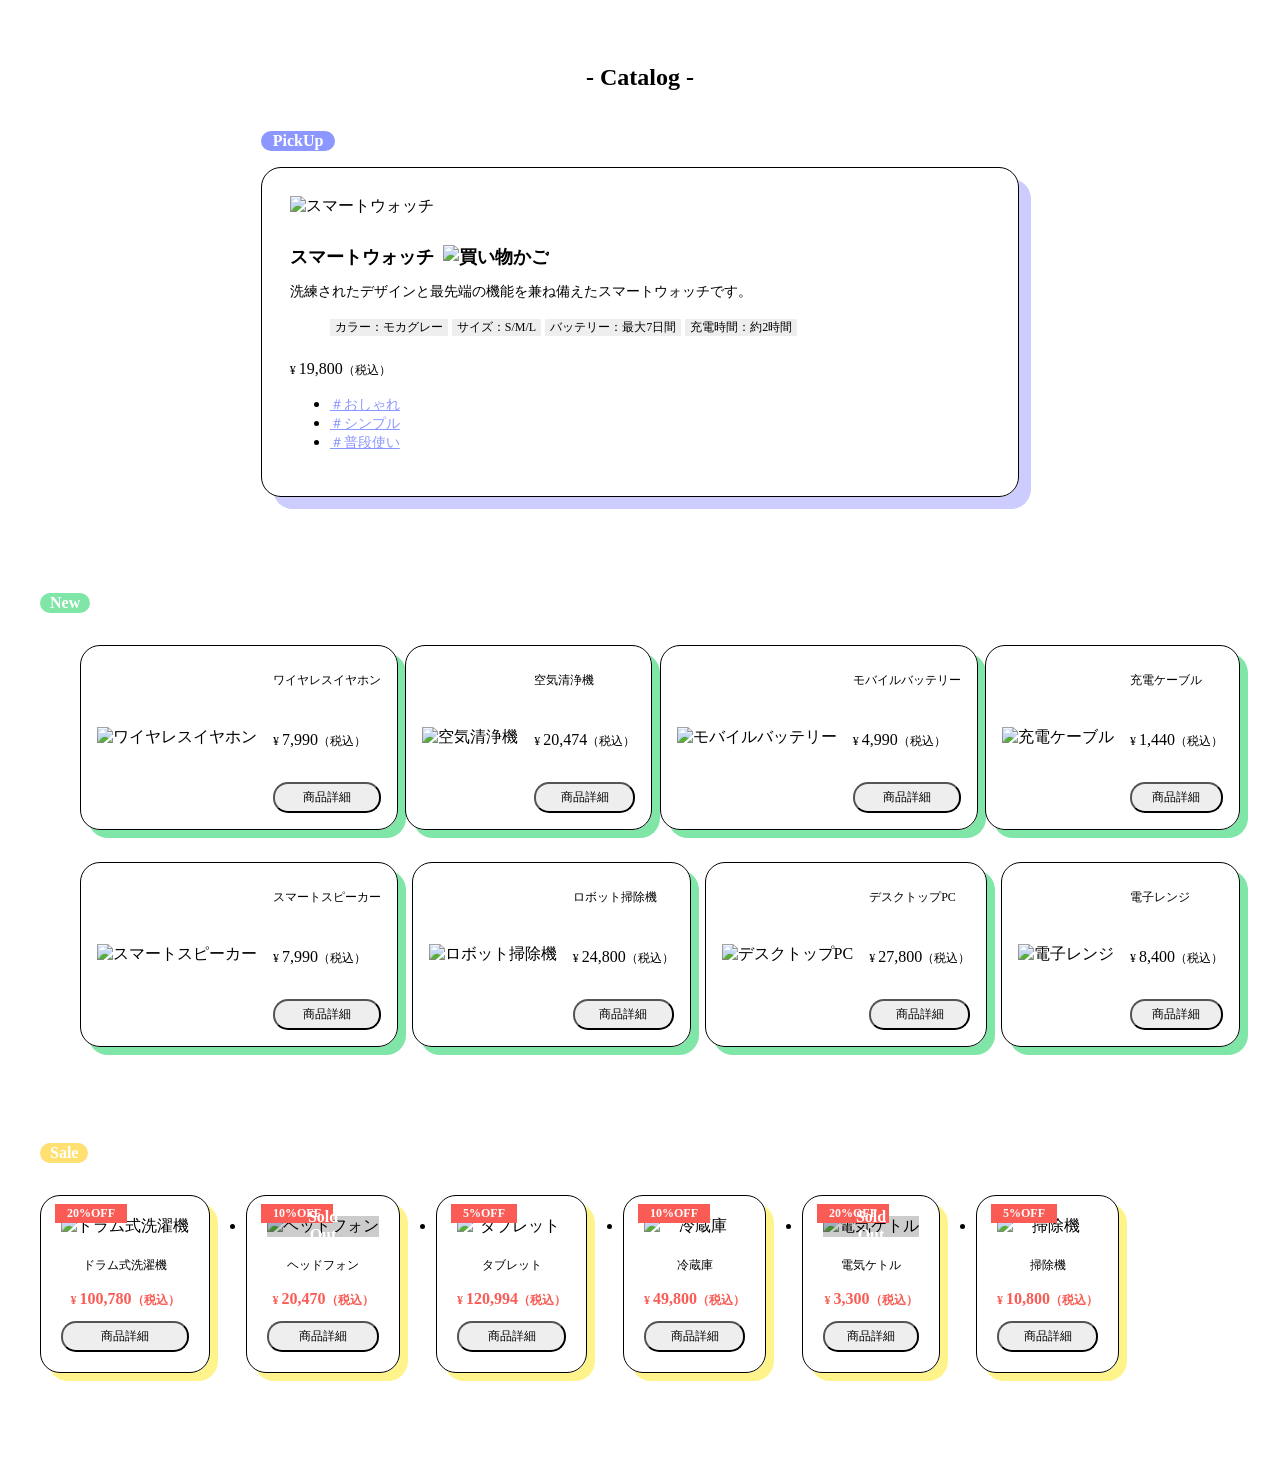
==== work/lesson2-5/index.html @ 2f3b5d01 "Merge pull request #5 from mhaot/feature/lesson4 lesson4 修正-2" ====
<!DOCTYPE html>
<html lang="ja">
<head>
    <meta charset="UTF-8">
    <meta http-equiv="X-UA-Compatible" content="IE=edge">
    <meta name="viewport" content="width=device-width,initial-scale=1.0">
    <meta name="expires" content="604800">
    <meta name="format-detection" content="email=no,telephone=no,address=no">
    <title>スマートウォッチ</title>
    <meta name="description" content="スマートウォッチのカタログです">
    <link rel="icon" href="./assets/images/favicon.ico">
    <link rel="stylesheet" href="./assets/css/reset.css">
    <link rel="stylesheet" href="./assets/css/style.css">
</head>
<body>
    <header class="l-header">
        <h1 class="c-title c-title--xlarge -bold">- Catalog -</h1>
    </header>
    <main class="l-main">
        <section class="p-pickup">
            <span class="c-label c-label--purple u-mb-16">PickUp</span>

             <div class="p-pickup__body">
                <div class="p-pickup__thumb">
                    <img class="c-image" src="./assets/images/lesson2/img_pickup.jpg" alt="スマートウォッチ">
                </div>
                <h2 class="c-title c-title--large -bold u-mb-12">
                    スマートウォッチ
                    <img class="c-icon u-ml-5" src="./assets/images/lesson2/logo_pickup.png" alt="買い物かご">
                </h2>
                <p class="p-pickup__description">
                    洗練されたデザインと最先端の機能を兼ね備えたスマートウォッチです。
                </p>
                <ul class="p-pickup__spec">
                    <li class="p-pickup__spec-item">カラー：モカグレー</li>
                    <li class="p-pickup__spec-item">サイズ：S/M/L</li>
                    <li class="p-pickup__spec-item">バッテリー：最大7日間</li>
                    <li class="p-pickup__spec-item">充電時間：約2時間</li>
                </ul>
                <p class="c-text c-text--medium">
                    <span class="c-text c-text--small">&yen;&nbsp;</span>19,800<span class="c-text c-text--small">（税込）</span>
                </p>
                <ul class="p-pickup__tag">
                    <li><a class="c-tag c-tag--purple" href="#">＃おしゃれ</a></li>
                    <li><a class="c-tag c-tag--purple" href="#">＃シンプル</a></li>
                    <li><a class="c-tag c-tag--purple" href="#">＃普段使い</a></li>
                </ul>
            </div>
        </section>

        <section class="p-new">
            <span class="c-label c-label--green u-mb-16">New</span>

            <ul class="p-new__list">
                <li class="p-new__item">
                    <img class="c-image" src="./assets/images/lesson3/img_new_01.jpg" alt="ワイヤレスイヤホン">
                    <div class="p-new__info">
                        <h2 class="c-title c-title--small -normal">ワイヤレスイヤホン</h2>
                        <p class="c-text c-text--medium">
                            <span class="c-text c-text--small">&yen;&nbsp;</span>7,990<span class="c-text c-text--small">（税込）</span>
                        </p>
                        <button class="c-button c-button--default">商品詳細</button>
                    </div>
                </li>
                <li class="p-new__item">
                    <img class="c-image" src="./assets/images/lesson3/img_new_02.jpg" alt="空気清浄機">
                    <div class="p-new__info">
                        <h2 class="c-title c-title--small -normal">空気清浄機</h2>
                        <p class="c-text c-text--medium">
                            <span class="c-text c-text--small">&yen;&nbsp;</span>20,474<span class="c-text c-text--small">（税込）</span>
                        </p>
                        <button class="c-button c-button--default">商品詳細</button>
                    </div>
                </li>
                <li class="p-new__item">
                    <img class="c-image" src="./assets/images/lesson3/img_new_03.jpg" alt="モバイルバッテリー">
                    <div class="p-new__info">
                        <h2 class="c-title c-title--small -normal">モバイルバッテリー</h2>
                        <p class="c-text c-text--medium">
                            <span class="c-text c-text--small">&yen;&nbsp;</span>4,990<span class="c-text c-text--small">（税込）</span>
                        </p>
                        <button class="c-button c-button--default">商品詳細</button>
                    </div>
                </li>
                <li class="p-new__item">
                    <img class="c-image" src="./assets/images/lesson3/img_new_04.jpg" alt="充電ケーブル">
                    <div class="p-new__info">
                        <h2 class="c-title c-title--small -normal">充電ケーブル</h2>
                        <p class="c-text c-text--medium">
                            <span class="c-text c-text--small">&yen;&nbsp;</span>1,440<span class="c-text c-text--small">（税込）</span>
                        </p>
                        <button class="c-button c-button--default">商品詳細</button>
                    </div>
                </li>
                <li class="p-new__item">
                    <img class="c-image" src="./assets/images/lesson3/img_new_05.jpg" alt="スマートスピーカー">
                    <div class="p-new__info">
                        <h2 class="c-title c-title--small -normal">スマートスピーカー</h2>
                        <p class="c-text c-text--medium">
                            <span class="c-text c-text--small">&yen;&nbsp;</span>7,990<span class="c-text c-text--small">（税込）</span>
                        </p>
                        <button class="c-button c-button--default">商品詳細</button>
                    </div>
                </li>
                <li class="p-new__item">
                    <img class="c-image" src="./assets/images/lesson3/img_new_06.jpg" alt="ロボット掃除機">
                    <div class="p-new__info">
                        <h2 class="c-title c-title--small -normal">ロボット掃除機</h2>
                        <p class="c-text c-text--medium">
                            <span class="c-text c-text--small">&yen;&nbsp;</span>24,800<span class="c-text c-text--small">（税込）</span>
                        </p>
                        <button class="c-button c-button--default">商品詳細</button>
                    </div>
                </li>
                <li class="p-new__item">
                    <img class="c-image" src="./assets/images/lesson3/img_new_07.jpg" alt="デスクトップPC">
                    <div class="p-new__info">
                        <h2 class="c-title c-title--small -normal">デスクトップPC</h2>
                        <p class="c-text c-text--medium">
                            <span class="c-text c-text--small">&yen;&nbsp;</span>27,800<span class="c-text c-text--small">（税込）</span>
                        </p>
                        <button class="c-button c-button--default">商品詳細</button>
                    </div>
                </li>
                <li class="p-new__item">
                    <img class="c-image" src="./assets/images/lesson3/img_new_08.jpg" alt="電子レンジ">
                    <div class="p-new__info">
                        <h2 class="c-title c-title--small -normal">電子レンジ</h2>
                        <p class="c-text c-text--medium">
                            <span class="c-text c-text--small">&yen;&nbsp;</span>8,400<span class="c-text c-text--small">（税込）</span>
                        </p>
                        <button class="c-button c-button--default">商品詳細</button>
                    </div>
                </li>
            </ul>
        </section>

        <section class="p-sale">
            <span class="c-label c-label--yellow u-mb-16">Sale</span>

            <ul class="p-sale__list">
                <li class="p-sale__item">
                    <div class="p-sale__thumb">
                        <span class="c-sticker c-sticker--red">20%OFF</span>
                        <img class="c-image" src="./assets/images/lesson4/img_sale_01.jpg" alt="ドラム式洗濯機">
                    </div>
                    <div class="p-sale__info">
                        <h2 class="c-title c-title--small -normal u-mb-8">ドラム式洗濯機</h2>
                        <p class="c-text c-text--medium -accent u-mb-12">
                            <span class="c-text c-text--small">&yen;&nbsp;</span>100,780<span class="c-text c-text--small">（税込）</span>
                        </p>
                        <button class="c-button c-button--default">商品詳細</button>
                    </div>
                </li>
                <li class="p-sale__item">
                    <div class="p-sale__thumb p-sale__thumb--soldout">
                        <span class="c-sticker c-sticker--red">10%OFF</span>
                        <span class="p-sale__soldout">Sold Out</span>
                        <img class="c-image" src="./assets/images/lesson4/img_sale_02.jpg" alt="ヘッドフォン">
                    </div>
                    <div class="p-sale__info">
                        <h2 class="c-title c-title--small -normal u-mb-8">ヘッドフォン</h2>
                        <p class="c-text c-text--medium -accent u-mb-12">
                            <span class="c-text c-text--small">&yen;&nbsp;</span>20,470<span class="c-text c-text--small">（税込）</span>
                        </p>
                        <button class="c-button c-button--default">商品詳細</button>
                    </div>
                </li>
                <li class="p-sale__item">
                    <div class="p-sale__thumb">
                        <span class="c-sticker c-sticker--red">5%OFF</span>
                        <img class="c-image" src="./assets/images/lesson4/img_sale_03.jpg" alt="タブレット">
                    </div>
                    <div class="p-sale__info">
                        <h2 class="c-title c-title--small -normal u-mb-8">タブレット</h2>
                        <p class="c-text c-text--medium -accent u-mb-12">
                            <span class="c-text c-text--small">&yen;&nbsp;</span>120,994<span class="c-text c-text--small">（税込）</span>
                        </p>
                        <button class="c-button c-button--default">商品詳細</button>
                    </div>
                </li>
                <li class="p-sale__item">
                    <div class="p-sale__thumb">
                        <span class="c-sticker c-sticker--red">10%OFF</span>
                        <img class="c-image" src="./assets/images/lesson4/img_sale_04.jpg" alt="冷蔵庫">
                    </div>
                    <div class="p-sale__info">
                        <h2 class="c-title c-title--small -normal u-mb-8">冷蔵庫</h2>
                        <p class="c-text c-text--medium -accent u-mb-12">
                            <span class="c-text c-text--small">&yen;&nbsp;</span>49,800<span class="c-text c-text--small">（税込）</span>
                        </p>
                        <button class="c-button c-button--default">商品詳細</button>
                    </div>
                </li>
                <li class="p-sale__item">
                    <div class="p-sale__thumb p-sale__thumb--soldout">
                        <span class="c-sticker c-sticker--red">20%OFF</span>
                        <span class="p-sale__soldout">Sold Out</span>
                        <img class="c-image" src="./assets/images/lesson4/img_sale_05.jpg" alt="電気ケトル">
                    </div>
                    <div class="p-sale__info">
                        <h2 class="c-title c-title--small -normal u-mb-8">電気ケトル</h2>
                        <p class="c-text c-text--medium -accent u-mb-12">
                            <span class="c-text c-text--small">&yen;&nbsp;</span>3,300<span class="c-text c-text--small">（税込）</span>
                        </p>
                        <button class="c-button c-button--default">商品詳細</button>
                    </div>
                </li>
                <li class="p-sale__item">
                    <div class="p-sale__thumb">
                        <span class="c-sticker c-sticker--red">5%OFF</span>
                        <img class="c-image" src="./assets/images/lesson4/img_sale_06.jpg" alt="掃除機">
                    </div>
                    <div class="p-sale__info">
                        <h2 class="c-title c-title--small -normal u-mb-8">掃除機</h2>
                        <p class="c-text c-text--medium -accent u-mb-12">
                            <span class="c-text c-text--small">&yen;&nbsp;</span>10,800<span class="c-text c-text--small">（税込）</span>
                        </p>
                        <button class="c-button c-button--default">商品詳細</button>
                    </div>
                </li>
            </ul>
        </section>
    </main>
</body>
</html>
---- work/lesson2-5/assets/css/style.css ----
@charset "UTF-8";

/*-----------------
    l-header
-----------------*/
.l-header {
    margin: 64px auto 40px;
    text-align: center;
}

/*-----------------
    l-main
-----------------*/
.l-main {
    margin: 0 auto;
}

/*-----------------
    p-pickup
-----------------*/
.p-pickup {
    width: 60%;
    max-width: 770px;
    margin: 0 auto 96px;
}

.p-pickup__body {
    padding: 28px;
    border-radius: 20px;
    border: 1px solid #000;
    box-shadow: 12px 12px #ccccff;
}

.p-pickup__thumb {
    margin: 0 auto 28px;
}

.p-pickup__description {
    font-size: 14px;
    margin-bottom: 8px;
}

.p-pickup__spec {
    margin-bottom: 24px;
}

.p-pickup__spec-item {
    display: inline-block;
    padding: 0 5px;
    font-size: 12px;
    background-color: #eee;
}

.p-pickup__price {
    font-size: 16px;
}

.p-pickup__tag {
    margin-top: 8px;
}

/*-----------------
    p-new
-----------------*/
.p-new {
    max-width: 1200px;
    margin: 0 auto 96px;
}

.p-new__list {
    display: flex;
    flex-wrap: wrap;
    justify-content: space-between;
}

.p-new__item {
    display: flex;
    justify-content: center;
    gap: 16px;
    align-items: center;
    margin-bottom: 32px;
    padding: 16px;
    border-radius: 20px;
    border: 1px solid #000;
    box-shadow: 8px 8px #7fe6a8;
}

.p-new__item:nth-child(n+5) {
    margin-bottom: 0;
}

.p-new__info {
    display: flex;
    flex-direction: column;
    gap: 16px;
}

/*-----------------
    p-sale
-----------------*/
.p-sale {
    max-width: 1200px;
    margin: 0 auto 64px;
}

.p-sale__list {
    display: flex;
    overflow-x: auto;
    padding: 0 20px 20px 0;
}

 .p-sale__item {
    margin-right: 36px;
    padding: 20px;
    text-align: center;
    border-radius: 20px;
    border: 1px solid #000;
    box-shadow: 8px 8px #fff48c;
    flex-shrink: 0;
 }

.p-sale__item:last-child {
    margin-right: 0;
}

.p-sale__thumb {
    position: relative;
    margin-bottom: 20px;
}

.p-sale__thumb--soldout::after {
    content: "";
    position: absolute;
    top: 0;
    left: 0;
    width: 100%;
    height: 100%;
    background: rgba(0, 0, 0, 0.2);
    pointer-events: none;
}

.p-sale__soldout {
    position: absolute;
    top: 50%;
    left: 50%;
    transform: translate(-50%, -50%);
    font-size: 16px;
    font-weight: bold;
    color: #fff;
    z-index: 1;
}

/*-----------------
    component
-----------------*/
.c-button {
    width: 100%;
    padding: 5px;
    cursor: pointer;
    transition: background-color 0.2s, color 0.2s;

    &:hover {
        background-color: #000;
        color: #fff;
    }
}

.c-button--default {
    font-size: 12px;
    background-color: #eee;
    border-radius: 15px;
}

.c-label {
    display: inline-block;
    padding: 1px 10px;
    font-size: 16px;
    font-weight: bold;
    color: #fff;
    border-radius: 15px;
}

.c-label--purple {
    background-color: #8c97ff;
    padding: 1px 12px;
}

.c-label--green {
    background-color: #7fe6a8;
}

.c-label--yellow {
    background-color: #ffe070;
}

.c-image {
    display: block;
    margin: 0 auto;
    max-width: 100%;
    height: auto;
}

.c-sticker {
    position: absolute;
    top: -12px;
    left: -6px;
    padding: 2px 12px;
    font-size: 12px;
    font-weight: bold;
    color: #fff;
    z-index: 1;
}

.c-sticker--red {
    background-color: #fb5b55;
}

.c-tag {
    font-size: 14px;
}

.c-tag--purple {
    color: #8c97ff;
}

.c-text {
    font-size: 14px;

    &.-accent {
        color: #fb5b55;
        font-weight: bold;
    }

}

.c-text--small {
    font-size: 12px;
}

.c-text--medium {
    font-size: 16px;
}


.c-title {

    font-size: 14px;

    &.-bold {
        font-weight: bold;
    }

    &.-normal {
        font-weight: normal;
    }
}

.c-title--xlarge {
    font-size: 24px;
}

.c-title--large {
    font-size: 18px;
}

.c-title--medium {
    font-size: 16px;
}

.c-title--small {
    font-size: 12px;
}

/*-----------------
    utility
-----------------*/
.u-ml-5 {
    margin-left: 5px;
}

.u-mb-8 {
    margin-bottom: 8px;
}

.u-mb-12 {
    margin-bottom: 12px;
}

.u-mb-16 {
    margin-bottom: 16px;
}
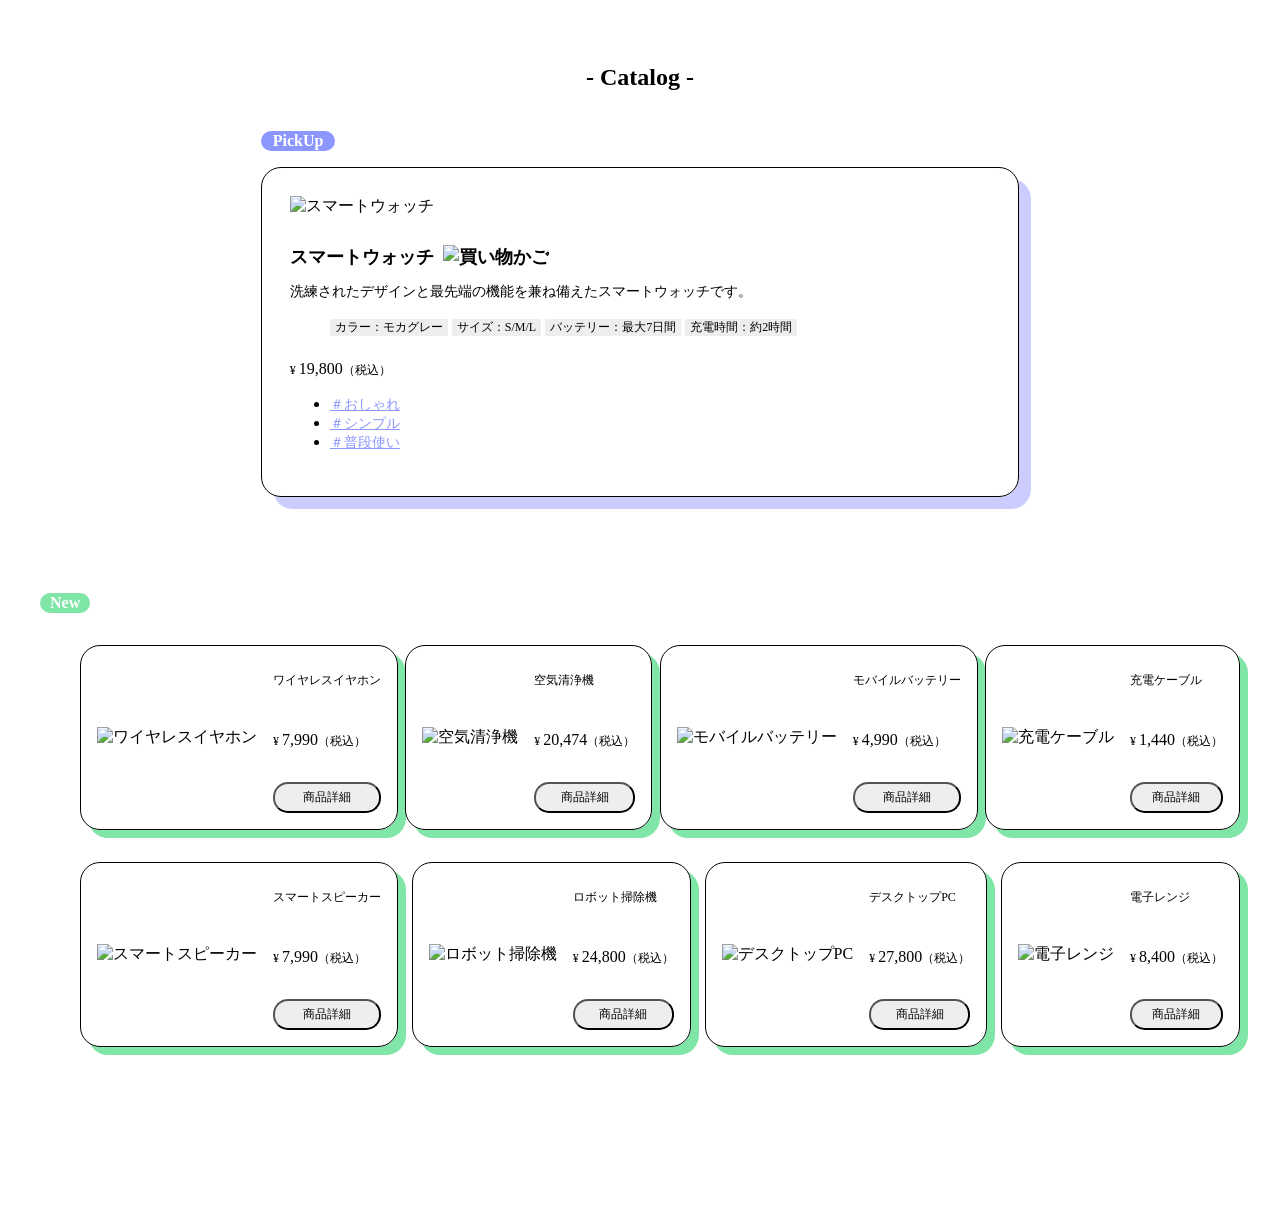
==== commit 5f4cf01f: "lesson3 修正-4" ====
--- a/work/lesson2-5/index.html
+++ b/work/lesson2-5/index.html
@@ -14,213 +14,125 @@
 </head>
 <body>
     <header class="l-header">
-        <h1 class="c-title c-title--xlarge -bold">- Catalog -</h1>
+        <h1 class="c-title">- Catalog -</h1>
     </header>
     <main class="l-main">
-        <section class="p-pickup">
-            <span class="c-label c-label--purple u-mb-16">PickUp</span>
+        <section class="p-pickUp">
+            <span class="c-label c-label--purple">PickUp</span>
 
-             <div class="p-pickup__body">
-                <div class="p-pickup__thumb">
-                    <img class="c-image" src="./assets/images/lesson2/img_pickup.jpg" alt="スマートウォッチ">
-                </div>
-                <h2 class="c-title c-title--large -bold u-mb-12">
+            <div class="p-pickUp__body">
+                <img class="c-image c-image--main" src="./assets/images/lesson2/img_pickUp.jpg" alt="スマートウォッチ">
+                <h2 class="c-title c-title--medium">
                     スマートウォッチ
-                    <img class="c-icon u-ml-5" src="./assets/images/lesson2/logo_pickup.png" alt="買い物かご">
+                    <img class="c-icon" src="./assets/images/lesson2/logo_pickUp.png" alt="買い物かご">
                 </h2>
-                <p class="p-pickup__description">
+                <p class="p-pickUp__description">
                     洗練されたデザインと最先端の機能を兼ね備えたスマートウォッチです。
                 </p>
-                <ul class="p-pickup__spec">
-                    <li class="p-pickup__spec-item">カラー：モカグレー</li>
-                    <li class="p-pickup__spec-item">サイズ：S/M/L</li>
-                    <li class="p-pickup__spec-item">バッテリー：最大7日間</li>
-                    <li class="p-pickup__spec-item">充電時間：約2時間</li>
+                <ul class="p-pickUp__spec">
+                    <li class="p-pickUp__specItem">カラー：モカグレー</li>
+                    <li class="p-pickUp__specItem">サイズ：S/M/L</li>
+                    <li class="p-pickUp__specItem">バッテリー：最大7日間</li>
+                    <li class="p-pickUp__specItem">充電時間：約2時間</li>
                 </ul>
-                <p class="c-text c-text--medium">
+                <p class="c-text c-text--price">
                     <span class="c-text c-text--small">&yen;&nbsp;</span>19,800<span class="c-text c-text--small">（税込）</span>
                 </p>
-                <ul class="p-pickup__tag">
-                    <li><a class="c-tag c-tag--purple" href="#">＃おしゃれ</a></li>
-                    <li><a class="c-tag c-tag--purple" href="#">＃シンプル</a></li>
-                    <li><a class="c-tag c-tag--purple" href="#">＃普段使い</a></li>
+                <ul class="p-pickUp__tag">
+                    <li><a class="c-tag" href="#">＃おしゃれ</a></li>
+                    <li><a class="c-tag" href="#">＃シンプル</a></li>
+                    <li><a class="c-tag" href="#">＃普段使い</a></li>
                 </ul>
             </div>
         </section>
 
         <section class="p-new">
-            <span class="c-label c-label--green u-mb-16">New</span>
+            <span class="c-label c-label--green">New</span>
 
             <ul class="p-new__list">
                 <li class="p-new__item">
-                    <img class="c-image" src="./assets/images/lesson3/img_new_01.jpg" alt="ワイヤレスイヤホン">
+                    <img class="c-image c-image--new" src="./assets/images/lesson3/img_new_01.jpg" alt="ワイヤレスイヤホン">
                     <div class="p-new__info">
-                        <h2 class="c-title c-title--small -normal">ワイヤレスイヤホン</h2>
-                        <p class="c-text c-text--medium">
+                        <h2 class="c-title c-title--small">ワイヤレスイヤホン</h2>
+                        <p class="c-text c-text--price">
                             <span class="c-text c-text--small">&yen;&nbsp;</span>7,990<span class="c-text c-text--small">（税込）</span>
                         </p>
-                        <button class="c-button c-button--default">商品詳細</button>
+                        <button class="c-button">商品詳細</button>
                     </div>
                 </li>
                 <li class="p-new__item">
-                    <img class="c-image" src="./assets/images/lesson3/img_new_02.jpg" alt="空気清浄機">
+                    <img class="c-image c-image--new" src="./assets/images/lesson3/img_new_02.jpg" alt="空気清浄機">
                     <div class="p-new__info">
-                        <h2 class="c-title c-title--small -normal">空気清浄機</h2>
-                        <p class="c-text c-text--medium">
+                        <h2 class="c-title c-title--small">空気清浄機</h2>
+                        <p class="c-text c-text--price">
                             <span class="c-text c-text--small">&yen;&nbsp;</span>20,474<span class="c-text c-text--small">（税込）</span>
                         </p>
-                        <button class="c-button c-button--default">商品詳細</button>
+                        <button class="c-button">商品詳細</button>
                     </div>
                 </li>
                 <li class="p-new__item">
                     <img class="c-image" src="./assets/images/lesson3/img_new_03.jpg" alt="モバイルバッテリー">
                     <div class="p-new__info">
-                        <h2 class="c-title c-title--small -normal">モバイルバッテリー</h2>
-                        <p class="c-text c-text--medium">
+                        <h2 class="c-title c-title--small">モバイルバッテリー</h2>
+                        <p class="c-text c-text--price">
                             <span class="c-text c-text--small">&yen;&nbsp;</span>4,990<span class="c-text c-text--small">（税込）</span>
                         </p>
-                        <button class="c-button c-button--default">商品詳細</button>
+                        <button class="c-button">商品詳細</button>
                     </div>
                 </li>
                 <li class="p-new__item">
                     <img class="c-image" src="./assets/images/lesson3/img_new_04.jpg" alt="充電ケーブル">
                     <div class="p-new__info">
-                        <h2 class="c-title c-title--small -normal">充電ケーブル</h2>
-                        <p class="c-text c-text--medium">
+                        <h2 class="c-title c-title--small">充電ケーブル</h2>
+                        <p class="c-text c-text--price">
                             <span class="c-text c-text--small">&yen;&nbsp;</span>1,440<span class="c-text c-text--small">（税込）</span>
                         </p>
-                        <button class="c-button c-button--default">商品詳細</button>
+                        <button class="c-button">商品詳細</button>
                     </div>
                 </li>
                 <li class="p-new__item">
                     <img class="c-image" src="./assets/images/lesson3/img_new_05.jpg" alt="スマートスピーカー">
                     <div class="p-new__info">
-                        <h2 class="c-title c-title--small -normal">スマートスピーカー</h2>
-                        <p class="c-text c-text--medium">
+                        <h2 class="c-title c-title--small">スマートスピーカー</h2>
+                        <p class="c-text c-text--price">
                             <span class="c-text c-text--small">&yen;&nbsp;</span>7,990<span class="c-text c-text--small">（税込）</span>
                         </p>
-                        <button class="c-button c-button--default">商品詳細</button>
+                        <button class="c-button">商品詳細</button>
                     </div>
                 </li>
                 <li class="p-new__item">
                     <img class="c-image" src="./assets/images/lesson3/img_new_06.jpg" alt="ロボット掃除機">
                     <div class="p-new__info">
-                        <h2 class="c-title c-title--small -normal">ロボット掃除機</h2>
-                        <p class="c-text c-text--medium">
+                        <h2 class="c-title c-title--small">ロボット掃除機</h2>
+                        <p class="c-text c-text--price">
                             <span class="c-text c-text--small">&yen;&nbsp;</span>24,800<span class="c-text c-text--small">（税込）</span>
                         </p>
-                        <button class="c-button c-button--default">商品詳細</button>
+                        <button class="c-button">商品詳細</button>
                     </div>
                 </li>
                 <li class="p-new__item">
                     <img class="c-image" src="./assets/images/lesson3/img_new_07.jpg" alt="デスクトップPC">
                     <div class="p-new__info">
-                        <h2 class="c-title c-title--small -normal">デスクトップPC</h2>
-                        <p class="c-text c-text--medium">
+                        <h2 class="c-title c-title--small">デスクトップPC</h2>
+                        <p class="c-text c-text--price">
                             <span class="c-text c-text--small">&yen;&nbsp;</span>27,800<span class="c-text c-text--small">（税込）</span>
                         </p>
-                        <button class="c-button c-button--default">商品詳細</button>
+                        <button class="c-button">商品詳細</button>
                     </div>
                 </li>
                 <li class="p-new__item">
                     <img class="c-image" src="./assets/images/lesson3/img_new_08.jpg" alt="電子レンジ">
                     <div class="p-new__info">
-                        <h2 class="c-title c-title--small -normal">電子レンジ</h2>
-                        <p class="c-text c-text--medium">
+                        <h2 class="c-title c-title--small">電子レンジ</h2>
+                        <p class="c-text c-text--price">
                             <span class="c-text c-text--small">&yen;&nbsp;</span>8,400<span class="c-text c-text--small">（税込）</span>
                         </p>
-                        <button class="c-button c-button--default">商品詳細</button>
+                        <button class="c-button">商品詳細</button>
                     </div>
                 </li>
             </ul>
         </section>
 
-        <section class="p-sale">
-            <span class="c-label c-label--yellow u-mb-16">Sale</span>
-
-            <ul class="p-sale__list">
-                <li class="p-sale__item">
-                    <div class="p-sale__thumb">
-                        <span class="c-sticker c-sticker--red">20%OFF</span>
-                        <img class="c-image" src="./assets/images/lesson4/img_sale_01.jpg" alt="ドラム式洗濯機">
-                    </div>
-                    <div class="p-sale__info">
-                        <h2 class="c-title c-title--small -normal u-mb-8">ドラム式洗濯機</h2>
-                        <p class="c-text c-text--medium -accent u-mb-12">
-                            <span class="c-text c-text--small">&yen;&nbsp;</span>100,780<span class="c-text c-text--small">（税込）</span>
-                        </p>
-                        <button class="c-button c-button--default">商品詳細</button>
-                    </div>
-                </li>
-                <li class="p-sale__item">
-                    <div class="p-sale__thumb p-sale__thumb--soldout">
-                        <span class="c-sticker c-sticker--red">10%OFF</span>
-                        <span class="p-sale__soldout">Sold Out</span>
-                        <img class="c-image" src="./assets/images/lesson4/img_sale_02.jpg" alt="ヘッドフォン">
-                    </div>
-                    <div class="p-sale__info">
-                        <h2 class="c-title c-title--small -normal u-mb-8">ヘッドフォン</h2>
-                        <p class="c-text c-text--medium -accent u-mb-12">
-                            <span class="c-text c-text--small">&yen;&nbsp;</span>20,470<span class="c-text c-text--small">（税込）</span>
-                        </p>
-                        <button class="c-button c-button--default">商品詳細</button>
-                    </div>
-                </li>
-                <li class="p-sale__item">
-                    <div class="p-sale__thumb">
-                        <span class="c-sticker c-sticker--red">5%OFF</span>
-                        <img class="c-image" src="./assets/images/lesson4/img_sale_03.jpg" alt="タブレット">
-                    </div>
-                    <div class="p-sale__info">
-                        <h2 class="c-title c-title--small -normal u-mb-8">タブレット</h2>
-                        <p class="c-text c-text--medium -accent u-mb-12">
-                            <span class="c-text c-text--small">&yen;&nbsp;</span>120,994<span class="c-text c-text--small">（税込）</span>
-                        </p>
-                        <button class="c-button c-button--default">商品詳細</button>
-                    </div>
-                </li>
-                <li class="p-sale__item">
-                    <div class="p-sale__thumb">
-                        <span class="c-sticker c-sticker--red">10%OFF</span>
-                        <img class="c-image" src="./assets/images/lesson4/img_sale_04.jpg" alt="冷蔵庫">
-                    </div>
-                    <div class="p-sale__info">
-                        <h2 class="c-title c-title--small -normal u-mb-8">冷蔵庫</h2>
-                        <p class="c-text c-text--medium -accent u-mb-12">
-                            <span class="c-text c-text--small">&yen;&nbsp;</span>49,800<span class="c-text c-text--small">（税込）</span>
-                        </p>
-                        <button class="c-button c-button--default">商品詳細</button>
-                    </div>
-                </li>
-                <li class="p-sale__item">
-                    <div class="p-sale__thumb p-sale__thumb--soldout">
-                        <span class="c-sticker c-sticker--red">20%OFF</span>
-                        <span class="p-sale__soldout">Sold Out</span>
-                        <img class="c-image" src="./assets/images/lesson4/img_sale_05.jpg" alt="電気ケトル">
-                    </div>
-                    <div class="p-sale__info">
-                        <h2 class="c-title c-title--small -normal u-mb-8">電気ケトル</h2>
-                        <p class="c-text c-text--medium -accent u-mb-12">
-                            <span class="c-text c-text--small">&yen;&nbsp;</span>3,300<span class="c-text c-text--small">（税込）</span>
-                        </p>
-                        <button class="c-button c-button--default">商品詳細</button>
-                    </div>
-                </li>
-                <li class="p-sale__item">
-                    <div class="p-sale__thumb">
-                        <span class="c-sticker c-sticker--red">5%OFF</span>
-                        <img class="c-image" src="./assets/images/lesson4/img_sale_06.jpg" alt="掃除機">
-                    </div>
-                    <div class="p-sale__info">
-                        <h2 class="c-title c-title--small -normal u-mb-8">掃除機</h2>
-                        <p class="c-text c-text--medium -accent u-mb-12">
-                            <span class="c-text c-text--small">&yen;&nbsp;</span>10,800<span class="c-text c-text--small">（税込）</span>
-                        </p>
-                        <button class="c-button c-button--default">商品詳細</button>
-                    </div>
-                </li>
-            </ul>
-        </section>
     </main>
 </body>
 </html>
--- a/work/lesson2-5/assets/css/style.css
+++ b/work/lesson2-5/assets/css/style.css
@@ -16,46 +16,42 @@
 }
 
 /*-----------------
-    p-pickup
+    p-pickUp
 -----------------*/
-.p-pickup {
+.p-pickUp {
     width: 60%;
     max-width: 770px;
     margin: 0 auto 96px;
 }
 
-.p-pickup__body {
+.p-pickUp__body {
     padding: 28px;
     border-radius: 20px;
     border: 1px solid #000;
     box-shadow: 12px 12px #ccccff;
 }
 
-.p-pickup__thumb {
-    margin: 0 auto 28px;
-}
-
-.p-pickup__description {
+.p-pickUp__description {
     font-size: 14px;
     margin-bottom: 8px;
 }
 
-.p-pickup__spec {
+.p-pickUp__spec {
     margin-bottom: 24px;
 }
 
-.p-pickup__spec-item {
+.p-pickUp__specItem {
     display: inline-block;
     padding: 0 5px;
     font-size: 12px;
     background-color: #eee;
 }
 
-.p-pickup__price {
+.p-pickUp__price {
     font-size: 16px;
 }
 
-.p-pickup__tag {
+.p-pickUp__tag {
     margin-top: 8px;
 }
 
@@ -64,7 +60,7 @@
 -----------------*/
 .p-new {
     max-width: 1200px;
-    margin: 0 auto 96px;
+    margin: 0 auto 160px;
 }
 
 .p-new__list {
@@ -96,84 +92,27 @@
 }
 
 /*-----------------
-    p-sale
------------------*/
-.p-sale {
-    max-width: 1200px;
-    margin: 0 auto 64px;
-}
-
-.p-sale__list {
-    display: flex;
-    overflow-x: auto;
-    padding: 0 20px 20px 0;
-}
-
- .p-sale__item {
-    margin-right: 36px;
-    padding: 20px;
-    text-align: center;
-    border-radius: 20px;
-    border: 1px solid #000;
-    box-shadow: 8px 8px #fff48c;
-    flex-shrink: 0;
- }
-
-.p-sale__item:last-child {
-    margin-right: 0;
-}
-
-.p-sale__thumb {
-    position: relative;
-    margin-bottom: 20px;
-}
-
-.p-sale__thumb--soldout::after {
-    content: "";
-    position: absolute;
-    top: 0;
-    left: 0;
-    width: 100%;
-    height: 100%;
-    background: rgba(0, 0, 0, 0.2);
-    pointer-events: none;
-}
-
-.p-sale__soldout {
-    position: absolute;
-    top: 50%;
-    left: 50%;
-    transform: translate(-50%, -50%);
-    font-size: 16px;
-    font-weight: bold;
-    color: #fff;
-    z-index: 1;
-}
-
-/*-----------------
     component
 -----------------*/
-.c-button {
+ .c-button {
     width: 100%;
     padding: 5px;
-    cursor: pointer;
-    transition: background-color 0.2s, color 0.2s;
-
-    &:hover {
-        background-color: #000;
-        color: #fff;
-    }
-}
-
-.c-button--default {
     font-size: 12px;
     background-color: #eee;
     border-radius: 15px;
+    cursor: pointer;
+    transition: background-color 0.2s, color 0.2s;
+ }
+
+.c-button:hover {
+    background-color: #000;
+    color: #fff;
 }
 
 .c-label {
     display: inline-block;
-    padding: 1px 10px;
+    margin-bottom: 16px;
+    padding: 1px 12px;
     font-size: 16px;
     font-weight: bold;
     color: #fff;
@@ -182,110 +121,49 @@
 
 .c-label--purple {
     background-color: #8c97ff;
-    padding: 1px 12px;
 }
 
 .c-label--green {
     background-color: #7fe6a8;
+    padding: 1px 10px;
 }
 
-.c-label--yellow {
-    background-color: #ffe070;
+.c-icon {
+    margin-left: 5px;
 }
 
 .c-image {
     display: block;
-    margin: 0 auto;
-    max-width: 100%;
-    height: auto;
 }
 
-.c-sticker {
-    position: absolute;
-    top: -12px;
-    left: -6px;
-    padding: 2px 12px;
-    font-size: 12px;
-    font-weight: bold;
-    color: #fff;
-    z-index: 1;
-}
-
-.c-sticker--red {
-    background-color: #fb5b55;
+.c-image--main {
+    margin: 0 auto 28px;
 }
 
 .c-tag {
     font-size: 14px;
-}
-
-.c-tag--purple {
     color: #8c97ff;
-}
-
-.c-text {
-    font-size: 14px;
-
-    &.-accent {
-        color: #fb5b55;
-        font-weight: bold;
-    }
-
 }
 
 .c-text--small {
     font-size: 12px;
 }
 
-.c-text--medium {
+.c-text--price {
     font-size: 16px;
 }
 
-
 .c-title {
-
-    font-size: 14px;
-
-    &.-bold {
-        font-weight: bold;
-    }
-
-    &.-normal {
-        font-weight: normal;
-    }
-}
-
-.c-title--xlarge {
     font-size: 24px;
-}
-
-.c-title--large {
-    font-size: 18px;
+    font-weight: bold;
 }
 
 .c-title--medium {
-    font-size: 16px;
+    font-size: 18px;
+    margin-bottom: 12px;
 }
 
 .c-title--small {
     font-size: 12px;
-}
-
-/*-----------------
-    utility
------------------*/
-.u-ml-5 {
-    margin-left: 5px;
-}
-
-.u-mb-8 {
-    margin-bottom: 8px;
-}
-
-.u-mb-12 {
-    margin-bottom: 12px;
-}
-
-.u-mb-16 {
-    margin-bottom: 16px;
+    font-weight: normal;
 }
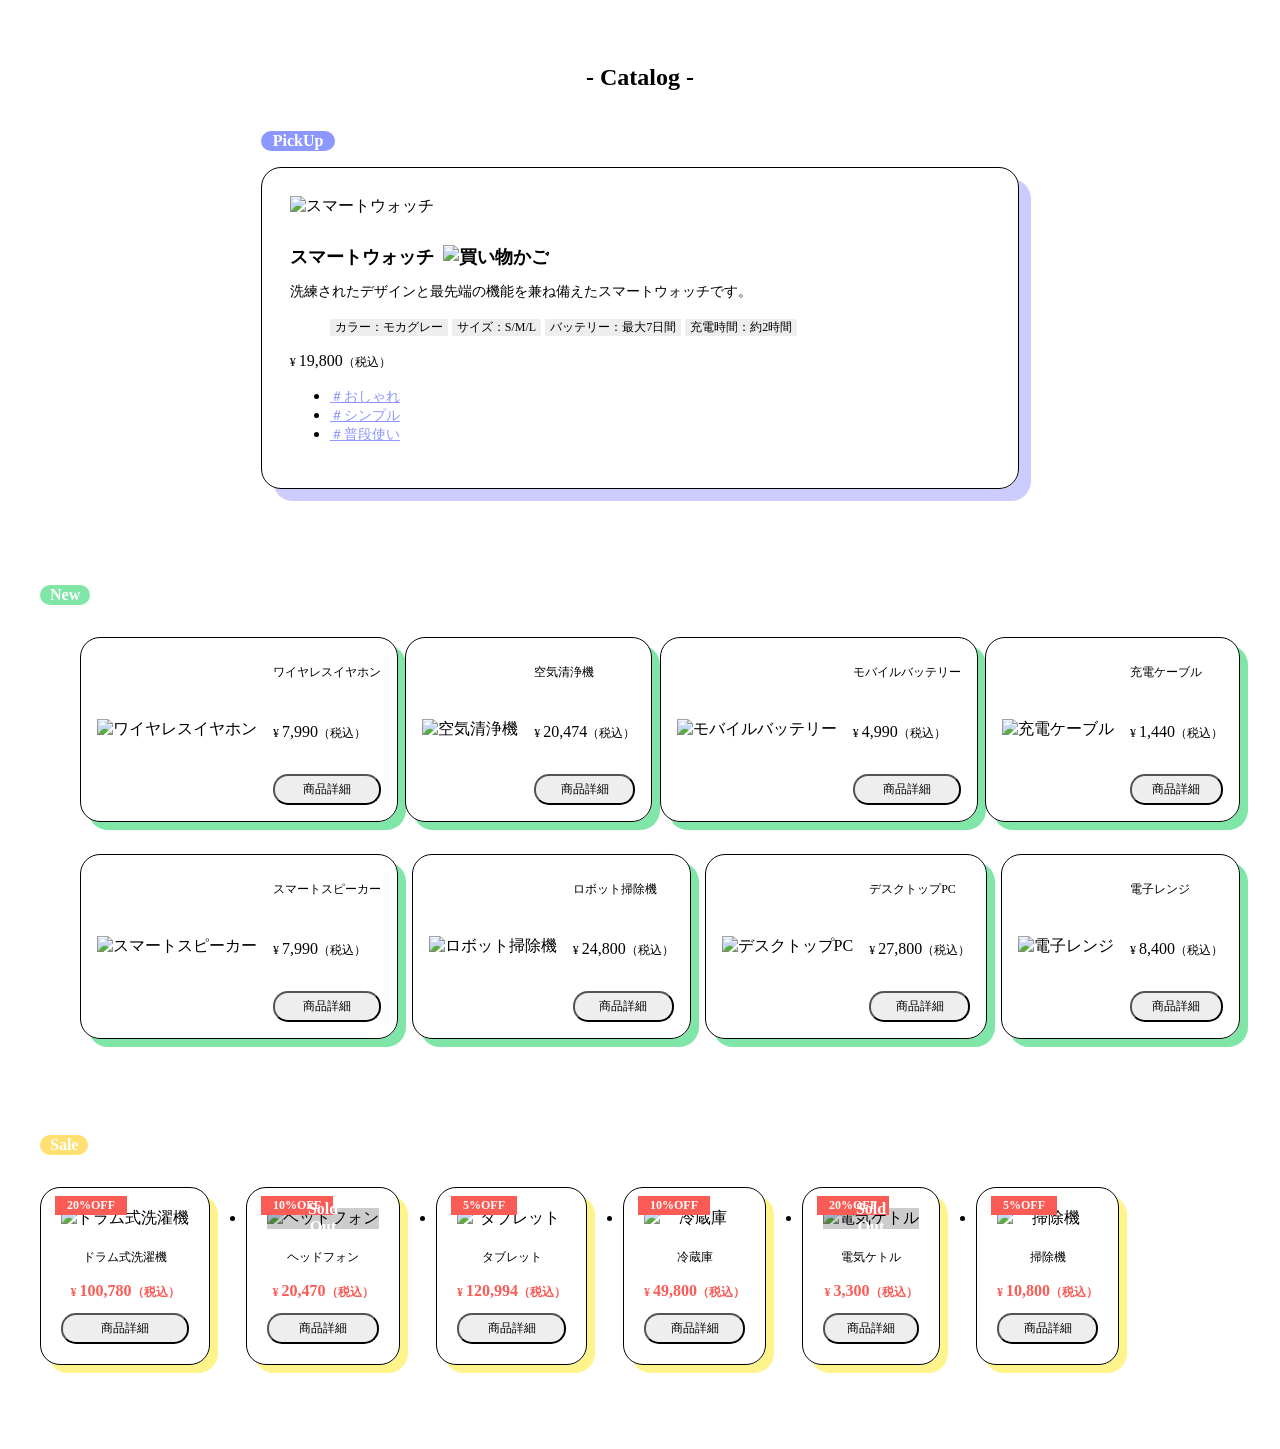
==== commit 355524e7: "Merge branch 'main' into feature/lesson3" ====
--- a/work/lesson2-5/index.html
+++ b/work/lesson2-5/index.html
@@ -14,19 +14,21 @@
 </head>
 <body>
     <header class="l-header">
-        <h1 class="c-title">- Catalog -</h1>
+        <h1 class="c-title c-title--xlarge -bold">- Catalog -</h1>
     </header>
     <main class="l-main">
-        <section class="p-pickUp">
-            <span class="c-label c-label--purple">PickUp</span>
-
-            <div class="p-pickUp__body">
-                <img class="c-image c-image--main" src="./assets/images/lesson2/img_pickUp.jpg" alt="スマートウォッチ">
-                <h2 class="c-title c-title--medium">
+        <section class="p-pickup">
+            <span class="c-label c-label--purple u-mb-16">PickUp</span>
+
+             <div class="p-pickup__body">
+                <div class="p-pickup__thumb">
+                    <img class="c-image" src="./assets/images/lesson2/img_pickup.jpg" alt="スマートウォッチ">
+                </div>
+                <h2 class="c-title c-title--large -bold u-mb-12">
                     スマートウォッチ
-                    <img class="c-icon" src="./assets/images/lesson2/logo_pickUp.png" alt="買い物かご">
+                    <img class="c-icon u-ml-5" src="./assets/images/lesson2/logo_pickup.png" alt="買い物かご">
                 </h2>
-                <p class="p-pickUp__description">
+                <p class="p-pickup__description">
                     洗練されたデザインと最先端の機能を兼ね備えたスマートウォッチです。
                 </p>
                 <ul class="p-pickUp__spec">
@@ -35,104 +37,190 @@
                     <li class="p-pickUp__specItem">バッテリー：最大7日間</li>
                     <li class="p-pickUp__specItem">充電時間：約2時間</li>
                 </ul>
-                <p class="c-text c-text--price">
+                <p class="c-text c-text--medium">
                     <span class="c-text c-text--small">&yen;&nbsp;</span>19,800<span class="c-text c-text--small">（税込）</span>
                 </p>
-                <ul class="p-pickUp__tag">
-                    <li><a class="c-tag" href="#">＃おしゃれ</a></li>
-                    <li><a class="c-tag" href="#">＃シンプル</a></li>
-                    <li><a class="c-tag" href="#">＃普段使い</a></li>
+                <ul class="p-pickup__tag">
+                    <li><a class="c-tag c-tag--purple" href="#">＃おしゃれ</a></li>
+                    <li><a class="c-tag c-tag--purple" href="#">＃シンプル</a></li>
+                    <li><a class="c-tag c-tag--purple" href="#">＃普段使い</a></li>
                 </ul>
             </div>
         </section>
 
         <section class="p-new">
-            <span class="c-label c-label--green">New</span>
+            <span class="c-label c-label--green u-mb-16">New</span>
 
             <ul class="p-new__list">
                 <li class="p-new__item">
-                    <img class="c-image c-image--new" src="./assets/images/lesson3/img_new_01.jpg" alt="ワイヤレスイヤホン">
-                    <div class="p-new__info">
-                        <h2 class="c-title c-title--small">ワイヤレスイヤホン</h2>
-                        <p class="c-text c-text--price">
+                    <img class="c-image" src="./assets/images/lesson3/img_new_01.jpg" alt="ワイヤレスイヤホン">
+                    <div class="p-new__info">
+                        <h2 class="c-title c-title--small -normal">ワイヤレスイヤホン</h2>
+                        <p class="c-text c-text--medium">
                             <span class="c-text c-text--small">&yen;&nbsp;</span>7,990<span class="c-text c-text--small">（税込）</span>
                         </p>
-                        <button class="c-button">商品詳細</button>
-                    </div>
-                </li>
-                <li class="p-new__item">
-                    <img class="c-image c-image--new" src="./assets/images/lesson3/img_new_02.jpg" alt="空気清浄機">
-                    <div class="p-new__info">
-                        <h2 class="c-title c-title--small">空気清浄機</h2>
-                        <p class="c-text c-text--price">
+                        <button class="c-button c-button--default">商品詳細</button>
+                    </div>
+                </li>
+                <li class="p-new__item">
+                    <img class="c-image" src="./assets/images/lesson3/img_new_02.jpg" alt="空気清浄機">
+                    <div class="p-new__info">
+                        <h2 class="c-title c-title--small -normal">空気清浄機</h2>
+                        <p class="c-text c-text--medium">
                             <span class="c-text c-text--small">&yen;&nbsp;</span>20,474<span class="c-text c-text--small">（税込）</span>
                         </p>
-                        <button class="c-button">商品詳細</button>
+                        <button class="c-button c-button--default">商品詳細</button>
                     </div>
                 </li>
                 <li class="p-new__item">
                     <img class="c-image" src="./assets/images/lesson3/img_new_03.jpg" alt="モバイルバッテリー">
                     <div class="p-new__info">
-                        <h2 class="c-title c-title--small">モバイルバッテリー</h2>
-                        <p class="c-text c-text--price">
+                        <h2 class="c-title c-title--small -normal">モバイルバッテリー</h2>
+                        <p class="c-text c-text--medium">
                             <span class="c-text c-text--small">&yen;&nbsp;</span>4,990<span class="c-text c-text--small">（税込）</span>
                         </p>
-                        <button class="c-button">商品詳細</button>
+                        <button class="c-button c-button--default">商品詳細</button>
                     </div>
                 </li>
                 <li class="p-new__item">
                     <img class="c-image" src="./assets/images/lesson3/img_new_04.jpg" alt="充電ケーブル">
                     <div class="p-new__info">
-                        <h2 class="c-title c-title--small">充電ケーブル</h2>
-                        <p class="c-text c-text--price">
+                        <h2 class="c-title c-title--small -normal">充電ケーブル</h2>
+                        <p class="c-text c-text--medium">
                             <span class="c-text c-text--small">&yen;&nbsp;</span>1,440<span class="c-text c-text--small">（税込）</span>
                         </p>
-                        <button class="c-button">商品詳細</button>
+                        <button class="c-button c-button--default">商品詳細</button>
                     </div>
                 </li>
                 <li class="p-new__item">
                     <img class="c-image" src="./assets/images/lesson3/img_new_05.jpg" alt="スマートスピーカー">
                     <div class="p-new__info">
-                        <h2 class="c-title c-title--small">スマートスピーカー</h2>
-                        <p class="c-text c-text--price">
+                        <h2 class="c-title c-title--small -normal">スマートスピーカー</h2>
+                        <p class="c-text c-text--medium">
                             <span class="c-text c-text--small">&yen;&nbsp;</span>7,990<span class="c-text c-text--small">（税込）</span>
                         </p>
-                        <button class="c-button">商品詳細</button>
+                        <button class="c-button c-button--default">商品詳細</button>
                     </div>
                 </li>
                 <li class="p-new__item">
                     <img class="c-image" src="./assets/images/lesson3/img_new_06.jpg" alt="ロボット掃除機">
                     <div class="p-new__info">
-                        <h2 class="c-title c-title--small">ロボット掃除機</h2>
-                        <p class="c-text c-text--price">
+                        <h2 class="c-title c-title--small -normal">ロボット掃除機</h2>
+                        <p class="c-text c-text--medium">
                             <span class="c-text c-text--small">&yen;&nbsp;</span>24,800<span class="c-text c-text--small">（税込）</span>
                         </p>
-                        <button class="c-button">商品詳細</button>
+                        <button class="c-button c-button--default">商品詳細</button>
                     </div>
                 </li>
                 <li class="p-new__item">
                     <img class="c-image" src="./assets/images/lesson3/img_new_07.jpg" alt="デスクトップPC">
                     <div class="p-new__info">
-                        <h2 class="c-title c-title--small">デスクトップPC</h2>
-                        <p class="c-text c-text--price">
+                        <h2 class="c-title c-title--small -normal">デスクトップPC</h2>
+                        <p class="c-text c-text--medium">
                             <span class="c-text c-text--small">&yen;&nbsp;</span>27,800<span class="c-text c-text--small">（税込）</span>
                         </p>
-                        <button class="c-button">商品詳細</button>
+                        <button class="c-button c-button--default">商品詳細</button>
                     </div>
                 </li>
                 <li class="p-new__item">
                     <img class="c-image" src="./assets/images/lesson3/img_new_08.jpg" alt="電子レンジ">
                     <div class="p-new__info">
-                        <h2 class="c-title c-title--small">電子レンジ</h2>
-                        <p class="c-text c-text--price">
+                        <h2 class="c-title c-title--small -normal">電子レンジ</h2>
+                        <p class="c-text c-text--medium">
                             <span class="c-text c-text--small">&yen;&nbsp;</span>8,400<span class="c-text c-text--small">（税込）</span>
                         </p>
-                        <button class="c-button">商品詳細</button>
+                        <button class="c-button c-button--default">商品詳細</button>
                     </div>
                 </li>
             </ul>
         </section>
 
+        <section class="p-sale">
+            <span class="c-label c-label--yellow u-mb-16">Sale</span>
+
+            <ul class="p-sale__list">
+                <li class="p-sale__item">
+                    <div class="p-sale__thumb">
+                        <span class="c-sticker c-sticker--red">20%OFF</span>
+                        <img class="c-image" src="./assets/images/lesson4/img_sale_01.jpg" alt="ドラム式洗濯機">
+                    </div>
+                    <div class="p-sale__info">
+                        <h2 class="c-title c-title--small -normal u-mb-8">ドラム式洗濯機</h2>
+                        <p class="c-text c-text--medium -accent u-mb-12">
+                            <span class="c-text c-text--small">&yen;&nbsp;</span>100,780<span class="c-text c-text--small">（税込）</span>
+                        </p>
+                        <button class="c-button c-button--default">商品詳細</button>
+                    </div>
+                </li>
+                <li class="p-sale__item">
+                    <div class="p-sale__thumb p-sale__thumb--soldout">
+                        <span class="c-sticker c-sticker--red">10%OFF</span>
+                        <span class="p-sale__soldout">Sold Out</span>
+                        <img class="c-image" src="./assets/images/lesson4/img_sale_02.jpg" alt="ヘッドフォン">
+                    </div>
+                    <div class="p-sale__info">
+                        <h2 class="c-title c-title--small -normal u-mb-8">ヘッドフォン</h2>
+                        <p class="c-text c-text--medium -accent u-mb-12">
+                            <span class="c-text c-text--small">&yen;&nbsp;</span>20,470<span class="c-text c-text--small">（税込）</span>
+                        </p>
+                        <button class="c-button c-button--default">商品詳細</button>
+                    </div>
+                </li>
+                <li class="p-sale__item">
+                    <div class="p-sale__thumb">
+                        <span class="c-sticker c-sticker--red">5%OFF</span>
+                        <img class="c-image" src="./assets/images/lesson4/img_sale_03.jpg" alt="タブレット">
+                    </div>
+                    <div class="p-sale__info">
+                        <h2 class="c-title c-title--small -normal u-mb-8">タブレット</h2>
+                        <p class="c-text c-text--medium -accent u-mb-12">
+                            <span class="c-text c-text--small">&yen;&nbsp;</span>120,994<span class="c-text c-text--small">（税込）</span>
+                        </p>
+                        <button class="c-button c-button--default">商品詳細</button>
+                    </div>
+                </li>
+                <li class="p-sale__item">
+                    <div class="p-sale__thumb">
+                        <span class="c-sticker c-sticker--red">10%OFF</span>
+                        <img class="c-image" src="./assets/images/lesson4/img_sale_04.jpg" alt="冷蔵庫">
+                    </div>
+                    <div class="p-sale__info">
+                        <h2 class="c-title c-title--small -normal u-mb-8">冷蔵庫</h2>
+                        <p class="c-text c-text--medium -accent u-mb-12">
+                            <span class="c-text c-text--small">&yen;&nbsp;</span>49,800<span class="c-text c-text--small">（税込）</span>
+                        </p>
+                        <button class="c-button c-button--default">商品詳細</button>
+                    </div>
+                </li>
+                <li class="p-sale__item">
+                    <div class="p-sale__thumb p-sale__thumb--soldout">
+                        <span class="c-sticker c-sticker--red">20%OFF</span>
+                        <span class="p-sale__soldout">Sold Out</span>
+                        <img class="c-image" src="./assets/images/lesson4/img_sale_05.jpg" alt="電気ケトル">
+                    </div>
+                    <div class="p-sale__info">
+                        <h2 class="c-title c-title--small -normal u-mb-8">電気ケトル</h2>
+                        <p class="c-text c-text--medium -accent u-mb-12">
+                            <span class="c-text c-text--small">&yen;&nbsp;</span>3,300<span class="c-text c-text--small">（税込）</span>
+                        </p>
+                        <button class="c-button c-button--default">商品詳細</button>
+                    </div>
+                </li>
+                <li class="p-sale__item">
+                    <div class="p-sale__thumb">
+                        <span class="c-sticker c-sticker--red">5%OFF</span>
+                        <img class="c-image" src="./assets/images/lesson4/img_sale_06.jpg" alt="掃除機">
+                    </div>
+                    <div class="p-sale__info">
+                        <h2 class="c-title c-title--small -normal u-mb-8">掃除機</h2>
+                        <p class="c-text c-text--medium -accent u-mb-12">
+                            <span class="c-text c-text--small">&yen;&nbsp;</span>10,800<span class="c-text c-text--small">（税込）</span>
+                        </p>
+                        <button class="c-button c-button--default">商品詳細</button>
+                    </div>
+                </li>
+            </ul>
+        </section>
     </main>
 </body>
 </html>
--- a/work/lesson2-5/assets/css/style.css
+++ b/work/lesson2-5/assets/css/style.css
@@ -16,27 +16,31 @@
 }
 
 /*-----------------
-    p-pickUp
------------------*/
-.p-pickUp {
+    p-pickup
+-----------------*/
+.p-pickup {
     width: 60%;
     max-width: 770px;
     margin: 0 auto 96px;
 }
 
-.p-pickUp__body {
+.p-pickup__body {
     padding: 28px;
     border-radius: 20px;
     border: 1px solid #000;
     box-shadow: 12px 12px #ccccff;
 }
 
-.p-pickUp__description {
+.p-pickup__thumb {
+    margin: 0 auto 28px;
+}
+
+.p-pickup__description {
     font-size: 14px;
     margin-bottom: 8px;
 }
 
-.p-pickUp__spec {
+.p-pickup__spec {
     margin-bottom: 24px;
 }
 
@@ -47,11 +51,11 @@
     background-color: #eee;
 }
 
-.p-pickUp__price {
-    font-size: 16px;
-}
-
-.p-pickUp__tag {
+.p-pickup__price {
+    font-size: 16px;
+}
+
+.p-pickup__tag {
     margin-top: 8px;
 }
 
@@ -60,7 +64,7 @@
 -----------------*/
 .p-new {
     max-width: 1200px;
-    margin: 0 auto 160px;
+    margin: 0 auto 96px;
 }
 
 .p-new__list {
@@ -92,27 +96,84 @@
 }
 
 /*-----------------
+    p-sale
+-----------------*/
+.p-sale {
+    max-width: 1200px;
+    margin: 0 auto 64px;
+}
+
+.p-sale__list {
+    display: flex;
+    overflow-x: auto;
+    padding: 0 20px 20px 0;
+}
+
+ .p-sale__item {
+    margin-right: 36px;
+    padding: 20px;
+    text-align: center;
+    border-radius: 20px;
+    border: 1px solid #000;
+    box-shadow: 8px 8px #fff48c;
+    flex-shrink: 0;
+ }
+
+.p-sale__item:last-child {
+    margin-right: 0;
+}
+
+.p-sale__thumb {
+    position: relative;
+    margin-bottom: 20px;
+}
+
+.p-sale__thumb--soldout::after {
+    content: "";
+    position: absolute;
+    top: 0;
+    left: 0;
+    width: 100%;
+    height: 100%;
+    background: rgba(0, 0, 0, 0.2);
+    pointer-events: none;
+}
+
+.p-sale__soldout {
+    position: absolute;
+    top: 50%;
+    left: 50%;
+    transform: translate(-50%, -50%);
+    font-size: 16px;
+    font-weight: bold;
+    color: #fff;
+    z-index: 1;
+}
+
+/*-----------------
     component
 -----------------*/
- .c-button {
+.c-button {
     width: 100%;
     padding: 5px;
+    cursor: pointer;
+    transition: background-color 0.2s, color 0.2s;
+
+    &:hover {
+        background-color: #000;
+        color: #fff;
+    }
+}
+
+.c-button--default {
     font-size: 12px;
     background-color: #eee;
     border-radius: 15px;
-    cursor: pointer;
-    transition: background-color 0.2s, color 0.2s;
- }
-
-.c-button:hover {
-    background-color: #000;
-    color: #fff;
 }
 
 .c-label {
     display: inline-block;
-    margin-bottom: 16px;
-    padding: 1px 12px;
+    padding: 1px 10px;
     font-size: 16px;
     font-weight: bold;
     color: #fff;
@@ -121,49 +182,110 @@
 
 .c-label--purple {
     background-color: #8c97ff;
+    padding: 1px 12px;
 }
 
 .c-label--green {
     background-color: #7fe6a8;
-    padding: 1px 10px;
-}
-
-.c-icon {
-    margin-left: 5px;
+}
+
+.c-label--yellow {
+    background-color: #ffe070;
 }
 
 .c-image {
     display: block;
-}
-
-.c-image--main {
-    margin: 0 auto 28px;
+    margin: 0 auto;
+    max-width: 100%;
+    height: auto;
+}
+
+.c-sticker {
+    position: absolute;
+    top: -12px;
+    left: -6px;
+    padding: 2px 12px;
+    font-size: 12px;
+    font-weight: bold;
+    color: #fff;
+    z-index: 1;
+}
+
+.c-sticker--red {
+    background-color: #fb5b55;
 }
 
 .c-tag {
     font-size: 14px;
+}
+
+.c-tag--purple {
     color: #8c97ff;
 }
 
+.c-text {
+    font-size: 14px;
+
+    &.-accent {
+        color: #fb5b55;
+        font-weight: bold;
+    }
+
+}
+
 .c-text--small {
     font-size: 12px;
 }
 
-.c-text--price {
-    font-size: 16px;
-}
+.c-text--medium {
+    font-size: 16px;
+}
+
 
 .c-title {
+
+    font-size: 14px;
+
+    &.-bold {
+        font-weight: bold;
+    }
+
+    &.-normal {
+        font-weight: normal;
+    }
+}
+
+.c-title--xlarge {
     font-size: 24px;
-    font-weight: bold;
+}
+
+.c-title--large {
+    font-size: 18px;
 }
 
 .c-title--medium {
-    font-size: 18px;
+    font-size: 16px;
+}
+
+.c-title--small {
+    font-size: 12px;
+}
+
+/*-----------------
+    utility
+-----------------*/
+.u-ml-5 {
+    margin-left: 5px;
+}
+
+.u-mb-8 {
+    margin-bottom: 8px;
+}
+
+.u-mb-12 {
     margin-bottom: 12px;
 }
 
-.c-title--small {
-    font-size: 12px;
-    font-weight: normal;
+.u-mb-16 {
+    margin-bottom: 16px;
 }
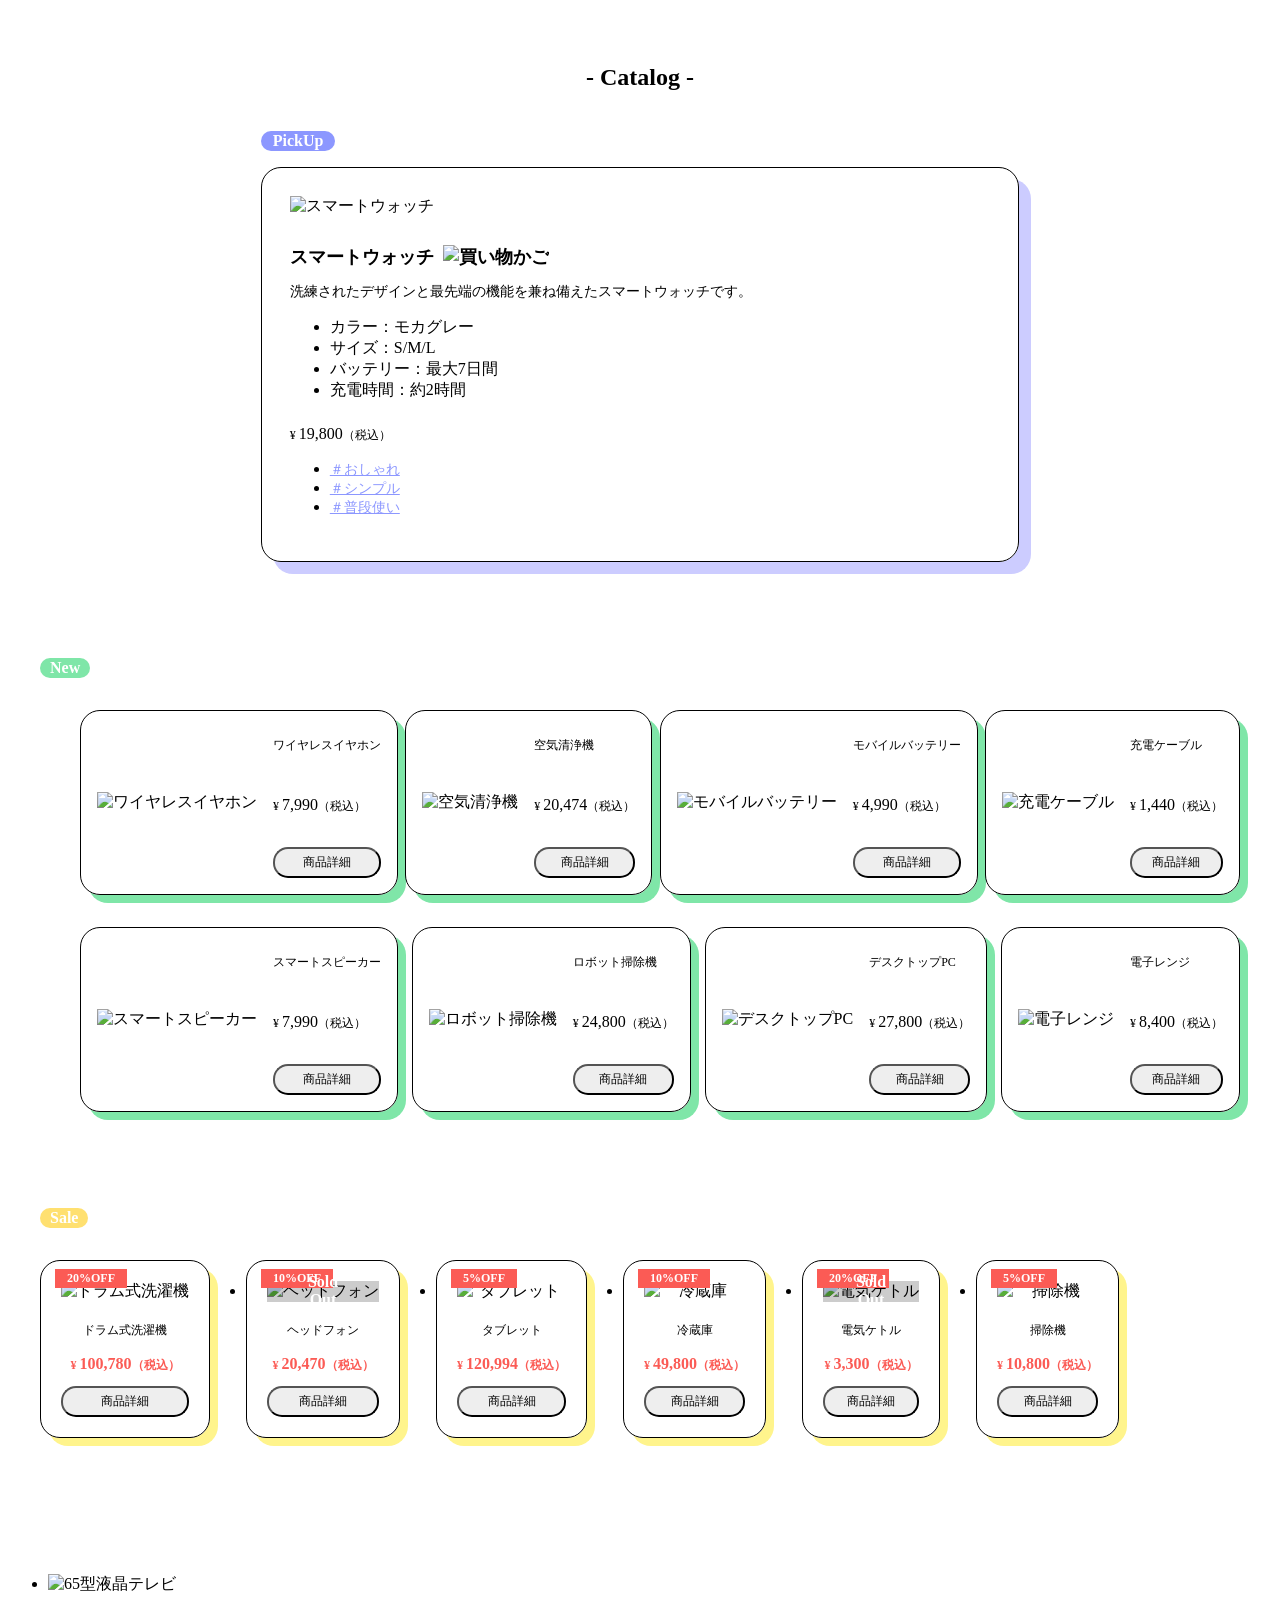
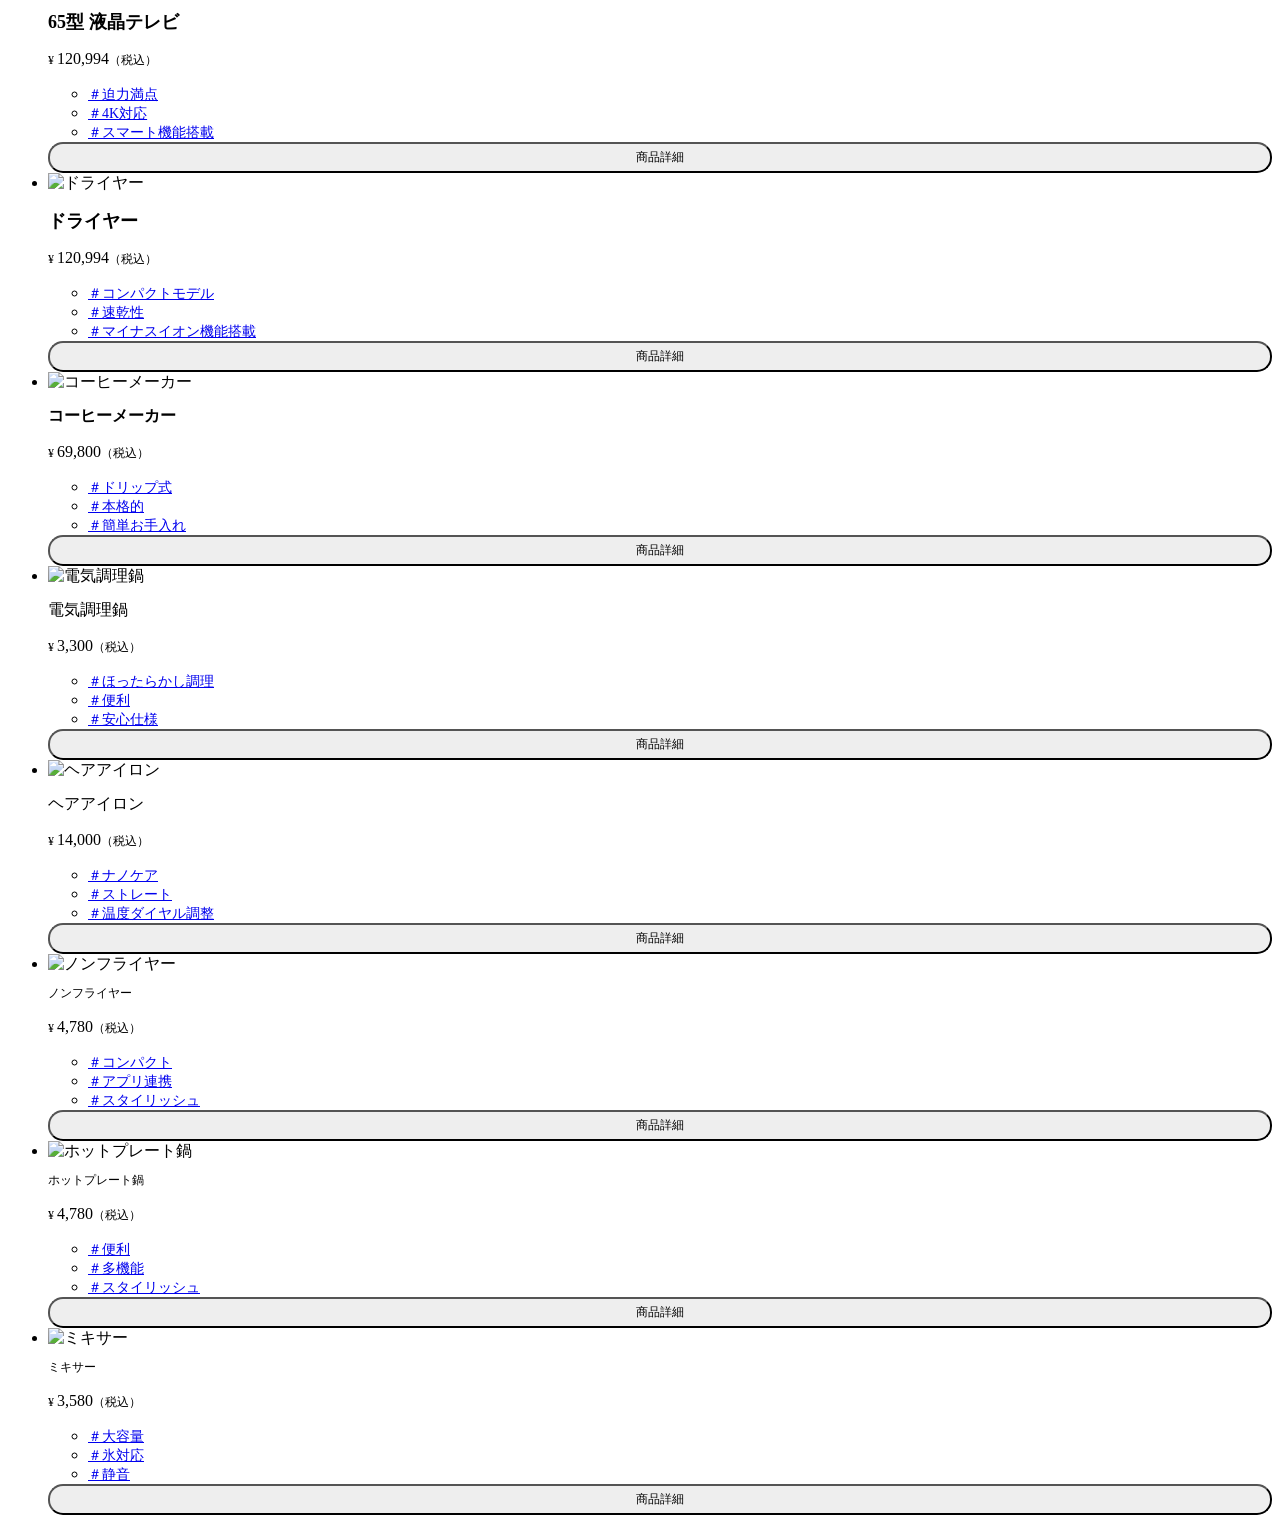
==== commit 5e75c9d5: "Merge branch 'feature/lesson4' into feature/lesson5" ====
--- a/work/lesson2-5/index.html
+++ b/work/lesson2-5/index.html
@@ -31,11 +31,11 @@
                 <p class="p-pickup__description">
                     洗練されたデザインと最先端の機能を兼ね備えたスマートウォッチです。
                 </p>
-                <ul class="p-pickUp__spec">
-                    <li class="p-pickUp__specItem">カラー：モカグレー</li>
-                    <li class="p-pickUp__specItem">サイズ：S/M/L</li>
-                    <li class="p-pickUp__specItem">バッテリー：最大7日間</li>
-                    <li class="p-pickUp__specItem">充電時間：約2時間</li>
+                <ul class="p-pickup__spec">
+                    <li class="p-pickup__spec-item">カラー：モカグレー</li>
+                    <li class="p-pickup__spec-item">サイズ：S/M/L</li>
+                    <li class="p-pickup__spec-item">バッテリー：最大7日間</li>
+                    <li class="p-pickup__spec-item">充電時間：約2時間</li>
                 </ul>
                 <p class="c-text c-text--medium">
                     <span class="c-text c-text--small">&yen;&nbsp;</span>19,800<span class="c-text c-text--small">（税込）</span>
@@ -221,6 +221,133 @@
                 </li>
             </ul>
         </section>
+
+        <section class="p-ranking">
+            <span class="c-label c-label--blue u-mb-16">Ranking</span>
+
+            <ul class="p-ranking__list">
+                <li class="p-ranking__item">
+                    <img class="p-ranking__thumb" src="./assets/images/lesson5/img_rank_01.jpg" alt="65型液晶テレビ">
+                    <div class="p-ranking__info">
+                        <h2 class="c-title c-title--large">65型 液晶テレビ</h2>
+                        <p class="c-text c-text--medium">
+                            <span class="c-text c-text--small">&yen;&nbsp;</span>120,994<span class="c-text c-text--small">（税込）</span>
+                        </p>
+                        <ul class="p-ranking__tag">
+                            <li class="p-pickup__tag-item"><a class="c-tag c-tag--blue" href="#">＃迫力満点</a></li>
+                            <li class="p-pickup__tag-item"><a class="c-tag c-tag--blue" href="#">＃4K対応</a></li>
+                            <li class="p-pickup__tag-item"><a class="c-tag c-tag--blue" href="#">＃スマート機能搭載</a></li>
+                        </ul>
+                        <button class="c-button c-button--default">商品詳細</button>
+                    </div>
+                </li>
+                <li class="p-ranking__item">
+                    <img class="p-ranking__thumb" src="./assets/images/lesson5/img_rank_02.jpg" alt="ドライヤー">
+                    <div class="p-ranking__info">
+                        <h2 class="c-title c-title--large">ドライヤー</h2>
+                        <p class="c-text c-text--medium">
+                            <span class="c-text c-text--small">&yen;&nbsp;</span>120,994<span class="c-text c-text--small">（税込）</span>
+                        </p>
+                        <ul class="p-ranking__tag">
+                            <li class="p-pickup__tag-item"><a class="c-tag c-tag--blue" href="#">＃コンパクトモデル</a></li>
+                            <li class="p-pickup__tag-item"><a class="c-tag c-tag--blue" href="#">＃速乾性</a></li>
+                            <li class="p-pickup__tag-item"><a class="c-tag c-tag--blue" href="#">＃マイナスイオン機能搭載</a></li>
+                        </ul>
+                        <button class="c-button c-button--default">商品詳細</button>
+                    </div>
+                </li>
+                <li class="p-ranking__item">
+                    <img class="p-ranking__thumb" src="./assets/images/lesson5/img_rank_03.jpg" alt="コーヒーメーカー">
+                    <div class="p-ranking__info">
+                        <h2 class="c-title c-title--medium">コーヒーメーカー</h2>
+                        <p class="c-text c-text--medium -normal">
+                            <span class="c-text c-text--small">&yen;&nbsp;</span>69,800<span class="c-text c-text--small">（税込）</span>
+                        </p>
+                        <ul class="p-ranking__tag">
+                            <li class="p-pickup__tag-item"><a class="c-tag c-tag--blue" href="#">＃ドリップ式</a></li>
+                            <li class="p-pickup__tag-item"><a class="c-tag c-tag--blue" href="#">＃本格的</a></li>
+                            <li class="p-pickup__tag-item"><a class="c-tag c-tag--blue" href="#">＃簡単お手入れ</a></li>
+                        </ul>
+                        <button class="c-button c-button--default">商品詳細</button>
+                    </div>
+                </li>
+                <li class="p-ranking__item">
+                    <img class="p-ranking__thumb" src="./assets/images/lesson5/img_rank_04.jpg" alt="電気調理鍋">
+                    <div class="p-ranking__info">
+                        <h2 class="c-title c-title--medium -normal">電気調理鍋</h2>
+                        <p class="c-text c-text--medium">
+                            <span class="c-text c-text--small">&yen;&nbsp;</span>3,300<span class="c-text c-text--small">（税込）</span>
+                        </p>
+                        <ul class="p-ranking__tag">
+                            <li class="p-pickup__tag-item"><a class="c-tag c-tag--blue" href="#">＃ほったらかし調理</a></li>
+                            <li class="p-pickup__tag-item"><a class="c-tag c-tag--blue" href="#">＃便利</a></li>
+                            <li class="p-pickup__tag-item"><a class="c-tag c-tag--blue" href="#">＃安心仕様</a></li>
+                        </ul>
+                        <button class="c-button c-button--default">商品詳細</button>
+                    </div>
+                </li>
+                <li class="p-ranking__item">
+                    <img class="p-ranking__thumb" src="./assets/images/lesson5/img_rank_05.jpg" alt="ヘアアイロン">
+                    <div class="p-ranking__info">
+                        <h2 class="c-title c-title--medium -normal">ヘアアイロン</h2>
+                        <p class="c-text c-text--medium">
+                            <span class="c-text c-text--small">&yen;&nbsp;</span>14,000<span class="c-text c-text--small">（税込）</span>
+                        </p>
+                        <ul class="p-ranking__tag">
+                            <li class="p-pickup__tag-item"><a class="c-tag c-tag--blue" href="#">＃ナノケア</a></li>
+                            <li class="p-pickup__tag-item"><a class="c-tag c-tag--blue" href="#">＃ストレート</a></li>
+                            <li class="p-pickup__tag-item"><a class="c-tag c-tag--blue" href="#">＃温度ダイヤル調整</a></li>
+                        </ul>
+                        <button class="c-button c-button--default">商品詳細</button>
+                    </div>
+                </li>
+                <li class="p-ranking__item">
+                    <img class="p-ranking__thumb" src="./assets/images/lesson5/img_rank_06.jpg" alt="ノンフライヤー">
+                    <div class="p-ranking__info">
+                        <h2 class="c-title c-title--small -normal">ノンフライヤー</h2>
+                        <p class="c-text c-text--medium">
+                            <span class="c-text c-text--small">&yen;&nbsp;</span>4,780<span class="c-text c-text--small">（税込）</span>
+                        </p>
+                        <ul class="p-ranking__tag">
+                            <li class="p-pickup__tag-item"><a class="c-tag c-tag--blue" href="#">＃コンパクト</a></li>
+                            <li class="p-pickup__tag-item"><a class="c-tag c-tag--blue" href="#">＃アプリ連携</a></li>
+                            <li class="p-pickup__tag-item"><a class="c-tag c-tag--blue" href="#">＃スタイリッシュ</a></li>
+                        </ul>
+                        <button class="c-button c-button--default">商品詳細</button>
+                    </div>
+                </li>
+                <li class="p-ranking__item">
+                    <img class="p-ranking__thumb" src="./assets/images/lesson5/img_rank_07.jpg" alt="ホットプレート鍋">
+                    <div class="p-ranking__info">
+                        <h2 class="c-title c-title--small -normal">ホットプレート鍋</h2>
+                        <p class="c-text c-text--medium">
+                            <span class="c-text c-text--small">&yen;&nbsp;</span>4,780<span class="c-text c-text--small">（税込）</span>
+                        </p>
+                        <ul class="p-ranking__tag">
+                            <li class="p-pickup__tag-item"><a class="c-tag c-tag--blue" href="#">＃便利</a></li>
+                            <li class="p-pickup__tag-item"><a class="c-tag c-tag--blue" href="#">＃多機能</a></li>
+                            <li class="p-pickup__tag-item"><a class="c-tag c-tag--blue" href="#">＃スタイリッシュ</a></li>
+                        </ul>
+                        <button class="c-button c-button--default">商品詳細</button>
+                    </div>
+                </li>
+                <li class="p-ranking__item">
+                    <img class="p-ranking__thumb" src="./assets/images/lesson5/img_rank_08.jpg" alt="ミキサー">
+                    <div class="p-ranking__info">
+                        <h2 class="c-title c-title--small -normal">ミキサー</h2>
+                        <p class="c-text c-text--medium">
+                            <span class="c-text c-text--small">&yen;&nbsp;</span>3,580<span class="c-text c-text--small">（税込）</span>
+                        </p>
+                        <ul class="p-ranking__tag">
+                            <li class="p-pickup__tag-item"><a class="c-tag c-tag--blue" href="#">＃大容量</a></li>
+                            <li class="p-pickup__tag-item"><a class="c-tag c-tag--blue" href="#">＃氷対応</a></li>
+                            <li class="p-pickup__tag-item"><a class="c-tag c-tag--blue" href="#">＃静音</a></li>
+                        </ul>
+                        <button class="c-button c-button--default">商品詳細</button>
+                    </div>
+                </li>
+            </ul>
+        </section>
     </main>
 </body>
 </html>
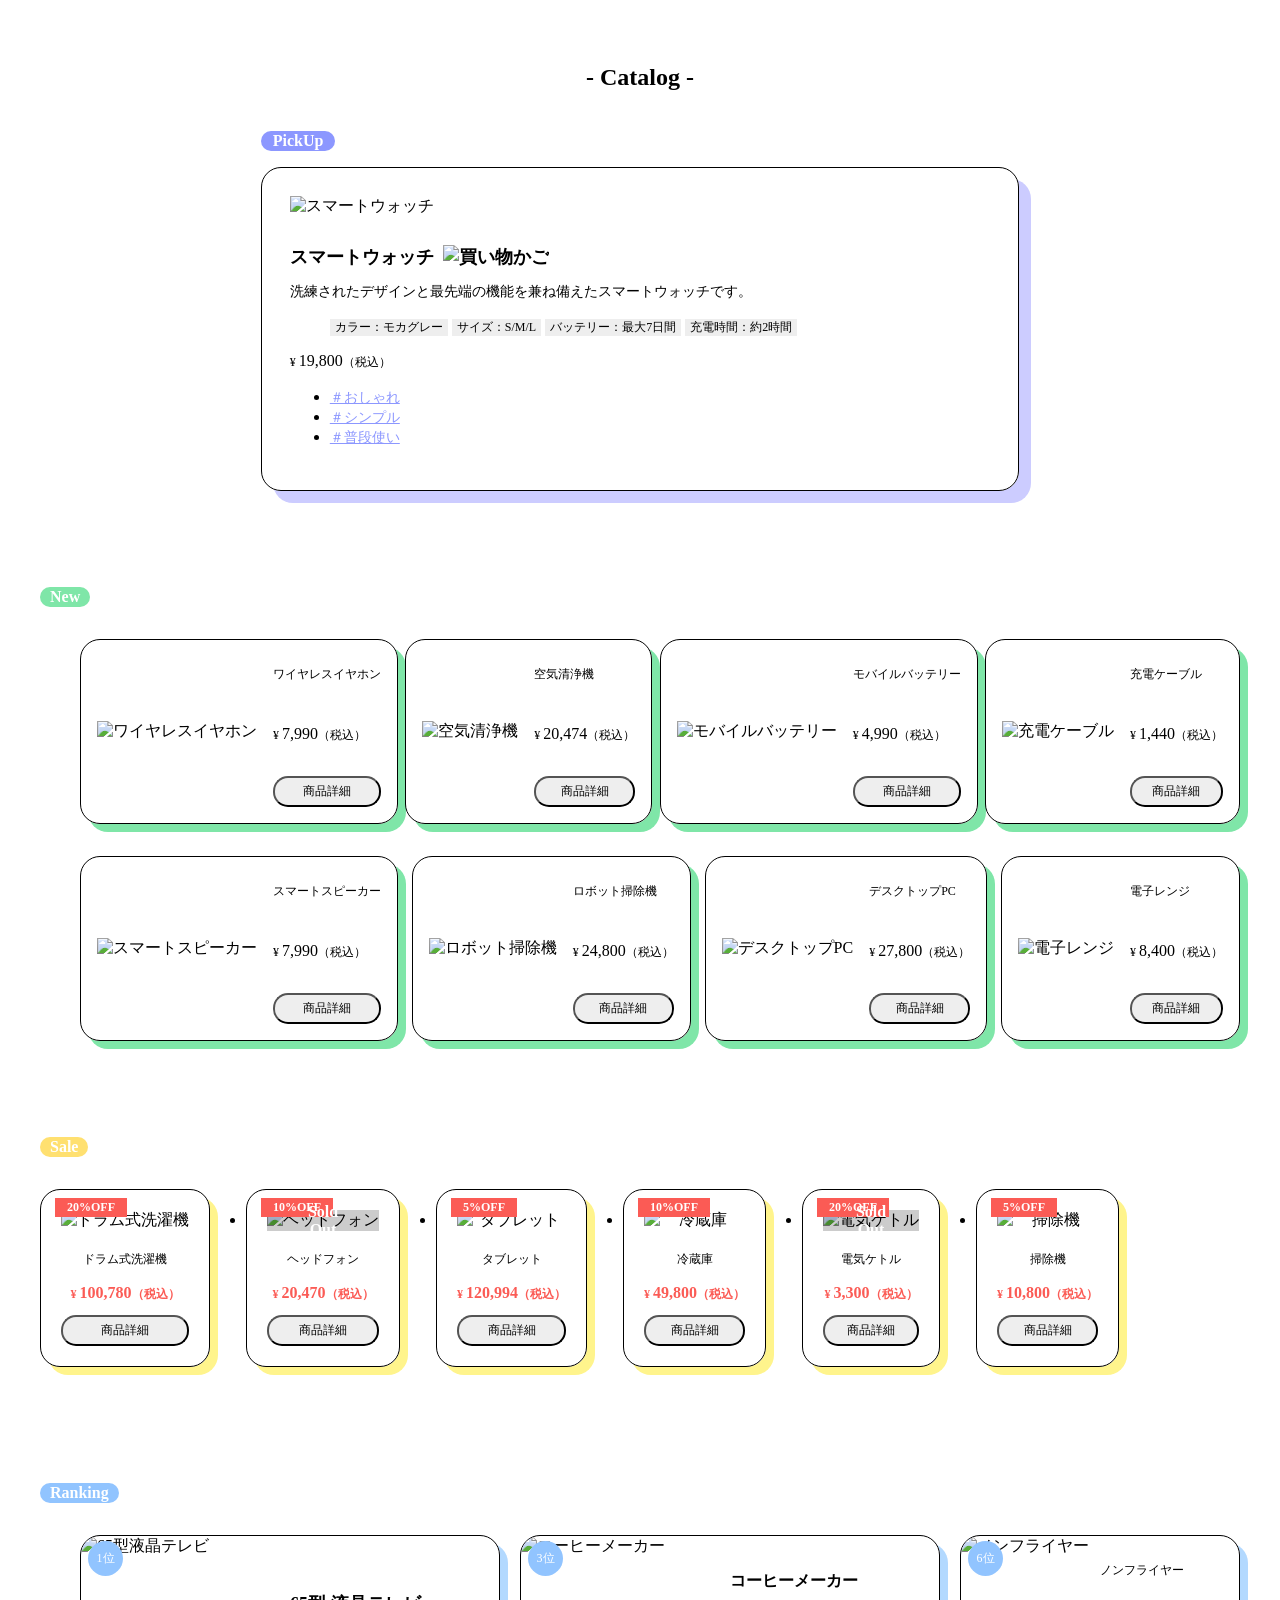
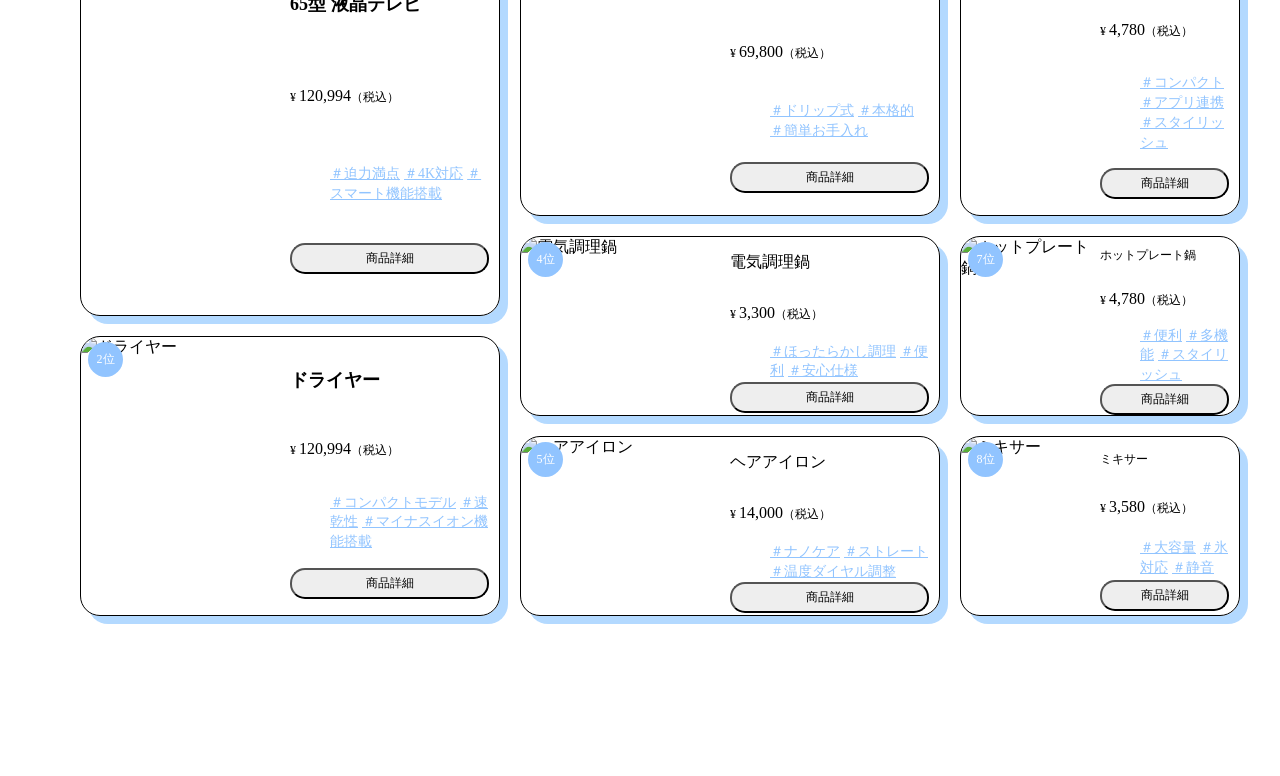
==== commit c28c0ed9: "Merge branch 'feature/lesson3' into feature/lesson5" ====
--- a/work/lesson2-5/index.html
+++ b/work/lesson2-5/index.html
@@ -31,11 +31,11 @@
                 <p class="p-pickup__description">
                     洗練されたデザインと最先端の機能を兼ね備えたスマートウォッチです。
                 </p>
-                <ul class="p-pickup__spec">
-                    <li class="p-pickup__spec-item">カラー：モカグレー</li>
-                    <li class="p-pickup__spec-item">サイズ：S/M/L</li>
-                    <li class="p-pickup__spec-item">バッテリー：最大7日間</li>
-                    <li class="p-pickup__spec-item">充電時間：約2時間</li>
+                <ul class="p-pickUp__spec">
+                    <li class="p-pickUp__specItem">カラー：モカグレー</li>
+                    <li class="p-pickUp__specItem">サイズ：S/M/L</li>
+                    <li class="p-pickUp__specItem">バッテリー：最大7日間</li>
+                    <li class="p-pickUp__specItem">充電時間：約2時間</li>
                 </ul>
                 <p class="c-text c-text--medium">
                     <span class="c-text c-text--small">&yen;&nbsp;</span>19,800<span class="c-text c-text--small">（税込）</span>
--- a/work/lesson2-5/assets/css/style.css
+++ b/work/lesson2-5/assets/css/style.css
@@ -57,6 +57,7 @@
 
 .p-pickup__tag {
     margin-top: 8px;
+    line-height: 1.2;
 }
 
 /*-----------------
@@ -100,7 +101,7 @@
 -----------------*/
 .p-sale {
     max-width: 1200px;
-    margin: 0 auto 64px;
+    margin: 0 auto 96px;
 }
 
 .p-sale__list {
@@ -151,6 +152,124 @@
 }
 
 /*-----------------
+    p-ranking
+-----------------*/
+.p-ranking {
+    max-width: 1200px;
+    margin: 0 auto 160px;
+}
+
+.p-ranking__list {
+    display: grid;
+    grid-template-columns: 1.5fr 1.5fr 1fr;
+    gap: 20px;
+    grid-template-rows: repeat(7, 1fr);
+    counter-reset: rank;
+}
+ 
+.p-ranking__item {
+    position: relative;
+    display: flex;
+    align-items: center;
+    justify-content: center;
+    overflow: hidden;
+    border-radius: 20px;
+    border: 1px solid #000;
+    box-shadow: 8px 8px #b3d9ff;
+}
+
+.p-ranking__item::before {
+    counter-increment: rank;
+    content: counter(rank) "位";
+    position: absolute;
+    top: 5px;
+    left: 7px;
+    width: 35px;
+    height: 35px;
+    display: flex;
+    align-items: center;
+    justify-content: center;
+    z-index: 1;
+    color: #fff;
+    background-color: #91c4ff;
+    border-radius: 50%;
+    font-size: 12px;
+}
+
+.p-ranking__thumb {
+    flex: 1;
+    height: 100%;
+    display: block;
+    max-width: 100%;
+    object-fit: cover;
+}
+
+.p-ranking__info {
+    flex: 1;
+    display: flex;
+    height: 100%;
+    justify-content: space-evenly;
+    flex-direction: column;
+    padding: 0 10px; 
+}
+
+/* 1位 */
+.p-ranking__item:nth-child(1) {
+    grid-column: 1 / 2;
+    grid-row: 1 / 5;
+}
+
+/* 2位 */
+.p-ranking__item:nth-child(2) {
+    grid-column: 1 / 2;
+    grid-row: 5 / 8;
+}
+
+/* 3位 */
+.p-ranking__item:nth-child(3) {
+    grid-column: 2 / 3;
+    grid-row: 1 / 4;
+}
+
+/* 4位 */
+.p-ranking__item:nth-child(4) {
+    grid-column: 2 / 3;
+    grid-row: 4 / 6;
+}
+
+/* 5位 */
+.p-ranking__item:nth-child(5) {
+    grid-column: 2 / 3;
+    grid-row: 6 / 8;
+}
+
+/* 6位 */
+.p-ranking__item:nth-child(6) {
+    grid-column: 3 / 4;
+    grid-row: 1 / 4;
+}
+
+/* 7位 */
+.p-ranking__item:nth-child(7) {
+    grid-column: 3 / 4;
+    grid-row: 4 / 6;
+}
+
+/* 8位 */
+.p-ranking__item:nth-child(8) {
+    grid-column: 3 / 4;
+    grid-row: 6 / 8;
+}
+
+.p-ranking__tag {
+    line-height: 1.2;
+}
+
+.p-pickup__tag-item {
+    display: inline;
+}
+
+/*-----------------
     component
 -----------------*/
 .c-button {
@@ -193,6 +312,10 @@
     background-color: #ffe070;
 }
 
+.c-label--blue {
+    background-color: #91c4ff;
+}
+
 .c-image {
     display: block;
     margin: 0 auto;
@@ -223,6 +346,10 @@
     color: #8c97ff;
 }
 
+.c-tag--blue {
+    color: #91c4ff;
+}
+
 .c-text {
     font-size: 14px;
 
@@ -233,14 +360,13 @@
 
 }
 
-.c-text--small {
-    font-size: 12px;
-}
-
 .c-text--medium {
     font-size: 16px;
 }
 
+.c-text--small {
+    font-size: 12px;
+}
 
 .c-title {
 
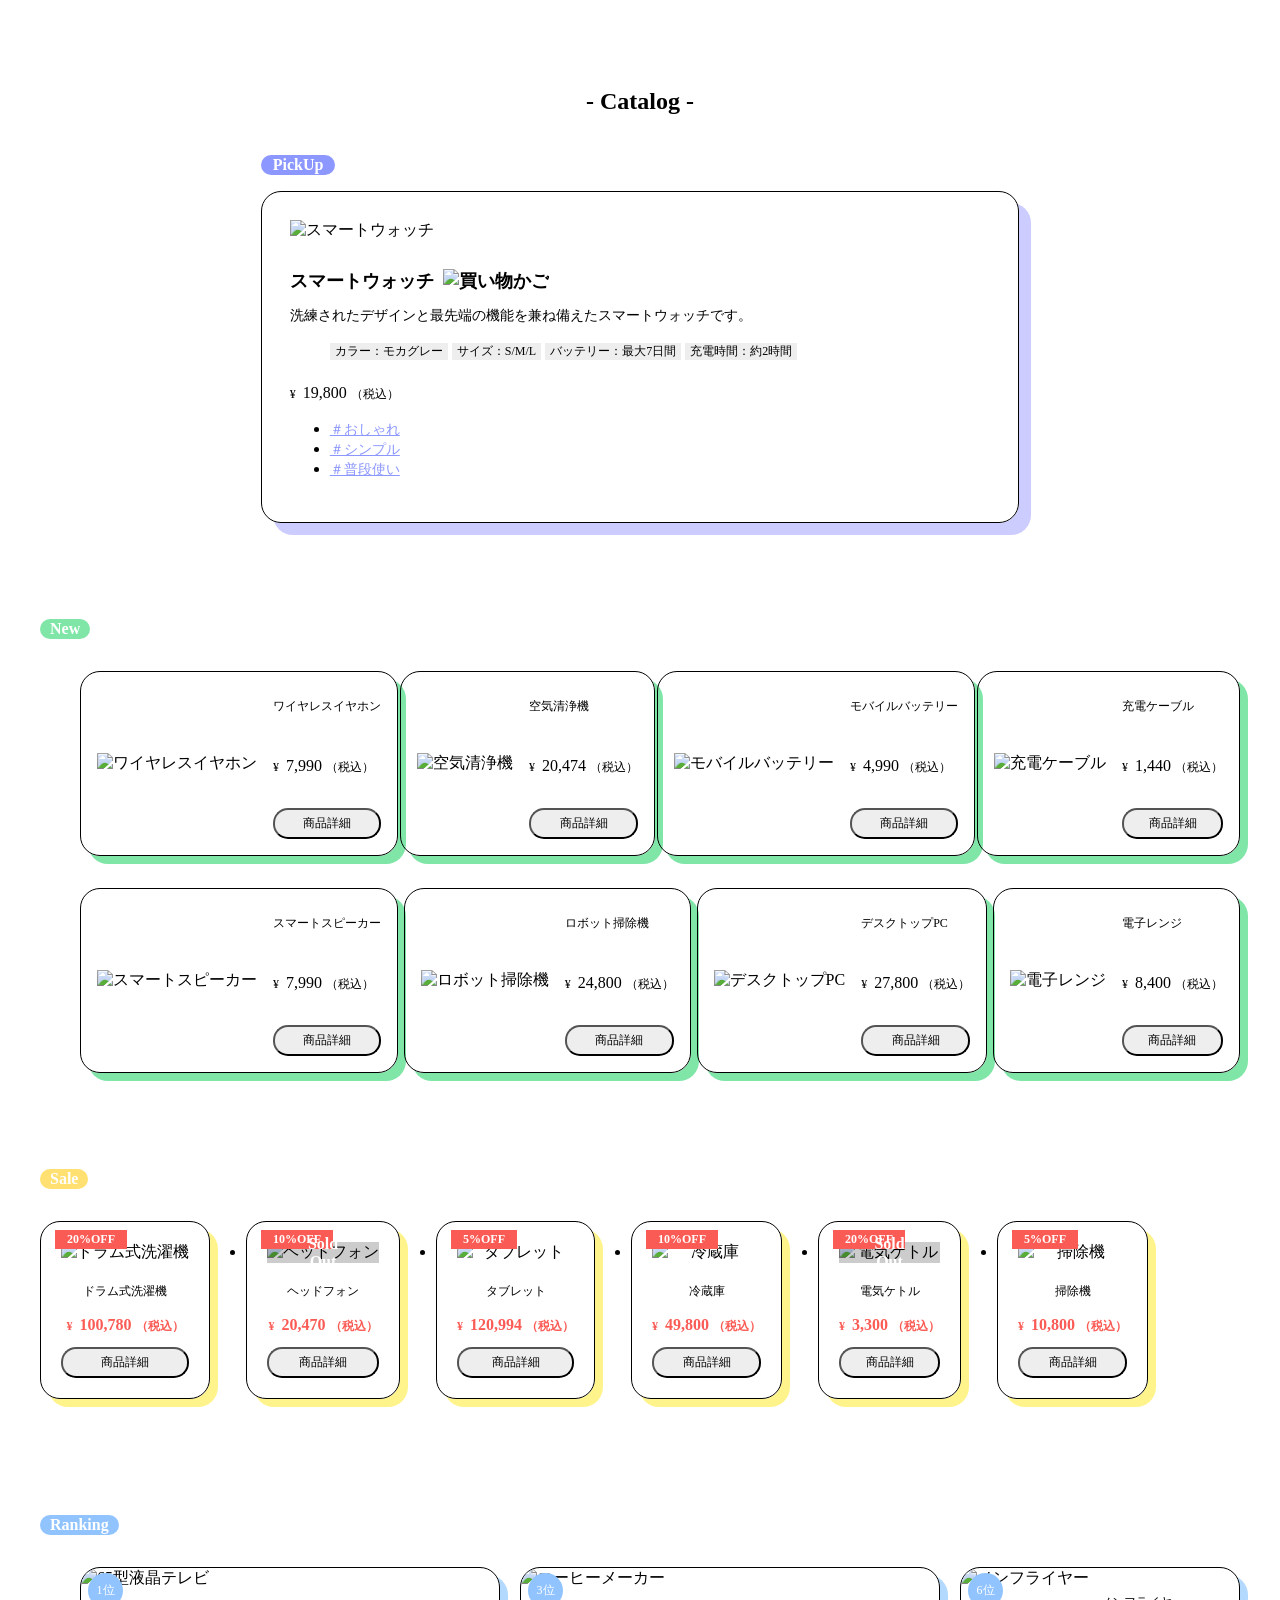
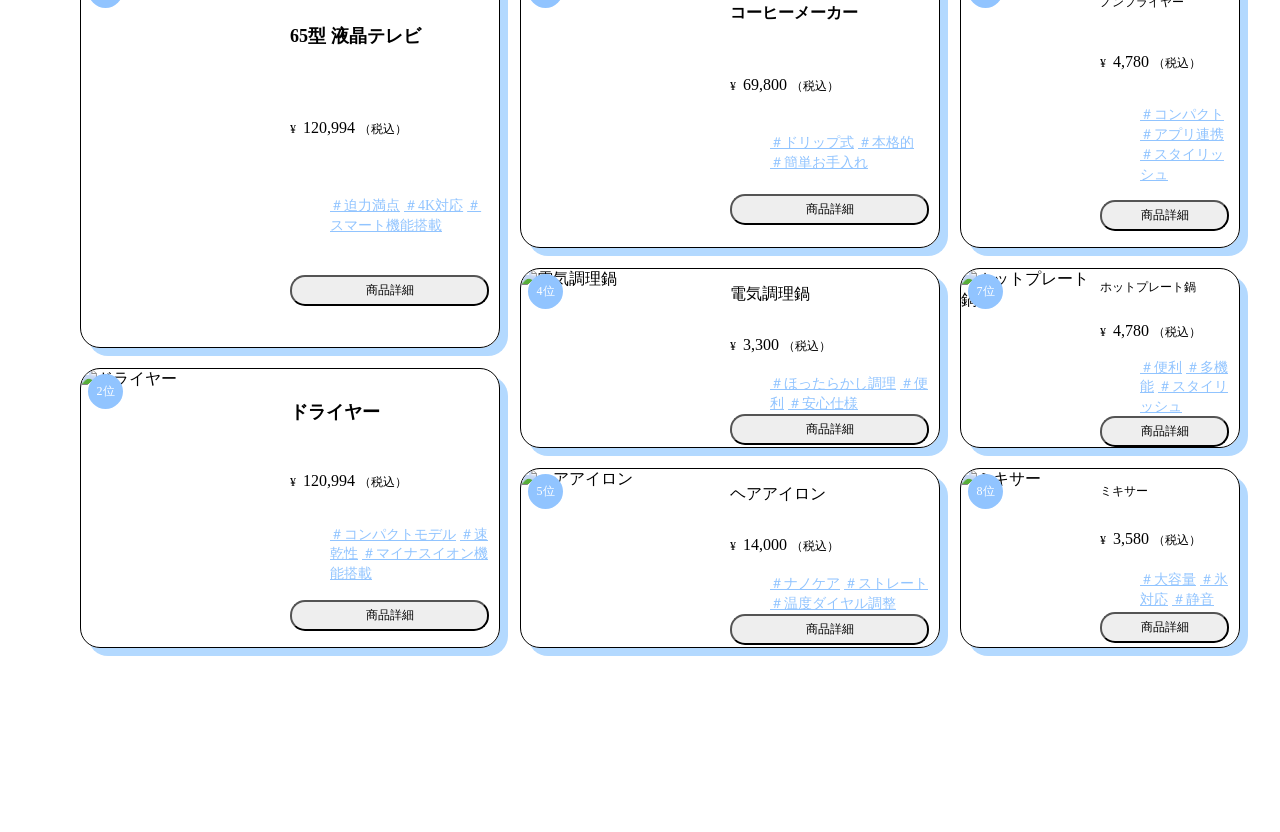
==== commit 3537dfe1: "lesson5 修正-2" ====
--- a/work/lesson2-5/index.html
+++ b/work/lesson2-5/index.html
@@ -1,353 +1,403 @@
 <!DOCTYPE html>
 <html lang="ja">
+
 <head>
-    <meta charset="UTF-8">
-    <meta http-equiv="X-UA-Compatible" content="IE=edge">
-    <meta name="viewport" content="width=device-width,initial-scale=1.0">
-    <meta name="expires" content="604800">
-    <meta name="format-detection" content="email=no,telephone=no,address=no">
-    <title>スマートウォッチ</title>
-    <meta name="description" content="スマートウォッチのカタログです">
-    <link rel="icon" href="./assets/images/favicon.ico">
-    <link rel="stylesheet" href="./assets/css/reset.css">
-    <link rel="stylesheet" href="./assets/css/style.css">
+  <meta charset="UTF-8">
+  <meta http-equiv="X-UA-Compatible" content="IE=edge">
+  <meta name="viewport" content="width=device-width,initial-scale=1.0">
+  <meta name="expires" content="604800">
+  <meta name="format-detection" content="email=no,telephone=no,address=no">
+  <title>スマートウォッチ</title>
+  <meta name="description" content="スマートウォッチのカタログです">
+  <link rel="icon" href="./assets/images/favicon.ico">
+  <link rel="stylesheet" href="./assets/css/reset.css">
+  <link rel="stylesheet" href="./assets/css/style.css">
 </head>
+
 <body>
+  <div class="l-wrapper">
     <header class="l-header">
-        <h1 class="c-title c-title--xlarge -bold">- Catalog -</h1>
+      <h1 class="c-title c-title--xlarge -bold">- Catalog -</h1>
     </header>
     <main class="l-main">
-        <section class="p-pickup">
-            <span class="c-label c-label--purple u-mb-16">PickUp</span>
-
-             <div class="p-pickup__body">
-                <div class="p-pickup__thumb">
-                    <img class="c-image" src="./assets/images/lesson2/img_pickup.jpg" alt="スマートウォッチ">
-                </div>
-                <h2 class="c-title c-title--large -bold u-mb-12">
-                    スマートウォッチ
-                    <img class="c-icon u-ml-5" src="./assets/images/lesson2/logo_pickup.png" alt="買い物かご">
-                </h2>
-                <p class="p-pickup__description">
-                    洗練されたデザインと最先端の機能を兼ね備えたスマートウォッチです。
-                </p>
-                <ul class="p-pickUp__spec">
-                    <li class="p-pickUp__specItem">カラー：モカグレー</li>
-                    <li class="p-pickUp__specItem">サイズ：S/M/L</li>
-                    <li class="p-pickUp__specItem">バッテリー：最大7日間</li>
-                    <li class="p-pickUp__specItem">充電時間：約2時間</li>
-                </ul>
-                <p class="c-text c-text--medium">
-                    <span class="c-text c-text--small">&yen;&nbsp;</span>19,800<span class="c-text c-text--small">（税込）</span>
-                </p>
-                <ul class="p-pickup__tag">
-                    <li><a class="c-tag c-tag--purple" href="#">＃おしゃれ</a></li>
-                    <li><a class="c-tag c-tag--purple" href="#">＃シンプル</a></li>
-                    <li><a class="c-tag c-tag--purple" href="#">＃普段使い</a></li>
-                </ul>
-            </div>
+      <section class="p-pickUp">
+        <span class="c-label c-label--purple u-mb-16">PickUp</span>
+
+        <div class="p-pickUp__body">
+          <div class="p-pickUp__thumb">
+            <img class="c-image" src="./assets/images/lesson2/img_pickup.jpg" alt="スマートウォッチ">
+          </div>
+          <h2 class="c-title c-title--large -bold u-mb-12">
+            スマートウォッチ
+            <img class="c-icon u-ml-5" src="./assets/images/lesson2/logo_pickup.png" alt="買い物かご">
+          </h2>
+          <p class="p-pickUp__description">洗練されたデザインと最先端の機能を兼ね備えたスマートウォッチです。</p>
+          <ul class="p-pickUp__spec">
+            <li class="p-pickUp__specItem">カラー：モカグレー</li>
+            <li class="p-pickUp__specItem">サイズ：S/M/L</li>
+            <li class="p-pickUp__specItem">バッテリー：最大7日間</li>
+            <li class="p-pickUp__specItem">充電時間：約2時間</li>
+          </ul>
+          <p class="c-text c-text--medium">
+            <span class="c-text c-text--small">&yen;&nbsp;</span>
+            19,800
+            <span class="c-text c-text--small">（税込）</span>
+          </p>
+          <ul class="p-pickUp__tag">
+            <li><a class="c-tag c-tag--purple" href="#">＃おしゃれ</a></li>
+            <li><a class="c-tag c-tag--purple" href="#">＃シンプル</a></li>
+            <li><a class="c-tag c-tag--purple" href="#">＃普段使い</a></li>
+          </ul>
+        </div>
+      </section>
+
+      <div class="l-wrap">
+        <section class="p-new">
+          <span class="c-label c-label--green u-mb-16">New</span>
+
+          <ul class="p-new__list">
+            <li class="p-new__item">
+              <img class="c-image" src="./assets/images/lesson3/img_new_01.jpg" alt="ワイヤレスイヤホン">
+              <div class="p-new__info">
+                <h2 class="c-title c-title--small -normal">ワイヤレスイヤホン</h2>
+                <p class="c-text c-text--medium">
+                  <span class="c-text c-text--small">&yen;&nbsp;</span>
+                  7,990
+                  <span class="c-text c-text--small">（税込）</span>
+                </p>
+                <button class="c-button c-button--default">商品詳細</button>
+              </div>
+            </li>
+            <li class="p-new__item">
+              <img class="c-image" src="./assets/images/lesson3/img_new_02.jpg" alt="空気清浄機">
+              <div class="p-new__info">
+                <h2 class="c-title c-title--small -normal">空気清浄機</h2>
+                <p class="c-text c-text--medium">
+                  <span class="c-text c-text--small">&yen;&nbsp;</span>
+                  20,474
+                  <span class="c-text c-text--small">（税込）</span>
+                </p>
+                <button class="c-button c-button--default">商品詳細</button>
+              </div>
+            </li>
+            <li class="p-new__item">
+              <img class="c-image" src="./assets/images/lesson3/img_new_03.jpg" alt="モバイルバッテリー">
+              <div class="p-new__info">
+                <h2 class="c-title c-title--small -normal">モバイルバッテリー</h2>
+                <p class="c-text c-text--medium">
+                  <span class="c-text c-text--small">&yen;&nbsp;</span>
+                  4,990
+                  <span class="c-text c-text--small">（税込）</span>
+                </p>
+                <button class="c-button c-button--default">商品詳細</button>
+              </div>
+            </li>
+            <li class="p-new__item">
+              <img class="c-image" src="./assets/images/lesson3/img_new_04.jpg" alt="充電ケーブル">
+              <div class="p-new__info">
+                <h2 class="c-title c-title--small -normal">充電ケーブル</h2>
+                <p class="c-text c-text--medium">
+                  <span class="c-text c-text--small">&yen;&nbsp;</span>
+                  1,440
+                  <span class="c-text c-text--small">（税込）</span>
+                </p>
+                <button class="c-button c-button--default">商品詳細</button>
+              </div>
+            </li>
+            <li class="p-new__item">
+              <img class="c-image" src="./assets/images/lesson3/img_new_05.jpg" alt="スマートスピーカー">
+              <div class="p-new__info">
+                <h2 class="c-title c-title--small -normal">スマートスピーカー</h2>
+                <p class="c-text c-text--medium">
+                  <span class="c-text c-text--small">&yen;&nbsp;</span>
+                  7,990
+                  <span class="c-text c-text--small">（税込）</span>
+                </p>
+                <button class="c-button c-button--default">商品詳細</button>
+              </div>
+            </li>
+            <li class="p-new__item">
+              <img class="c-image" src="./assets/images/lesson3/img_new_06.jpg" alt="ロボット掃除機">
+              <div class="p-new__info">
+                <h2 class="c-title c-title--small -normal">ロボット掃除機</h2>
+                <p class="c-text c-text--medium">
+                  <span class="c-text c-text--small">&yen;&nbsp;</span>
+                  24,800
+                  <span class="c-text c-text--small">（税込）</span>
+                </p>
+                <button class="c-button c-button--default">商品詳細</button>
+              </div>
+            </li>
+            <li class="p-new__item">
+              <img class="c-image" src="./assets/images/lesson3/img_new_07.jpg" alt="デスクトップPC">
+              <div class="p-new__info">
+                <h2 class="c-title c-title--small -normal">デスクトップPC</h2>
+                <p class="c-text c-text--medium">
+                  <span class="c-text c-text--small">&yen;&nbsp;</span>
+                  27,800
+                  <span class="c-text c-text--small">（税込）</span>
+                </p>
+                <button class="c-button c-button--default">商品詳細</button>
+              </div>
+            </li>
+            <li class="p-new__item">
+              <img class="c-image" src="./assets/images/lesson3/img_new_08.jpg" alt="電子レンジ">
+              <div class="p-new__info">
+                <h2 class="c-title c-title--small -normal">電子レンジ</h2>
+                <p class="c-text c-text--medium">
+                  <span class="c-text c-text--small">&yen;&nbsp;</span>
+                  8,400
+                  <span class="c-text c-text--small">（税込）</span>
+                </p>
+                <button class="c-button c-button--default">商品詳細</button>
+              </div>
+            </li>
+          </ul>
         </section>
 
-        <section class="p-new">
-            <span class="c-label c-label--green u-mb-16">New</span>
-
-            <ul class="p-new__list">
-                <li class="p-new__item">
-                    <img class="c-image" src="./assets/images/lesson3/img_new_01.jpg" alt="ワイヤレスイヤホン">
-                    <div class="p-new__info">
-                        <h2 class="c-title c-title--small -normal">ワイヤレスイヤホン</h2>
-                        <p class="c-text c-text--medium">
-                            <span class="c-text c-text--small">&yen;&nbsp;</span>7,990<span class="c-text c-text--small">（税込）</span>
-                        </p>
-                        <button class="c-button c-button--default">商品詳細</button>
-                    </div>
-                </li>
-                <li class="p-new__item">
-                    <img class="c-image" src="./assets/images/lesson3/img_new_02.jpg" alt="空気清浄機">
-                    <div class="p-new__info">
-                        <h2 class="c-title c-title--small -normal">空気清浄機</h2>
-                        <p class="c-text c-text--medium">
-                            <span class="c-text c-text--small">&yen;&nbsp;</span>20,474<span class="c-text c-text--small">（税込）</span>
-                        </p>
-                        <button class="c-button c-button--default">商品詳細</button>
-                    </div>
-                </li>
-                <li class="p-new__item">
-                    <img class="c-image" src="./assets/images/lesson3/img_new_03.jpg" alt="モバイルバッテリー">
-                    <div class="p-new__info">
-                        <h2 class="c-title c-title--small -normal">モバイルバッテリー</h2>
-                        <p class="c-text c-text--medium">
-                            <span class="c-text c-text--small">&yen;&nbsp;</span>4,990<span class="c-text c-text--small">（税込）</span>
-                        </p>
-                        <button class="c-button c-button--default">商品詳細</button>
-                    </div>
-                </li>
-                <li class="p-new__item">
-                    <img class="c-image" src="./assets/images/lesson3/img_new_04.jpg" alt="充電ケーブル">
-                    <div class="p-new__info">
-                        <h2 class="c-title c-title--small -normal">充電ケーブル</h2>
-                        <p class="c-text c-text--medium">
-                            <span class="c-text c-text--small">&yen;&nbsp;</span>1,440<span class="c-text c-text--small">（税込）</span>
-                        </p>
-                        <button class="c-button c-button--default">商品詳細</button>
-                    </div>
-                </li>
-                <li class="p-new__item">
-                    <img class="c-image" src="./assets/images/lesson3/img_new_05.jpg" alt="スマートスピーカー">
-                    <div class="p-new__info">
-                        <h2 class="c-title c-title--small -normal">スマートスピーカー</h2>
-                        <p class="c-text c-text--medium">
-                            <span class="c-text c-text--small">&yen;&nbsp;</span>7,990<span class="c-text c-text--small">（税込）</span>
-                        </p>
-                        <button class="c-button c-button--default">商品詳細</button>
-                    </div>
-                </li>
-                <li class="p-new__item">
-                    <img class="c-image" src="./assets/images/lesson3/img_new_06.jpg" alt="ロボット掃除機">
-                    <div class="p-new__info">
-                        <h2 class="c-title c-title--small -normal">ロボット掃除機</h2>
-                        <p class="c-text c-text--medium">
-                            <span class="c-text c-text--small">&yen;&nbsp;</span>24,800<span class="c-text c-text--small">（税込）</span>
-                        </p>
-                        <button class="c-button c-button--default">商品詳細</button>
-                    </div>
-                </li>
-                <li class="p-new__item">
-                    <img class="c-image" src="./assets/images/lesson3/img_new_07.jpg" alt="デスクトップPC">
-                    <div class="p-new__info">
-                        <h2 class="c-title c-title--small -normal">デスクトップPC</h2>
-                        <p class="c-text c-text--medium">
-                            <span class="c-text c-text--small">&yen;&nbsp;</span>27,800<span class="c-text c-text--small">（税込）</span>
-                        </p>
-                        <button class="c-button c-button--default">商品詳細</button>
-                    </div>
-                </li>
-                <li class="p-new__item">
-                    <img class="c-image" src="./assets/images/lesson3/img_new_08.jpg" alt="電子レンジ">
-                    <div class="p-new__info">
-                        <h2 class="c-title c-title--small -normal">電子レンジ</h2>
-                        <p class="c-text c-text--medium">
-                            <span class="c-text c-text--small">&yen;&nbsp;</span>8,400<span class="c-text c-text--small">（税込）</span>
-                        </p>
-                        <button class="c-button c-button--default">商品詳細</button>
-                    </div>
-                </li>
-            </ul>
+        <section class="p-sale">
+          <span class="c-label c-label--yellow u-mb-16">Sale</span>
+
+          <ul class="p-sale__list">
+            <li class="p-sale__item">
+              <div class="p-sale__thumb">
+                <span class="c-sticker c-sticker--red">20%OFF</span>
+                <img class="c-image" src="./assets/images/lesson4/img_sale_01.jpg" alt="ドラム式洗濯機">
+              </div>
+              <div class="p-sale__info">
+                <h2 class="c-title c-title--small -normal u-mb-8">ドラム式洗濯機</h2>
+                <p class="c-text c-text--medium -accent u-mb-12">
+                  <span class="c-text c-text--small">&yen;&nbsp;</span>
+                  100,780
+                  <span class="c-text c-text--small">（税込）</span>
+                </p>
+                <button class="c-button c-button--default">商品詳細</button>
+              </div>
+            </li>
+            <li class="p-sale__item">
+              <div class="p-sale__thumb p-sale__thumb--soldout">
+                <span class="c-sticker c-sticker--red">10%OFF</span>
+                <span class="p-sale__soldout">Sold Out</span>
+                <img class="c-image" src="./assets/images/lesson4/img_sale_02.jpg" alt="ヘッドフォン">
+              </div>
+              <div class="p-sale__info">
+                <h2 class="c-title c-title--small -normal u-mb-8">ヘッドフォン</h2>
+                <p class="c-text c-text--medium -accent u-mb-12">
+                  <span class="c-text c-text--small">&yen;&nbsp;</span>
+                  20,470
+                  <span class="c-text c-text--small">（税込）</span>
+                </p>
+                <button class="c-button c-button--default">商品詳細</button>
+              </div>
+            </li>
+            <li class="p-sale__item">
+              <div class="p-sale__thumb">
+                <span class="c-sticker c-sticker--red">5%OFF</span>
+                <img class="c-image" src="./assets/images/lesson4/img_sale_03.jpg" alt="タブレット">
+              </div>
+              <div class="p-sale__info">
+                <h2 class="c-title c-title--small -normal u-mb-8">タブレット</h2>
+                <p class="c-text c-text--medium -accent u-mb-12">
+                  <span class="c-text c-text--small">&yen;&nbsp;</span>
+                  120,994
+                  <span class="c-text c-text--small">（税込）</span>
+                </p>
+                <button class="c-button c-button--default">商品詳細</button>
+              </div>
+            </li>
+            <li class="p-sale__item">
+              <div class="p-sale__thumb">
+                <span class="c-sticker c-sticker--red">10%OFF</span>
+                <img class="c-image" src="./assets/images/lesson4/img_sale_04.jpg" alt="冷蔵庫">
+              </div>
+              <div class="p-sale__info">
+                <h2 class="c-title c-title--small -normal u-mb-8">冷蔵庫</h2>
+                <p class="c-text c-text--medium -accent u-mb-12">
+                  <span class="c-text c-text--small">&yen;&nbsp;</span>
+                  49,800
+                  <span class="c-text c-text--small">（税込）</span>
+                </p>
+                <button class="c-button c-button--default">商品詳細</button>
+              </div>
+            </li>
+            <li class="p-sale__item">
+              <div class="p-sale__thumb p-sale__thumb--soldout">
+                <span class="c-sticker c-sticker--red">20%OFF</span>
+                <span class="p-sale__soldout">Sold Out</span>
+                <img class="c-image" src="./assets/images/lesson4/img_sale_05.jpg" alt="電気ケトル">
+              </div>
+              <div class="p-sale__info">
+                <h2 class="c-title c-title--small -normal u-mb-8">電気ケトル</h2>
+                <p class="c-text c-text--medium -accent u-mb-12">
+                  <span class="c-text c-text--small">&yen;&nbsp;</span>
+                  3,300
+                  <span class="c-text c-text--small">（税込）</span>
+                </p>
+                <button class="c-button c-button--default">商品詳細</button>
+              </div>
+            </li>
+            <li class="p-sale__item">
+              <div class="p-sale__thumb">
+                <span class="c-sticker c-sticker--red">5%OFF</span>
+                <img class="c-image" src="./assets/images/lesson4/img_sale_06.jpg" alt="掃除機">
+              </div>
+              <div class="p-sale__info">
+                <h2 class="c-title c-title--small -normal u-mb-8">掃除機</h2>
+                <p class="c-text c-text--medium -accent u-mb-12">
+                  <span class="c-text c-text--small">&yen;&nbsp;</span>
+                  10,800
+                  <span class="c-text c-text--small">（税込）</span>
+                </p>
+                <button class="c-button c-button--default">商品詳細</button>
+              </div>
+            </li>
+          </ul>
         </section>
 
-        <section class="p-sale">
-            <span class="c-label c-label--yellow u-mb-16">Sale</span>
-
-            <ul class="p-sale__list">
-                <li class="p-sale__item">
-                    <div class="p-sale__thumb">
-                        <span class="c-sticker c-sticker--red">20%OFF</span>
-                        <img class="c-image" src="./assets/images/lesson4/img_sale_01.jpg" alt="ドラム式洗濯機">
-                    </div>
-                    <div class="p-sale__info">
-                        <h2 class="c-title c-title--small -normal u-mb-8">ドラム式洗濯機</h2>
-                        <p class="c-text c-text--medium -accent u-mb-12">
-                            <span class="c-text c-text--small">&yen;&nbsp;</span>100,780<span class="c-text c-text--small">（税込）</span>
-                        </p>
-                        <button class="c-button c-button--default">商品詳細</button>
-                    </div>
-                </li>
-                <li class="p-sale__item">
-                    <div class="p-sale__thumb p-sale__thumb--soldout">
-                        <span class="c-sticker c-sticker--red">10%OFF</span>
-                        <span class="p-sale__soldout">Sold Out</span>
-                        <img class="c-image" src="./assets/images/lesson4/img_sale_02.jpg" alt="ヘッドフォン">
-                    </div>
-                    <div class="p-sale__info">
-                        <h2 class="c-title c-title--small -normal u-mb-8">ヘッドフォン</h2>
-                        <p class="c-text c-text--medium -accent u-mb-12">
-                            <span class="c-text c-text--small">&yen;&nbsp;</span>20,470<span class="c-text c-text--small">（税込）</span>
-                        </p>
-                        <button class="c-button c-button--default">商品詳細</button>
-                    </div>
-                </li>
-                <li class="p-sale__item">
-                    <div class="p-sale__thumb">
-                        <span class="c-sticker c-sticker--red">5%OFF</span>
-                        <img class="c-image" src="./assets/images/lesson4/img_sale_03.jpg" alt="タブレット">
-                    </div>
-                    <div class="p-sale__info">
-                        <h2 class="c-title c-title--small -normal u-mb-8">タブレット</h2>
-                        <p class="c-text c-text--medium -accent u-mb-12">
-                            <span class="c-text c-text--small">&yen;&nbsp;</span>120,994<span class="c-text c-text--small">（税込）</span>
-                        </p>
-                        <button class="c-button c-button--default">商品詳細</button>
-                    </div>
-                </li>
-                <li class="p-sale__item">
-                    <div class="p-sale__thumb">
-                        <span class="c-sticker c-sticker--red">10%OFF</span>
-                        <img class="c-image" src="./assets/images/lesson4/img_sale_04.jpg" alt="冷蔵庫">
-                    </div>
-                    <div class="p-sale__info">
-                        <h2 class="c-title c-title--small -normal u-mb-8">冷蔵庫</h2>
-                        <p class="c-text c-text--medium -accent u-mb-12">
-                            <span class="c-text c-text--small">&yen;&nbsp;</span>49,800<span class="c-text c-text--small">（税込）</span>
-                        </p>
-                        <button class="c-button c-button--default">商品詳細</button>
-                    </div>
-                </li>
-                <li class="p-sale__item">
-                    <div class="p-sale__thumb p-sale__thumb--soldout">
-                        <span class="c-sticker c-sticker--red">20%OFF</span>
-                        <span class="p-sale__soldout">Sold Out</span>
-                        <img class="c-image" src="./assets/images/lesson4/img_sale_05.jpg" alt="電気ケトル">
-                    </div>
-                    <div class="p-sale__info">
-                        <h2 class="c-title c-title--small -normal u-mb-8">電気ケトル</h2>
-                        <p class="c-text c-text--medium -accent u-mb-12">
-                            <span class="c-text c-text--small">&yen;&nbsp;</span>3,300<span class="c-text c-text--small">（税込）</span>
-                        </p>
-                        <button class="c-button c-button--default">商品詳細</button>
-                    </div>
-                </li>
-                <li class="p-sale__item">
-                    <div class="p-sale__thumb">
-                        <span class="c-sticker c-sticker--red">5%OFF</span>
-                        <img class="c-image" src="./assets/images/lesson4/img_sale_06.jpg" alt="掃除機">
-                    </div>
-                    <div class="p-sale__info">
-                        <h2 class="c-title c-title--small -normal u-mb-8">掃除機</h2>
-                        <p class="c-text c-text--medium -accent u-mb-12">
-                            <span class="c-text c-text--small">&yen;&nbsp;</span>10,800<span class="c-text c-text--small">（税込）</span>
-                        </p>
-                        <button class="c-button c-button--default">商品詳細</button>
-                    </div>
-                </li>
-            </ul>
+        <section class="p-ranking">
+          <span class="c-label c-label--blue u-mb-16">Ranking</span>
+          <ul class="p-ranking__list">
+            <li class="p-ranking__item p-ranking__item--1st">
+              <img class="p-ranking__thumb" src="./assets/images/lesson5/img_rank_01.jpg" alt="65型液晶テレビ">
+              <div class="p-ranking__info">
+                <h2 class="c-title c-title--large">65型 液晶テレビ</h2>
+                <p class="c-text c-text--medium">
+                  <span class="c-text c-text--small">&yen;&nbsp;</span>
+                  120,994
+                  <span class="c-text c-text--small">（税込）</span>
+                </p>
+                <ul class="p-ranking__tag">
+                  <li class="p-ranking__tagItem"><a class="c-tag c-tag--blue" href="#">＃迫力満点</a></li>
+                  <li class="p-ranking__tagItem"><a class="c-tag c-tag--blue" href="#">＃4K対応</a></li>
+                  <li class="p-ranking__tagItem"><a class="c-tag c-tag--blue" href="#">＃スマート機能搭載</a></li>
+                </ul>
+                <button class="c-button c-button--default">商品詳細</button>
+              </div>
+            </li>
+            <li class="p-ranking__item p-ranking__item--2nd">
+              <img class="p-ranking__thumb" src="./assets/images/lesson5/img_rank_02.jpg" alt="ドライヤー">
+              <div class="p-ranking__info">
+                <h2 class="c-title c-title--large">ドライヤー</h2>
+                <p class="c-text c-text--medium">
+                  <span class="c-text c-text--small">&yen;&nbsp;</span>
+                  120,994
+                  <span class="c-text c-text--small">（税込）</span>
+                </p>
+                <ul class="p-ranking__tag">
+                  <li class="p-ranking__tagItem"><a class="c-tag c-tag--blue" href="#">＃コンパクトモデル</a></li>
+                  <li class="p-ranking__tagItem"><a class="c-tag c-tag--blue" href="#">＃速乾性</a></li>
+                  <li class="p-ranking__tagItem"><a class="c-tag c-tag--blue" href="#">＃マイナスイオン機能搭載</a></li>
+                </ul>
+                <button class="c-button c-button--default">商品詳細</button>
+              </div>
+            </li>
+            <li class="p-ranking__item p-ranking__item--3rd">
+              <img class="p-ranking__thumb" src="./assets/images/lesson5/img_rank_03.jpg" alt="コーヒーメーカー">
+              <div class="p-ranking__info">
+                <h2 class="c-title c-title--medium">コーヒーメーカー</h2>
+                <p class="c-text c-text--medium -normal">
+                  <span class="c-text c-text--small">&yen;&nbsp;</span>
+                  69,800
+                  <span class="c-text c-text--small">（税込）</span>
+                </p>
+                <ul class="p-ranking__tag">
+                  <li class="p-ranking__tagItem"><a class="c-tag c-tag--blue" href="#">＃ドリップ式</a></li>
+                  <li class="p-ranking__tagItem"><a class="c-tag c-tag--blue" href="#">＃本格的</a></li>
+                  <li class="p-ranking__tagItem"><a class="c-tag c-tag--blue" href="#">＃簡単お手入れ</a></li>
+                </ul>
+                <button class="c-button c-button--default">商品詳細</button>
+              </div>
+            </li>
+            <li class="p-ranking__item p-ranking__item--4th">
+              <img class="p-ranking__thumb" src="./assets/images/lesson5/img_rank_04.jpg" alt="電気調理鍋">
+              <div class="p-ranking__info">
+                <h2 class="c-title c-title--medium -normal">電気調理鍋</h2>
+                <p class="c-text c-text--medium">
+                  <span class="c-text c-text--small">&yen;&nbsp;</span>
+                  3,300
+                  <span class="c-text c-text--small">（税込）</span>
+                </p>
+                <ul class="p-ranking__tag">
+                  <li class="p-ranking__tagItem"><a class="c-tag c-tag--blue" href="#">＃ほったらかし調理</a></li>
+                  <li class="p-ranking__tagItem"><a class="c-tag c-tag--blue" href="#">＃便利</a></li>
+                  <li class="p-ranking__tagItem"><a class="c-tag c-tag--blue" href="#">＃安心仕様</a></li>
+                </ul>
+                <button class="c-button c-button--default">商品詳細</button>
+              </div>
+            </li>
+            <li class="p-ranking__item p-ranking__item--5th">
+              <img class="p-ranking__thumb" src="./assets/images/lesson5/img_rank_05.jpg" alt="ヘアアイロン">
+              <div class="p-ranking__info">
+                <h2 class="c-title c-title--medium -normal">ヘアアイロン</h2>
+                <p class="c-text c-text--medium">
+                  <span class="c-text c-text--small">&yen;&nbsp;</span>
+                  14,000
+                  <span class="c-text c-text--small">（税込）</span>
+                </p>
+                <ul class="p-ranking__tag">
+                  <li class="p-ranking__tagItem"><a class="c-tag c-tag--blue" href="#">＃ナノケア</a></li>
+                  <li class="p-ranking__tagItem"><a class="c-tag c-tag--blue" href="#">＃ストレート</a></li>
+                  <li class="p-ranking__tagItem"><a class="c-tag c-tag--blue" href="#">＃温度ダイヤル調整</a></li>
+                </ul>
+                <button class="c-button c-button--default">商品詳細</button>
+              </div>
+            </li>
+            <li class="p-ranking__item p-ranking__item--6th">
+              <img class="p-ranking__thumb" src="./assets/images/lesson5/img_rank_06.jpg" alt="ノンフライヤー">
+              <div class="p-ranking__info">
+                <h2 class="c-title c-title--small -normal">ノンフライヤー</h2>
+                <p class="c-text c-text--medium">
+                  <span class="c-text c-text--small">&yen;&nbsp;</span>
+                  4,780
+                  <span class="c-text c-text--small">（税込）</span>
+                </p>
+                <ul class="p-ranking__tag">
+                  <li class="p-ranking__tagItem"><a class="c-tag c-tag--blue" href="#">＃コンパクト</a></li>
+                  <li class="p-ranking__tagItem"><a class="c-tag c-tag--blue" href="#">＃アプリ連携</a></li>
+                  <li class="p-ranking__tagItem"><a class="c-tag c-tag--blue" href="#">＃スタイリッシュ</a></li>
+                </ul>
+                <button class="c-button c-button--default">商品詳細</button>
+              </div>
+            </li>
+            <li class="p-ranking__item p-ranking__item--7th">
+              <img class="p-ranking__thumb" src="./assets/images/lesson5/img_rank_07.jpg" alt="ホットプレート鍋">
+              <div class="p-ranking__info">
+                <h2 class="c-title c-title--small -normal">ホットプレート鍋</h2>
+                <p class="c-text c-text--medium">
+                  <span class="c-text c-text--small">&yen;&nbsp;</span>
+                  4,780
+                  <span class="c-text c-text--small">（税込）</span>
+                </p>
+                <ul class="p-ranking__tag">
+                  <li class="p-ranking__tagItem"><a class="c-tag c-tag--blue" href="#">＃便利</a></li>
+                  <li class="p-ranking__tagItem"><a class="c-tag c-tag--blue" href="#">＃多機能</a></li>
+                  <li class="p-ranking__tagItem"><a class="c-tag c-tag--blue" href="#">＃スタイリッシュ</a></li>
+                </ul>
+                <button class="c-button c-button--default">商品詳細</button>
+              </div>
+            </li>
+            <li class="p-ranking__item p-ranking__item--8th">
+              <img class="p-ranking__thumb" src="./assets/images/lesson5/img_rank_08.jpg" alt="ミキサー">
+              <div class="p-ranking__info">
+                <h2 class="c-title c-title--small -normal">ミキサー</h2>
+                <p class="c-text c-text--medium">
+                  <span class="c-text c-text--small">&yen;&nbsp;</span>
+                  3,580
+                  <span class="c-text c-text--small">（税込）</span>
+                </p>
+                <ul class="p-ranking__tag">
+                  <li class="p-ranking__tagItem"><a class="c-tag c-tag--blue" href="#">＃大容量</a></li>
+                  <li class="p-ranking__tagItem"><a class="c-tag c-tag--blue" href="#">＃氷対応</a></li>
+                  <li class="p-ranking__tagItem"><a class="c-tag c-tag--blue" href="#">＃静音</a></li>
+                </ul>
+                <button class="c-button c-button--default">商品詳細</button>
+              </div>
+            </li>
+          </ul>
         </section>
-
-        <section class="p-ranking">
-            <span class="c-label c-label--blue u-mb-16">Ranking</span>
-
-            <ul class="p-ranking__list">
-                <li class="p-ranking__item">
-                    <img class="p-ranking__thumb" src="./assets/images/lesson5/img_rank_01.jpg" alt="65型液晶テレビ">
-                    <div class="p-ranking__info">
-                        <h2 class="c-title c-title--large">65型 液晶テレビ</h2>
-                        <p class="c-text c-text--medium">
-                            <span class="c-text c-text--small">&yen;&nbsp;</span>120,994<span class="c-text c-text--small">（税込）</span>
-                        </p>
-                        <ul class="p-ranking__tag">
-                            <li class="p-pickup__tag-item"><a class="c-tag c-tag--blue" href="#">＃迫力満点</a></li>
-                            <li class="p-pickup__tag-item"><a class="c-tag c-tag--blue" href="#">＃4K対応</a></li>
-                            <li class="p-pickup__tag-item"><a class="c-tag c-tag--blue" href="#">＃スマート機能搭載</a></li>
-                        </ul>
-                        <button class="c-button c-button--default">商品詳細</button>
-                    </div>
-                </li>
-                <li class="p-ranking__item">
-                    <img class="p-ranking__thumb" src="./assets/images/lesson5/img_rank_02.jpg" alt="ドライヤー">
-                    <div class="p-ranking__info">
-                        <h2 class="c-title c-title--large">ドライヤー</h2>
-                        <p class="c-text c-text--medium">
-                            <span class="c-text c-text--small">&yen;&nbsp;</span>120,994<span class="c-text c-text--small">（税込）</span>
-                        </p>
-                        <ul class="p-ranking__tag">
-                            <li class="p-pickup__tag-item"><a class="c-tag c-tag--blue" href="#">＃コンパクトモデル</a></li>
-                            <li class="p-pickup__tag-item"><a class="c-tag c-tag--blue" href="#">＃速乾性</a></li>
-                            <li class="p-pickup__tag-item"><a class="c-tag c-tag--blue" href="#">＃マイナスイオン機能搭載</a></li>
-                        </ul>
-                        <button class="c-button c-button--default">商品詳細</button>
-                    </div>
-                </li>
-                <li class="p-ranking__item">
-                    <img class="p-ranking__thumb" src="./assets/images/lesson5/img_rank_03.jpg" alt="コーヒーメーカー">
-                    <div class="p-ranking__info">
-                        <h2 class="c-title c-title--medium">コーヒーメーカー</h2>
-                        <p class="c-text c-text--medium -normal">
-                            <span class="c-text c-text--small">&yen;&nbsp;</span>69,800<span class="c-text c-text--small">（税込）</span>
-                        </p>
-                        <ul class="p-ranking__tag">
-                            <li class="p-pickup__tag-item"><a class="c-tag c-tag--blue" href="#">＃ドリップ式</a></li>
-                            <li class="p-pickup__tag-item"><a class="c-tag c-tag--blue" href="#">＃本格的</a></li>
-                            <li class="p-pickup__tag-item"><a class="c-tag c-tag--blue" href="#">＃簡単お手入れ</a></li>
-                        </ul>
-                        <button class="c-button c-button--default">商品詳細</button>
-                    </div>
-                </li>
-                <li class="p-ranking__item">
-                    <img class="p-ranking__thumb" src="./assets/images/lesson5/img_rank_04.jpg" alt="電気調理鍋">
-                    <div class="p-ranking__info">
-                        <h2 class="c-title c-title--medium -normal">電気調理鍋</h2>
-                        <p class="c-text c-text--medium">
-                            <span class="c-text c-text--small">&yen;&nbsp;</span>3,300<span class="c-text c-text--small">（税込）</span>
-                        </p>
-                        <ul class="p-ranking__tag">
-                            <li class="p-pickup__tag-item"><a class="c-tag c-tag--blue" href="#">＃ほったらかし調理</a></li>
-                            <li class="p-pickup__tag-item"><a class="c-tag c-tag--blue" href="#">＃便利</a></li>
-                            <li class="p-pickup__tag-item"><a class="c-tag c-tag--blue" href="#">＃安心仕様</a></li>
-                        </ul>
-                        <button class="c-button c-button--default">商品詳細</button>
-                    </div>
-                </li>
-                <li class="p-ranking__item">
-                    <img class="p-ranking__thumb" src="./assets/images/lesson5/img_rank_05.jpg" alt="ヘアアイロン">
-                    <div class="p-ranking__info">
-                        <h2 class="c-title c-title--medium -normal">ヘアアイロン</h2>
-                        <p class="c-text c-text--medium">
-                            <span class="c-text c-text--small">&yen;&nbsp;</span>14,000<span class="c-text c-text--small">（税込）</span>
-                        </p>
-                        <ul class="p-ranking__tag">
-                            <li class="p-pickup__tag-item"><a class="c-tag c-tag--blue" href="#">＃ナノケア</a></li>
-                            <li class="p-pickup__tag-item"><a class="c-tag c-tag--blue" href="#">＃ストレート</a></li>
-                            <li class="p-pickup__tag-item"><a class="c-tag c-tag--blue" href="#">＃温度ダイヤル調整</a></li>
-                        </ul>
-                        <button class="c-button c-button--default">商品詳細</button>
-                    </div>
-                </li>
-                <li class="p-ranking__item">
-                    <img class="p-ranking__thumb" src="./assets/images/lesson5/img_rank_06.jpg" alt="ノンフライヤー">
-                    <div class="p-ranking__info">
-                        <h2 class="c-title c-title--small -normal">ノンフライヤー</h2>
-                        <p class="c-text c-text--medium">
-                            <span class="c-text c-text--small">&yen;&nbsp;</span>4,780<span class="c-text c-text--small">（税込）</span>
-                        </p>
-                        <ul class="p-ranking__tag">
-                            <li class="p-pickup__tag-item"><a class="c-tag c-tag--blue" href="#">＃コンパクト</a></li>
-                            <li class="p-pickup__tag-item"><a class="c-tag c-tag--blue" href="#">＃アプリ連携</a></li>
-                            <li class="p-pickup__tag-item"><a class="c-tag c-tag--blue" href="#">＃スタイリッシュ</a></li>
-                        </ul>
-                        <button class="c-button c-button--default">商品詳細</button>
-                    </div>
-                </li>
-                <li class="p-ranking__item">
-                    <img class="p-ranking__thumb" src="./assets/images/lesson5/img_rank_07.jpg" alt="ホットプレート鍋">
-                    <div class="p-ranking__info">
-                        <h2 class="c-title c-title--small -normal">ホットプレート鍋</h2>
-                        <p class="c-text c-text--medium">
-                            <span class="c-text c-text--small">&yen;&nbsp;</span>4,780<span class="c-text c-text--small">（税込）</span>
-                        </p>
-                        <ul class="p-ranking__tag">
-                            <li class="p-pickup__tag-item"><a class="c-tag c-tag--blue" href="#">＃便利</a></li>
-                            <li class="p-pickup__tag-item"><a class="c-tag c-tag--blue" href="#">＃多機能</a></li>
-                            <li class="p-pickup__tag-item"><a class="c-tag c-tag--blue" href="#">＃スタイリッシュ</a></li>
-                        </ul>
-                        <button class="c-button c-button--default">商品詳細</button>
-                    </div>
-                </li>
-                <li class="p-ranking__item">
-                    <img class="p-ranking__thumb" src="./assets/images/lesson5/img_rank_08.jpg" alt="ミキサー">
-                    <div class="p-ranking__info">
-                        <h2 class="c-title c-title--small -normal">ミキサー</h2>
-                        <p class="c-text c-text--medium">
-                            <span class="c-text c-text--small">&yen;&nbsp;</span>3,580<span class="c-text c-text--small">（税込）</span>
-                        </p>
-                        <ul class="p-ranking__tag">
-                            <li class="p-pickup__tag-item"><a class="c-tag c-tag--blue" href="#">＃大容量</a></li>
-                            <li class="p-pickup__tag-item"><a class="c-tag c-tag--blue" href="#">＃氷対応</a></li>
-                            <li class="p-pickup__tag-item"><a class="c-tag c-tag--blue" href="#">＃静音</a></li>
-                        </ul>
-                        <button class="c-button c-button--default">商品詳細</button>
-                    </div>
-                </li>
-            </ul>
-        </section>
+      </div>
     </main>
+  </div>
 </body>
+
 </html>
--- a/work/lesson2-5/assets/css/style.css
+++ b/work/lesson2-5/assets/css/style.css
@@ -1,417 +1,426 @@
 @charset "UTF-8";
 
 /*-----------------
+    l-wrapper
+-----------------*/
+.l-wrapper {
+  padding: 64px 0 160px;
+}
+
+/*-----------------
     l-header
 -----------------*/
 .l-header {
-    margin: 64px auto 40px;
-    text-align: center;
+  margin: 0 auto 40px;
+  text-align: center;
 }
 
 /*-----------------
     l-main
 -----------------*/
 .l-main {
-    margin: 0 auto;
-}
-
-/*-----------------
-    p-pickup
------------------*/
-.p-pickup {
-    width: 60%;
-    max-width: 770px;
-    margin: 0 auto 96px;
-}
-
-.p-pickup__body {
-    padding: 28px;
-    border-radius: 20px;
-    border: 1px solid #000;
-    box-shadow: 12px 12px #ccccff;
-}
-
-.p-pickup__thumb {
-    margin: 0 auto 28px;
-}
-
-.p-pickup__description {
-    font-size: 14px;
-    margin-bottom: 8px;
-}
-
-.p-pickup__spec {
-    margin-bottom: 24px;
+  margin: 0 auto;
+}
+
+/*-----------------
+    l-wrap
+-----------------*/
+.l-wrap {
+  margin: 0 auto;
+  max-width: 1200px;
+}
+
+/*-----------------
+    p-pickUp
+-----------------*/
+.p-pickUp {
+  width: 60%;
+  max-width: 770px;
+  margin: 0 auto 96px;
+}
+
+.p-pickUp__body {
+  padding: 28px;
+  border-radius: 20px;
+  border: 1px solid #000;
+  box-shadow: 12px 12px #ccccff;
+}
+
+.p-pickUp__thumb {
+  margin: 0 auto 28px;
+}
+
+.p-pickUp__description {
+  font-size: 14px;
+  margin-bottom: 8px;
+}
+
+.p-pickUp__spec {
+  margin-bottom: 24px;
 }
 
 .p-pickUp__specItem {
-    display: inline-block;
-    padding: 0 5px;
-    font-size: 12px;
-    background-color: #eee;
-}
-
-.p-pickup__price {
-    font-size: 16px;
-}
-
-.p-pickup__tag {
-    margin-top: 8px;
-    line-height: 1.2;
+  display: inline-block;
+  padding: 0 5px;
+  font-size: 12px;
+  background-color: #eee;
+}
+
+.p-pickUp__price {
+  font-size: 16px;
+}
+
+.p-pickUp__tag {
+  margin-top: 8px;
+  line-height: 1.2;
 }
 
 /*-----------------
     p-new
 -----------------*/
 .p-new {
-    max-width: 1200px;
-    margin: 0 auto 96px;
+  margin-bottom: 96px;
 }
 
 .p-new__list {
-    display: flex;
-    flex-wrap: wrap;
-    justify-content: space-between;
+  display: flex;
+  flex-wrap: wrap;
+  justify-content: space-between;
 }
 
 .p-new__item {
-    display: flex;
-    justify-content: center;
-    gap: 16px;
-    align-items: center;
-    margin-bottom: 32px;
-    padding: 16px;
-    border-radius: 20px;
-    border: 1px solid #000;
-    box-shadow: 8px 8px #7fe6a8;
-}
-
-.p-new__item:nth-child(n+5) {
-    margin-bottom: 0;
+  display: flex;
+  justify-content: center;
+  gap: 16px;
+  align-items: center;
+  margin-bottom: 32px;
+  padding: 16px;
+  border-radius: 20px;
+  border: 1px solid #000;
+  box-shadow: 8px 8px #7fe6a8;
+}
+
+.p-new__item:nth-child(n + 5) {
+  margin-bottom: 0;
 }
 
 .p-new__info {
-    display: flex;
-    flex-direction: column;
-    gap: 16px;
+  display: flex;
+  flex-direction: column;
+  gap: 16px;
 }
 
 /*-----------------
     p-sale
 -----------------*/
 .p-sale {
-    max-width: 1200px;
-    margin: 0 auto 96px;
+  margin-bottom: 96px;
 }
 
 .p-sale__list {
-    display: flex;
-    overflow-x: auto;
-    padding: 0 20px 20px 0;
-}
-
- .p-sale__item {
-    margin-right: 36px;
-    padding: 20px;
-    text-align: center;
-    border-radius: 20px;
-    border: 1px solid #000;
-    box-shadow: 8px 8px #fff48c;
-    flex-shrink: 0;
- }
+  display: flex;
+  overflow-x: auto;
+  padding: 0 20px 20px 0;
+}
+
+.p-sale__item {
+  margin-right: 36px;
+  padding: 20px;
+  text-align: center;
+  border-radius: 20px;
+  border: 1px solid #000;
+  box-shadow: 8px 8px #fff48c;
+  flex-shrink: 0;
+}
 
 .p-sale__item:last-child {
-    margin-right: 0;
+  margin-right: 0;
 }
 
 .p-sale__thumb {
-    position: relative;
-    margin-bottom: 20px;
+  position: relative;
+  margin-bottom: 20px;
 }
 
 .p-sale__thumb--soldout::after {
-    content: "";
-    position: absolute;
-    top: 0;
-    left: 0;
-    width: 100%;
-    height: 100%;
-    background: rgba(0, 0, 0, 0.2);
-    pointer-events: none;
+  content: "";
+  position: absolute;
+  top: 0;
+  left: 0;
+  width: 100%;
+  height: 100%;
+  background: rgba(0, 0, 0, 0.2);
+  pointer-events: none;
 }
 
 .p-sale__soldout {
-    position: absolute;
-    top: 50%;
-    left: 50%;
-    transform: translate(-50%, -50%);
-    font-size: 16px;
+  position: absolute;
+  top: 50%;
+  left: 50%;
+  transform: translate(-50%, -50%);
+  font-size: 16px;
+  font-weight: bold;
+  color: #fff;
+  z-index: 1;
+}
+
+/*-----------------
+    p-ranking
+-----------------*/
+
+.p-ranking__list {
+  display: grid;
+  grid-template-columns: 1.5fr 1.5fr 1fr;
+  gap: 20px;
+  grid-template-rows: repeat(7, 1fr);
+  counter-reset: rank;
+}
+
+.p-ranking__item {
+  position: relative;
+  display: flex;
+  align-items: center;
+  justify-content: center;
+  overflow: hidden;
+  border-radius: 20px;
+  border: 1px solid #000;
+  box-shadow: 8px 8px #b3d9ff;
+}
+
+.p-ranking__item::before {
+  counter-increment: rank;
+  content: counter(rank) "位";
+  position: absolute;
+  top: 5px;
+  left: 7px;
+  width: 35px;
+  height: 35px;
+  display: flex;
+  align-items: center;
+  justify-content: center;
+  z-index: 1;
+  color: #fff;
+  background-color: #91c4ff;
+  border-radius: 50%;
+  font-size: 12px;
+}
+
+.p-ranking__thumb {
+  flex: 1;
+  height: 100%;
+  display: block;
+  max-width: 100%;
+  object-fit: cover;
+}
+
+.p-ranking__info {
+  flex: 1;
+  display: flex;
+  height: 100%;
+  justify-content: space-evenly;
+  flex-direction: column;
+  padding: 0 10px;
+}
+
+/* 1位 */
+.p-ranking__item--1st {
+  grid-column: 1 / 2;
+  grid-row: 1 / 5;
+}
+
+/* 2位 */
+.p-ranking__item--2nd {
+  grid-column: 1 / 2;
+  grid-row: 5 / 8;
+}
+
+/* 3位 */
+.p-ranking__item--3rd {
+  grid-column: 2 / 3;
+  grid-row: 1 / 4;
+}
+
+/* 4位 */
+.p-ranking__item--4th {
+  grid-column: 2 / 3;
+  grid-row: 4 / 6;
+}
+
+/* 5位 */
+.p-ranking__item--5th {
+  grid-column: 2 / 3;
+  grid-row: 6 / 8;
+}
+
+/* 6位 */
+.p-ranking__item--6th {
+  grid-column: 3 / 4;
+  grid-row: 1 / 4;
+}
+
+/* 7位 */
+.p-ranking__item--7th {
+  grid-column: 3 / 4;
+  grid-row: 4 / 6;
+}
+
+/* 8位 */
+.p-ranking__item--8th {
+  grid-column: 3 / 4;
+  grid-row: 6 / 8;
+}
+
+.p-ranking__tag {
+  line-height: 1.2;
+}
+
+.p-ranking__tagItem {
+  display: inline;
+}
+
+/*-----------------
+    component
+-----------------*/
+.c-button {
+  width: 100%;
+  padding: 5px;
+  cursor: pointer;
+  transition:
+    background-color 0.2s,
+    color 0.2s;
+
+  &:hover {
+    background-color: #000;
+    color: #fff;
+  }
+}
+
+.c-button--default {
+  font-size: 12px;
+  background-color: #eee;
+  border-radius: 15px;
+}
+
+.c-label {
+  display: inline-block;
+  padding: 1px 10px;
+  font-size: 16px;
+  font-weight: bold;
+  color: #fff;
+  border-radius: 15px;
+}
+
+.c-label--purple {
+  background-color: #8c97ff;
+  padding: 1px 12px;
+}
+
+.c-label--green {
+  background-color: #7fe6a8;
+}
+
+.c-label--yellow {
+  background-color: #ffe070;
+}
+
+.c-label--blue {
+  background-color: #91c4ff;
+}
+
+.c-image {
+  display: block;
+  margin: 0 auto;
+  max-width: 100%;
+  height: auto;
+}
+
+.c-sticker {
+  position: absolute;
+  top: -12px;
+  left: -6px;
+  padding: 2px 12px;
+  font-size: 12px;
+  font-weight: bold;
+  color: #fff;
+  z-index: 1;
+}
+
+.c-sticker--red {
+  background-color: #fb5b55;
+}
+
+.c-tag {
+  font-size: 14px;
+}
+
+.c-tag--purple {
+  color: #8c97ff;
+}
+
+.c-tag--blue {
+  color: #91c4ff;
+}
+
+.c-text {
+  font-size: 14px;
+
+  &.-accent {
+    color: #fb5b55;
     font-weight: bold;
-    color: #fff;
-    z-index: 1;
-}
-
-/*-----------------
-    p-ranking
------------------*/
-.p-ranking {
-    max-width: 1200px;
-    margin: 0 auto 160px;
-}
-
-.p-ranking__list {
-    display: grid;
-    grid-template-columns: 1.5fr 1.5fr 1fr;
-    gap: 20px;
-    grid-template-rows: repeat(7, 1fr);
-    counter-reset: rank;
-}
- 
-.p-ranking__item {
-    position: relative;
-    display: flex;
-    align-items: center;
-    justify-content: center;
-    overflow: hidden;
-    border-radius: 20px;
-    border: 1px solid #000;
-    box-shadow: 8px 8px #b3d9ff;
-}
-
-.p-ranking__item::before {
-    counter-increment: rank;
-    content: counter(rank) "位";
-    position: absolute;
-    top: 5px;
-    left: 7px;
-    width: 35px;
-    height: 35px;
-    display: flex;
-    align-items: center;
-    justify-content: center;
-    z-index: 1;
-    color: #fff;
-    background-color: #91c4ff;
-    border-radius: 50%;
-    font-size: 12px;
-}
-
-.p-ranking__thumb {
-    flex: 1;
-    height: 100%;
-    display: block;
-    max-width: 100%;
-    object-fit: cover;
-}
-
-.p-ranking__info {
-    flex: 1;
-    display: flex;
-    height: 100%;
-    justify-content: space-evenly;
-    flex-direction: column;
-    padding: 0 10px; 
-}
-
-/* 1位 */
-.p-ranking__item:nth-child(1) {
-    grid-column: 1 / 2;
-    grid-row: 1 / 5;
-}
-
-/* 2位 */
-.p-ranking__item:nth-child(2) {
-    grid-column: 1 / 2;
-    grid-row: 5 / 8;
-}
-
-/* 3位 */
-.p-ranking__item:nth-child(3) {
-    grid-column: 2 / 3;
-    grid-row: 1 / 4;
-}
-
-/* 4位 */
-.p-ranking__item:nth-child(4) {
-    grid-column: 2 / 3;
-    grid-row: 4 / 6;
-}
-
-/* 5位 */
-.p-ranking__item:nth-child(5) {
-    grid-column: 2 / 3;
-    grid-row: 6 / 8;
-}
-
-/* 6位 */
-.p-ranking__item:nth-child(6) {
-    grid-column: 3 / 4;
-    grid-row: 1 / 4;
-}
-
-/* 7位 */
-.p-ranking__item:nth-child(7) {
-    grid-column: 3 / 4;
-    grid-row: 4 / 6;
-}
-
-/* 8位 */
-.p-ranking__item:nth-child(8) {
-    grid-column: 3 / 4;
-    grid-row: 6 / 8;
-}
-
-.p-ranking__tag {
-    line-height: 1.2;
-}
-
-.p-pickup__tag-item {
-    display: inline;
-}
-
-/*-----------------
-    component
------------------*/
-.c-button {
-    width: 100%;
-    padding: 5px;
-    cursor: pointer;
-    transition: background-color 0.2s, color 0.2s;
-
-    &:hover {
-        background-color: #000;
-        color: #fff;
-    }
-}
-
-.c-button--default {
-    font-size: 12px;
-    background-color: #eee;
-    border-radius: 15px;
-}
-
-.c-label {
-    display: inline-block;
-    padding: 1px 10px;
-    font-size: 16px;
+  }
+}
+
+.c-text--medium {
+  font-size: 16px;
+}
+
+.c-text--small {
+  font-size: 12px;
+}
+
+.c-title {
+  font-size: 14px;
+
+  &.-bold {
     font-weight: bold;
-    color: #fff;
-    border-radius: 15px;
-}
-
-.c-label--purple {
-    background-color: #8c97ff;
-    padding: 1px 12px;
-}
-
-.c-label--green {
-    background-color: #7fe6a8;
-}
-
-.c-label--yellow {
-    background-color: #ffe070;
-}
-
-.c-label--blue {
-    background-color: #91c4ff;
-}
-
-.c-image {
-    display: block;
-    margin: 0 auto;
-    max-width: 100%;
-    height: auto;
-}
-
-.c-sticker {
-    position: absolute;
-    top: -12px;
-    left: -6px;
-    padding: 2px 12px;
-    font-size: 12px;
-    font-weight: bold;
-    color: #fff;
-    z-index: 1;
-}
-
-.c-sticker--red {
-    background-color: #fb5b55;
-}
-
-.c-tag {
-    font-size: 14px;
-}
-
-.c-tag--purple {
-    color: #8c97ff;
-}
-
-.c-tag--blue {
-    color: #91c4ff;
-}
-
-.c-text {
-    font-size: 14px;
-
-    &.-accent {
-        color: #fb5b55;
-        font-weight: bold;
-    }
-
-}
-
-.c-text--medium {
-    font-size: 16px;
-}
-
-.c-text--small {
-    font-size: 12px;
-}
-
-.c-title {
-
-    font-size: 14px;
-
-    &.-bold {
-        font-weight: bold;
-    }
-
-    &.-normal {
-        font-weight: normal;
-    }
+  }
+
+  &.-normal {
+    font-weight: normal;
+  }
 }
 
 .c-title--xlarge {
-    font-size: 24px;
+  font-size: 24px;
 }
 
 .c-title--large {
-    font-size: 18px;
+  font-size: 18px;
 }
 
 .c-title--medium {
-    font-size: 16px;
+  font-size: 16px;
 }
 
 .c-title--small {
-    font-size: 12px;
+  font-size: 12px;
 }
 
 /*-----------------
     utility
 -----------------*/
 .u-ml-5 {
-    margin-left: 5px;
+  margin-left: 5px;
 }
 
 .u-mb-8 {
-    margin-bottom: 8px;
+  margin-bottom: 8px;
 }
 
 .u-mb-12 {
-    margin-bottom: 12px;
+  margin-bottom: 12px;
 }
 
 .u-mb-16 {
-    margin-bottom: 16px;
+  margin-bottom: 16px;
 }
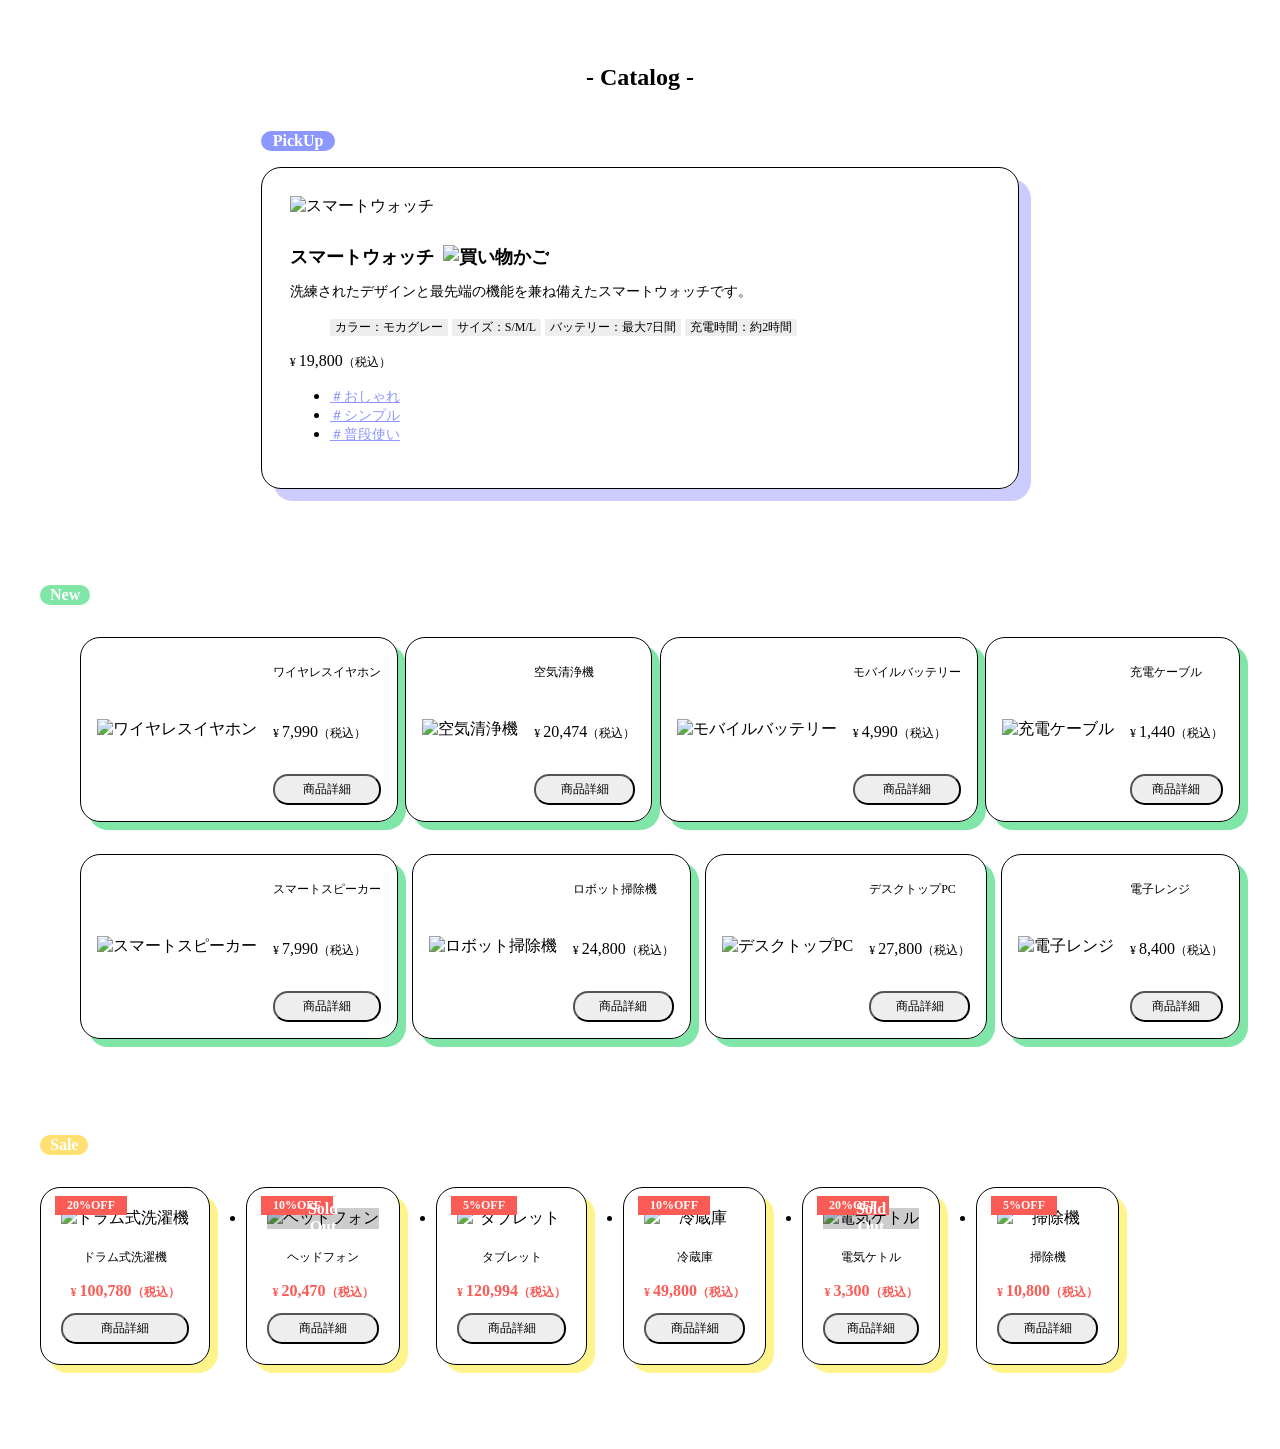
==== commit 5fff3966: "Merge pull request #7 from mhaot/feature/lesson3 lesson3 修正-4" ====
--- a/work/lesson2-5/index.html
+++ b/work/lesson2-5/index.html
@@ -1,403 +1,226 @@
 <!DOCTYPE html>
 <html lang="ja">
-
 <head>
-  <meta charset="UTF-8">
-  <meta http-equiv="X-UA-Compatible" content="IE=edge">
-  <meta name="viewport" content="width=device-width,initial-scale=1.0">
-  <meta name="expires" content="604800">
-  <meta name="format-detection" content="email=no,telephone=no,address=no">
-  <title>スマートウォッチ</title>
-  <meta name="description" content="スマートウォッチのカタログです">
-  <link rel="icon" href="./assets/images/favicon.ico">
-  <link rel="stylesheet" href="./assets/css/reset.css">
-  <link rel="stylesheet" href="./assets/css/style.css">
+    <meta charset="UTF-8">
+    <meta http-equiv="X-UA-Compatible" content="IE=edge">
+    <meta name="viewport" content="width=device-width,initial-scale=1.0">
+    <meta name="expires" content="604800">
+    <meta name="format-detection" content="email=no,telephone=no,address=no">
+    <title>スマートウォッチ</title>
+    <meta name="description" content="スマートウォッチのカタログです">
+    <link rel="icon" href="./assets/images/favicon.ico">
+    <link rel="stylesheet" href="./assets/css/reset.css">
+    <link rel="stylesheet" href="./assets/css/style.css">
 </head>
-
 <body>
-  <div class="l-wrapper">
     <header class="l-header">
-      <h1 class="c-title c-title--xlarge -bold">- Catalog -</h1>
+        <h1 class="c-title c-title--xlarge -bold">- Catalog -</h1>
     </header>
     <main class="l-main">
-      <section class="p-pickUp">
-        <span class="c-label c-label--purple u-mb-16">PickUp</span>
-
-        <div class="p-pickUp__body">
-          <div class="p-pickUp__thumb">
-            <img class="c-image" src="./assets/images/lesson2/img_pickup.jpg" alt="スマートウォッチ">
-          </div>
-          <h2 class="c-title c-title--large -bold u-mb-12">
-            スマートウォッチ
-            <img class="c-icon u-ml-5" src="./assets/images/lesson2/logo_pickup.png" alt="買い物かご">
-          </h2>
-          <p class="p-pickUp__description">洗練されたデザインと最先端の機能を兼ね備えたスマートウォッチです。</p>
-          <ul class="p-pickUp__spec">
-            <li class="p-pickUp__specItem">カラー：モカグレー</li>
-            <li class="p-pickUp__specItem">サイズ：S/M/L</li>
-            <li class="p-pickUp__specItem">バッテリー：最大7日間</li>
-            <li class="p-pickUp__specItem">充電時間：約2時間</li>
-          </ul>
-          <p class="c-text c-text--medium">
-            <span class="c-text c-text--small">&yen;&nbsp;</span>
-            19,800
-            <span class="c-text c-text--small">（税込）</span>
-          </p>
-          <ul class="p-pickUp__tag">
-            <li><a class="c-tag c-tag--purple" href="#">＃おしゃれ</a></li>
-            <li><a class="c-tag c-tag--purple" href="#">＃シンプル</a></li>
-            <li><a class="c-tag c-tag--purple" href="#">＃普段使い</a></li>
-          </ul>
-        </div>
-      </section>
-
-      <div class="l-wrap">
+        <section class="p-pickup">
+            <span class="c-label c-label--purple u-mb-16">PickUp</span>
+
+             <div class="p-pickup__body">
+                <div class="p-pickup__thumb">
+                    <img class="c-image" src="./assets/images/lesson2/img_pickup.jpg" alt="スマートウォッチ">
+                </div>
+                <h2 class="c-title c-title--large -bold u-mb-12">
+                    スマートウォッチ
+                    <img class="c-icon u-ml-5" src="./assets/images/lesson2/logo_pickup.png" alt="買い物かご">
+                </h2>
+                <p class="p-pickup__description">
+                    洗練されたデザインと最先端の機能を兼ね備えたスマートウォッチです。
+                </p>
+                <ul class="p-pickUp__spec">
+                    <li class="p-pickUp__specItem">カラー：モカグレー</li>
+                    <li class="p-pickUp__specItem">サイズ：S/M/L</li>
+                    <li class="p-pickUp__specItem">バッテリー：最大7日間</li>
+                    <li class="p-pickUp__specItem">充電時間：約2時間</li>
+                </ul>
+                <p class="c-text c-text--medium">
+                    <span class="c-text c-text--small">&yen;&nbsp;</span>19,800<span class="c-text c-text--small">（税込）</span>
+                </p>
+                <ul class="p-pickup__tag">
+                    <li><a class="c-tag c-tag--purple" href="#">＃おしゃれ</a></li>
+                    <li><a class="c-tag c-tag--purple" href="#">＃シンプル</a></li>
+                    <li><a class="c-tag c-tag--purple" href="#">＃普段使い</a></li>
+                </ul>
+            </div>
+        </section>
+
         <section class="p-new">
-          <span class="c-label c-label--green u-mb-16">New</span>
-
-          <ul class="p-new__list">
-            <li class="p-new__item">
-              <img class="c-image" src="./assets/images/lesson3/img_new_01.jpg" alt="ワイヤレスイヤホン">
-              <div class="p-new__info">
-                <h2 class="c-title c-title--small -normal">ワイヤレスイヤホン</h2>
-                <p class="c-text c-text--medium">
-                  <span class="c-text c-text--small">&yen;&nbsp;</span>
-                  7,990
-                  <span class="c-text c-text--small">（税込）</span>
-                </p>
-                <button class="c-button c-button--default">商品詳細</button>
-              </div>
-            </li>
-            <li class="p-new__item">
-              <img class="c-image" src="./assets/images/lesson3/img_new_02.jpg" alt="空気清浄機">
-              <div class="p-new__info">
-                <h2 class="c-title c-title--small -normal">空気清浄機</h2>
-                <p class="c-text c-text--medium">
-                  <span class="c-text c-text--small">&yen;&nbsp;</span>
-                  20,474
-                  <span class="c-text c-text--small">（税込）</span>
-                </p>
-                <button class="c-button c-button--default">商品詳細</button>
-              </div>
-            </li>
-            <li class="p-new__item">
-              <img class="c-image" src="./assets/images/lesson3/img_new_03.jpg" alt="モバイルバッテリー">
-              <div class="p-new__info">
-                <h2 class="c-title c-title--small -normal">モバイルバッテリー</h2>
-                <p class="c-text c-text--medium">
-                  <span class="c-text c-text--small">&yen;&nbsp;</span>
-                  4,990
-                  <span class="c-text c-text--small">（税込）</span>
-                </p>
-                <button class="c-button c-button--default">商品詳細</button>
-              </div>
-            </li>
-            <li class="p-new__item">
-              <img class="c-image" src="./assets/images/lesson3/img_new_04.jpg" alt="充電ケーブル">
-              <div class="p-new__info">
-                <h2 class="c-title c-title--small -normal">充電ケーブル</h2>
-                <p class="c-text c-text--medium">
-                  <span class="c-text c-text--small">&yen;&nbsp;</span>
-                  1,440
-                  <span class="c-text c-text--small">（税込）</span>
-                </p>
-                <button class="c-button c-button--default">商品詳細</button>
-              </div>
-            </li>
-            <li class="p-new__item">
-              <img class="c-image" src="./assets/images/lesson3/img_new_05.jpg" alt="スマートスピーカー">
-              <div class="p-new__info">
-                <h2 class="c-title c-title--small -normal">スマートスピーカー</h2>
-                <p class="c-text c-text--medium">
-                  <span class="c-text c-text--small">&yen;&nbsp;</span>
-                  7,990
-                  <span class="c-text c-text--small">（税込）</span>
-                </p>
-                <button class="c-button c-button--default">商品詳細</button>
-              </div>
-            </li>
-            <li class="p-new__item">
-              <img class="c-image" src="./assets/images/lesson3/img_new_06.jpg" alt="ロボット掃除機">
-              <div class="p-new__info">
-                <h2 class="c-title c-title--small -normal">ロボット掃除機</h2>
-                <p class="c-text c-text--medium">
-                  <span class="c-text c-text--small">&yen;&nbsp;</span>
-                  24,800
-                  <span class="c-text c-text--small">（税込）</span>
-                </p>
-                <button class="c-button c-button--default">商品詳細</button>
-              </div>
-            </li>
-            <li class="p-new__item">
-              <img class="c-image" src="./assets/images/lesson3/img_new_07.jpg" alt="デスクトップPC">
-              <div class="p-new__info">
-                <h2 class="c-title c-title--small -normal">デスクトップPC</h2>
-                <p class="c-text c-text--medium">
-                  <span class="c-text c-text--small">&yen;&nbsp;</span>
-                  27,800
-                  <span class="c-text c-text--small">（税込）</span>
-                </p>
-                <button class="c-button c-button--default">商品詳細</button>
-              </div>
-            </li>
-            <li class="p-new__item">
-              <img class="c-image" src="./assets/images/lesson3/img_new_08.jpg" alt="電子レンジ">
-              <div class="p-new__info">
-                <h2 class="c-title c-title--small -normal">電子レンジ</h2>
-                <p class="c-text c-text--medium">
-                  <span class="c-text c-text--small">&yen;&nbsp;</span>
-                  8,400
-                  <span class="c-text c-text--small">（税込）</span>
-                </p>
-                <button class="c-button c-button--default">商品詳細</button>
-              </div>
-            </li>
-          </ul>
+            <span class="c-label c-label--green u-mb-16">New</span>
+
+            <ul class="p-new__list">
+                <li class="p-new__item">
+                    <img class="c-image" src="./assets/images/lesson3/img_new_01.jpg" alt="ワイヤレスイヤホン">
+                    <div class="p-new__info">
+                        <h2 class="c-title c-title--small -normal">ワイヤレスイヤホン</h2>
+                        <p class="c-text c-text--medium">
+                            <span class="c-text c-text--small">&yen;&nbsp;</span>7,990<span class="c-text c-text--small">（税込）</span>
+                        </p>
+                        <button class="c-button c-button--default">商品詳細</button>
+                    </div>
+                </li>
+                <li class="p-new__item">
+                    <img class="c-image" src="./assets/images/lesson3/img_new_02.jpg" alt="空気清浄機">
+                    <div class="p-new__info">
+                        <h2 class="c-title c-title--small -normal">空気清浄機</h2>
+                        <p class="c-text c-text--medium">
+                            <span class="c-text c-text--small">&yen;&nbsp;</span>20,474<span class="c-text c-text--small">（税込）</span>
+                        </p>
+                        <button class="c-button c-button--default">商品詳細</button>
+                    </div>
+                </li>
+                <li class="p-new__item">
+                    <img class="c-image" src="./assets/images/lesson3/img_new_03.jpg" alt="モバイルバッテリー">
+                    <div class="p-new__info">
+                        <h2 class="c-title c-title--small -normal">モバイルバッテリー</h2>
+                        <p class="c-text c-text--medium">
+                            <span class="c-text c-text--small">&yen;&nbsp;</span>4,990<span class="c-text c-text--small">（税込）</span>
+                        </p>
+                        <button class="c-button c-button--default">商品詳細</button>
+                    </div>
+                </li>
+                <li class="p-new__item">
+                    <img class="c-image" src="./assets/images/lesson3/img_new_04.jpg" alt="充電ケーブル">
+                    <div class="p-new__info">
+                        <h2 class="c-title c-title--small -normal">充電ケーブル</h2>
+                        <p class="c-text c-text--medium">
+                            <span class="c-text c-text--small">&yen;&nbsp;</span>1,440<span class="c-text c-text--small">（税込）</span>
+                        </p>
+                        <button class="c-button c-button--default">商品詳細</button>
+                    </div>
+                </li>
+                <li class="p-new__item">
+                    <img class="c-image" src="./assets/images/lesson3/img_new_05.jpg" alt="スマートスピーカー">
+                    <div class="p-new__info">
+                        <h2 class="c-title c-title--small -normal">スマートスピーカー</h2>
+                        <p class="c-text c-text--medium">
+                            <span class="c-text c-text--small">&yen;&nbsp;</span>7,990<span class="c-text c-text--small">（税込）</span>
+                        </p>
+                        <button class="c-button c-button--default">商品詳細</button>
+                    </div>
+                </li>
+                <li class="p-new__item">
+                    <img class="c-image" src="./assets/images/lesson3/img_new_06.jpg" alt="ロボット掃除機">
+                    <div class="p-new__info">
+                        <h2 class="c-title c-title--small -normal">ロボット掃除機</h2>
+                        <p class="c-text c-text--medium">
+                            <span class="c-text c-text--small">&yen;&nbsp;</span>24,800<span class="c-text c-text--small">（税込）</span>
+                        </p>
+                        <button class="c-button c-button--default">商品詳細</button>
+                    </div>
+                </li>
+                <li class="p-new__item">
+                    <img class="c-image" src="./assets/images/lesson3/img_new_07.jpg" alt="デスクトップPC">
+                    <div class="p-new__info">
+                        <h2 class="c-title c-title--small -normal">デスクトップPC</h2>
+                        <p class="c-text c-text--medium">
+                            <span class="c-text c-text--small">&yen;&nbsp;</span>27,800<span class="c-text c-text--small">（税込）</span>
+                        </p>
+                        <button class="c-button c-button--default">商品詳細</button>
+                    </div>
+                </li>
+                <li class="p-new__item">
+                    <img class="c-image" src="./assets/images/lesson3/img_new_08.jpg" alt="電子レンジ">
+                    <div class="p-new__info">
+                        <h2 class="c-title c-title--small -normal">電子レンジ</h2>
+                        <p class="c-text c-text--medium">
+                            <span class="c-text c-text--small">&yen;&nbsp;</span>8,400<span class="c-text c-text--small">（税込）</span>
+                        </p>
+                        <button class="c-button c-button--default">商品詳細</button>
+                    </div>
+                </li>
+            </ul>
         </section>
 
         <section class="p-sale">
-          <span class="c-label c-label--yellow u-mb-16">Sale</span>
-
-          <ul class="p-sale__list">
-            <li class="p-sale__item">
-              <div class="p-sale__thumb">
-                <span class="c-sticker c-sticker--red">20%OFF</span>
-                <img class="c-image" src="./assets/images/lesson4/img_sale_01.jpg" alt="ドラム式洗濯機">
-              </div>
-              <div class="p-sale__info">
-                <h2 class="c-title c-title--small -normal u-mb-8">ドラム式洗濯機</h2>
-                <p class="c-text c-text--medium -accent u-mb-12">
-                  <span class="c-text c-text--small">&yen;&nbsp;</span>
-                  100,780
-                  <span class="c-text c-text--small">（税込）</span>
-                </p>
-                <button class="c-button c-button--default">商品詳細</button>
-              </div>
-            </li>
-            <li class="p-sale__item">
-              <div class="p-sale__thumb p-sale__thumb--soldout">
-                <span class="c-sticker c-sticker--red">10%OFF</span>
-                <span class="p-sale__soldout">Sold Out</span>
-                <img class="c-image" src="./assets/images/lesson4/img_sale_02.jpg" alt="ヘッドフォン">
-              </div>
-              <div class="p-sale__info">
-                <h2 class="c-title c-title--small -normal u-mb-8">ヘッドフォン</h2>
-                <p class="c-text c-text--medium -accent u-mb-12">
-                  <span class="c-text c-text--small">&yen;&nbsp;</span>
-                  20,470
-                  <span class="c-text c-text--small">（税込）</span>
-                </p>
-                <button class="c-button c-button--default">商品詳細</button>
-              </div>
-            </li>
-            <li class="p-sale__item">
-              <div class="p-sale__thumb">
-                <span class="c-sticker c-sticker--red">5%OFF</span>
-                <img class="c-image" src="./assets/images/lesson4/img_sale_03.jpg" alt="タブレット">
-              </div>
-              <div class="p-sale__info">
-                <h2 class="c-title c-title--small -normal u-mb-8">タブレット</h2>
-                <p class="c-text c-text--medium -accent u-mb-12">
-                  <span class="c-text c-text--small">&yen;&nbsp;</span>
-                  120,994
-                  <span class="c-text c-text--small">（税込）</span>
-                </p>
-                <button class="c-button c-button--default">商品詳細</button>
-              </div>
-            </li>
-            <li class="p-sale__item">
-              <div class="p-sale__thumb">
-                <span class="c-sticker c-sticker--red">10%OFF</span>
-                <img class="c-image" src="./assets/images/lesson4/img_sale_04.jpg" alt="冷蔵庫">
-              </div>
-              <div class="p-sale__info">
-                <h2 class="c-title c-title--small -normal u-mb-8">冷蔵庫</h2>
-                <p class="c-text c-text--medium -accent u-mb-12">
-                  <span class="c-text c-text--small">&yen;&nbsp;</span>
-                  49,800
-                  <span class="c-text c-text--small">（税込）</span>
-                </p>
-                <button class="c-button c-button--default">商品詳細</button>
-              </div>
-            </li>
-            <li class="p-sale__item">
-              <div class="p-sale__thumb p-sale__thumb--soldout">
-                <span class="c-sticker c-sticker--red">20%OFF</span>
-                <span class="p-sale__soldout">Sold Out</span>
-                <img class="c-image" src="./assets/images/lesson4/img_sale_05.jpg" alt="電気ケトル">
-              </div>
-              <div class="p-sale__info">
-                <h2 class="c-title c-title--small -normal u-mb-8">電気ケトル</h2>
-                <p class="c-text c-text--medium -accent u-mb-12">
-                  <span class="c-text c-text--small">&yen;&nbsp;</span>
-                  3,300
-                  <span class="c-text c-text--small">（税込）</span>
-                </p>
-                <button class="c-button c-button--default">商品詳細</button>
-              </div>
-            </li>
-            <li class="p-sale__item">
-              <div class="p-sale__thumb">
-                <span class="c-sticker c-sticker--red">5%OFF</span>
-                <img class="c-image" src="./assets/images/lesson4/img_sale_06.jpg" alt="掃除機">
-              </div>
-              <div class="p-sale__info">
-                <h2 class="c-title c-title--small -normal u-mb-8">掃除機</h2>
-                <p class="c-text c-text--medium -accent u-mb-12">
-                  <span class="c-text c-text--small">&yen;&nbsp;</span>
-                  10,800
-                  <span class="c-text c-text--small">（税込）</span>
-                </p>
-                <button class="c-button c-button--default">商品詳細</button>
-              </div>
-            </li>
-          </ul>
+            <span class="c-label c-label--yellow u-mb-16">Sale</span>
+
+            <ul class="p-sale__list">
+                <li class="p-sale__item">
+                    <div class="p-sale__thumb">
+                        <span class="c-sticker c-sticker--red">20%OFF</span>
+                        <img class="c-image" src="./assets/images/lesson4/img_sale_01.jpg" alt="ドラム式洗濯機">
+                    </div>
+                    <div class="p-sale__info">
+                        <h2 class="c-title c-title--small -normal u-mb-8">ドラム式洗濯機</h2>
+                        <p class="c-text c-text--medium -accent u-mb-12">
+                            <span class="c-text c-text--small">&yen;&nbsp;</span>100,780<span class="c-text c-text--small">（税込）</span>
+                        </p>
+                        <button class="c-button c-button--default">商品詳細</button>
+                    </div>
+                </li>
+                <li class="p-sale__item">
+                    <div class="p-sale__thumb p-sale__thumb--soldout">
+                        <span class="c-sticker c-sticker--red">10%OFF</span>
+                        <span class="p-sale__soldout">Sold Out</span>
+                        <img class="c-image" src="./assets/images/lesson4/img_sale_02.jpg" alt="ヘッドフォン">
+                    </div>
+                    <div class="p-sale__info">
+                        <h2 class="c-title c-title--small -normal u-mb-8">ヘッドフォン</h2>
+                        <p class="c-text c-text--medium -accent u-mb-12">
+                            <span class="c-text c-text--small">&yen;&nbsp;</span>20,470<span class="c-text c-text--small">（税込）</span>
+                        </p>
+                        <button class="c-button c-button--default">商品詳細</button>
+                    </div>
+                </li>
+                <li class="p-sale__item">
+                    <div class="p-sale__thumb">
+                        <span class="c-sticker c-sticker--red">5%OFF</span>
+                        <img class="c-image" src="./assets/images/lesson4/img_sale_03.jpg" alt="タブレット">
+                    </div>
+                    <div class="p-sale__info">
+                        <h2 class="c-title c-title--small -normal u-mb-8">タブレット</h2>
+                        <p class="c-text c-text--medium -accent u-mb-12">
+                            <span class="c-text c-text--small">&yen;&nbsp;</span>120,994<span class="c-text c-text--small">（税込）</span>
+                        </p>
+                        <button class="c-button c-button--default">商品詳細</button>
+                    </div>
+                </li>
+                <li class="p-sale__item">
+                    <div class="p-sale__thumb">
+                        <span class="c-sticker c-sticker--red">10%OFF</span>
+                        <img class="c-image" src="./assets/images/lesson4/img_sale_04.jpg" alt="冷蔵庫">
+                    </div>
+                    <div class="p-sale__info">
+                        <h2 class="c-title c-title--small -normal u-mb-8">冷蔵庫</h2>
+                        <p class="c-text c-text--medium -accent u-mb-12">
+                            <span class="c-text c-text--small">&yen;&nbsp;</span>49,800<span class="c-text c-text--small">（税込）</span>
+                        </p>
+                        <button class="c-button c-button--default">商品詳細</button>
+                    </div>
+                </li>
+                <li class="p-sale__item">
+                    <div class="p-sale__thumb p-sale__thumb--soldout">
+                        <span class="c-sticker c-sticker--red">20%OFF</span>
+                        <span class="p-sale__soldout">Sold Out</span>
+                        <img class="c-image" src="./assets/images/lesson4/img_sale_05.jpg" alt="電気ケトル">
+                    </div>
+                    <div class="p-sale__info">
+                        <h2 class="c-title c-title--small -normal u-mb-8">電気ケトル</h2>
+                        <p class="c-text c-text--medium -accent u-mb-12">
+                            <span class="c-text c-text--small">&yen;&nbsp;</span>3,300<span class="c-text c-text--small">（税込）</span>
+                        </p>
+                        <button class="c-button c-button--default">商品詳細</button>
+                    </div>
+                </li>
+                <li class="p-sale__item">
+                    <div class="p-sale__thumb">
+                        <span class="c-sticker c-sticker--red">5%OFF</span>
+                        <img class="c-image" src="./assets/images/lesson4/img_sale_06.jpg" alt="掃除機">
+                    </div>
+                    <div class="p-sale__info">
+                        <h2 class="c-title c-title--small -normal u-mb-8">掃除機</h2>
+                        <p class="c-text c-text--medium -accent u-mb-12">
+                            <span class="c-text c-text--small">&yen;&nbsp;</span>10,800<span class="c-text c-text--small">（税込）</span>
+                        </p>
+                        <button class="c-button c-button--default">商品詳細</button>
+                    </div>
+                </li>
+            </ul>
         </section>
-
-        <section class="p-ranking">
-          <span class="c-label c-label--blue u-mb-16">Ranking</span>
-          <ul class="p-ranking__list">
-            <li class="p-ranking__item p-ranking__item--1st">
-              <img class="p-ranking__thumb" src="./assets/images/lesson5/img_rank_01.jpg" alt="65型液晶テレビ">
-              <div class="p-ranking__info">
-                <h2 class="c-title c-title--large">65型 液晶テレビ</h2>
-                <p class="c-text c-text--medium">
-                  <span class="c-text c-text--small">&yen;&nbsp;</span>
-                  120,994
-                  <span class="c-text c-text--small">（税込）</span>
-                </p>
-                <ul class="p-ranking__tag">
-                  <li class="p-ranking__tagItem"><a class="c-tag c-tag--blue" href="#">＃迫力満点</a></li>
-                  <li class="p-ranking__tagItem"><a class="c-tag c-tag--blue" href="#">＃4K対応</a></li>
-                  <li class="p-ranking__tagItem"><a class="c-tag c-tag--blue" href="#">＃スマート機能搭載</a></li>
-                </ul>
-                <button class="c-button c-button--default">商品詳細</button>
-              </div>
-            </li>
-            <li class="p-ranking__item p-ranking__item--2nd">
-              <img class="p-ranking__thumb" src="./assets/images/lesson5/img_rank_02.jpg" alt="ドライヤー">
-              <div class="p-ranking__info">
-                <h2 class="c-title c-title--large">ドライヤー</h2>
-                <p class="c-text c-text--medium">
-                  <span class="c-text c-text--small">&yen;&nbsp;</span>
-                  120,994
-                  <span class="c-text c-text--small">（税込）</span>
-                </p>
-                <ul class="p-ranking__tag">
-                  <li class="p-ranking__tagItem"><a class="c-tag c-tag--blue" href="#">＃コンパクトモデル</a></li>
-                  <li class="p-ranking__tagItem"><a class="c-tag c-tag--blue" href="#">＃速乾性</a></li>
-                  <li class="p-ranking__tagItem"><a class="c-tag c-tag--blue" href="#">＃マイナスイオン機能搭載</a></li>
-                </ul>
-                <button class="c-button c-button--default">商品詳細</button>
-              </div>
-            </li>
-            <li class="p-ranking__item p-ranking__item--3rd">
-              <img class="p-ranking__thumb" src="./assets/images/lesson5/img_rank_03.jpg" alt="コーヒーメーカー">
-              <div class="p-ranking__info">
-                <h2 class="c-title c-title--medium">コーヒーメーカー</h2>
-                <p class="c-text c-text--medium -normal">
-                  <span class="c-text c-text--small">&yen;&nbsp;</span>
-                  69,800
-                  <span class="c-text c-text--small">（税込）</span>
-                </p>
-                <ul class="p-ranking__tag">
-                  <li class="p-ranking__tagItem"><a class="c-tag c-tag--blue" href="#">＃ドリップ式</a></li>
-                  <li class="p-ranking__tagItem"><a class="c-tag c-tag--blue" href="#">＃本格的</a></li>
-                  <li class="p-ranking__tagItem"><a class="c-tag c-tag--blue" href="#">＃簡単お手入れ</a></li>
-                </ul>
-                <button class="c-button c-button--default">商品詳細</button>
-              </div>
-            </li>
-            <li class="p-ranking__item p-ranking__item--4th">
-              <img class="p-ranking__thumb" src="./assets/images/lesson5/img_rank_04.jpg" alt="電気調理鍋">
-              <div class="p-ranking__info">
-                <h2 class="c-title c-title--medium -normal">電気調理鍋</h2>
-                <p class="c-text c-text--medium">
-                  <span class="c-text c-text--small">&yen;&nbsp;</span>
-                  3,300
-                  <span class="c-text c-text--small">（税込）</span>
-                </p>
-                <ul class="p-ranking__tag">
-                  <li class="p-ranking__tagItem"><a class="c-tag c-tag--blue" href="#">＃ほったらかし調理</a></li>
-                  <li class="p-ranking__tagItem"><a class="c-tag c-tag--blue" href="#">＃便利</a></li>
-                  <li class="p-ranking__tagItem"><a class="c-tag c-tag--blue" href="#">＃安心仕様</a></li>
-                </ul>
-                <button class="c-button c-button--default">商品詳細</button>
-              </div>
-            </li>
-            <li class="p-ranking__item p-ranking__item--5th">
-              <img class="p-ranking__thumb" src="./assets/images/lesson5/img_rank_05.jpg" alt="ヘアアイロン">
-              <div class="p-ranking__info">
-                <h2 class="c-title c-title--medium -normal">ヘアアイロン</h2>
-                <p class="c-text c-text--medium">
-                  <span class="c-text c-text--small">&yen;&nbsp;</span>
-                  14,000
-                  <span class="c-text c-text--small">（税込）</span>
-                </p>
-                <ul class="p-ranking__tag">
-                  <li class="p-ranking__tagItem"><a class="c-tag c-tag--blue" href="#">＃ナノケア</a></li>
-                  <li class="p-ranking__tagItem"><a class="c-tag c-tag--blue" href="#">＃ストレート</a></li>
-                  <li class="p-ranking__tagItem"><a class="c-tag c-tag--blue" href="#">＃温度ダイヤル調整</a></li>
-                </ul>
-                <button class="c-button c-button--default">商品詳細</button>
-              </div>
-            </li>
-            <li class="p-ranking__item p-ranking__item--6th">
-              <img class="p-ranking__thumb" src="./assets/images/lesson5/img_rank_06.jpg" alt="ノンフライヤー">
-              <div class="p-ranking__info">
-                <h2 class="c-title c-title--small -normal">ノンフライヤー</h2>
-                <p class="c-text c-text--medium">
-                  <span class="c-text c-text--small">&yen;&nbsp;</span>
-                  4,780
-                  <span class="c-text c-text--small">（税込）</span>
-                </p>
-                <ul class="p-ranking__tag">
-                  <li class="p-ranking__tagItem"><a class="c-tag c-tag--blue" href="#">＃コンパクト</a></li>
-                  <li class="p-ranking__tagItem"><a class="c-tag c-tag--blue" href="#">＃アプリ連携</a></li>
-                  <li class="p-ranking__tagItem"><a class="c-tag c-tag--blue" href="#">＃スタイリッシュ</a></li>
-                </ul>
-                <button class="c-button c-button--default">商品詳細</button>
-              </div>
-            </li>
-            <li class="p-ranking__item p-ranking__item--7th">
-              <img class="p-ranking__thumb" src="./assets/images/lesson5/img_rank_07.jpg" alt="ホットプレート鍋">
-              <div class="p-ranking__info">
-                <h2 class="c-title c-title--small -normal">ホットプレート鍋</h2>
-                <p class="c-text c-text--medium">
-                  <span class="c-text c-text--small">&yen;&nbsp;</span>
-                  4,780
-                  <span class="c-text c-text--small">（税込）</span>
-                </p>
-                <ul class="p-ranking__tag">
-                  <li class="p-ranking__tagItem"><a class="c-tag c-tag--blue" href="#">＃便利</a></li>
-                  <li class="p-ranking__tagItem"><a class="c-tag c-tag--blue" href="#">＃多機能</a></li>
-                  <li class="p-ranking__tagItem"><a class="c-tag c-tag--blue" href="#">＃スタイリッシュ</a></li>
-                </ul>
-                <button class="c-button c-button--default">商品詳細</button>
-              </div>
-            </li>
-            <li class="p-ranking__item p-ranking__item--8th">
-              <img class="p-ranking__thumb" src="./assets/images/lesson5/img_rank_08.jpg" alt="ミキサー">
-              <div class="p-ranking__info">
-                <h2 class="c-title c-title--small -normal">ミキサー</h2>
-                <p class="c-text c-text--medium">
-                  <span class="c-text c-text--small">&yen;&nbsp;</span>
-                  3,580
-                  <span class="c-text c-text--small">（税込）</span>
-                </p>
-                <ul class="p-ranking__tag">
-                  <li class="p-ranking__tagItem"><a class="c-tag c-tag--blue" href="#">＃大容量</a></li>
-                  <li class="p-ranking__tagItem"><a class="c-tag c-tag--blue" href="#">＃氷対応</a></li>
-                  <li class="p-ranking__tagItem"><a class="c-tag c-tag--blue" href="#">＃静音</a></li>
-                </ul>
-                <button class="c-button c-button--default">商品詳細</button>
-              </div>
-            </li>
-          </ul>
-        </section>
-      </div>
     </main>
-  </div>
 </body>
-
 </html>
--- a/work/lesson2-5/assets/css/style.css
+++ b/work/lesson2-5/assets/css/style.css
@@ -1,426 +1,291 @@
 @charset "UTF-8";
 
 /*-----------------
-    l-wrapper
------------------*/
-.l-wrapper {
-  padding: 64px 0 160px;
-}
-
-/*-----------------
     l-header
 -----------------*/
 .l-header {
-  margin: 0 auto 40px;
-  text-align: center;
+    margin: 64px auto 40px;
+    text-align: center;
 }
 
 /*-----------------
     l-main
 -----------------*/
 .l-main {
-  margin: 0 auto;
-}
-
-/*-----------------
-    l-wrap
------------------*/
-.l-wrap {
-  margin: 0 auto;
-  max-width: 1200px;
-}
-
-/*-----------------
-    p-pickUp
------------------*/
-.p-pickUp {
-  width: 60%;
-  max-width: 770px;
-  margin: 0 auto 96px;
-}
-
-.p-pickUp__body {
-  padding: 28px;
-  border-radius: 20px;
-  border: 1px solid #000;
-  box-shadow: 12px 12px #ccccff;
-}
-
-.p-pickUp__thumb {
-  margin: 0 auto 28px;
-}
-
-.p-pickUp__description {
-  font-size: 14px;
-  margin-bottom: 8px;
-}
-
-.p-pickUp__spec {
-  margin-bottom: 24px;
+    margin: 0 auto;
+}
+
+/*-----------------
+    p-pickup
+-----------------*/
+.p-pickup {
+    width: 60%;
+    max-width: 770px;
+    margin: 0 auto 96px;
+}
+
+.p-pickup__body {
+    padding: 28px;
+    border-radius: 20px;
+    border: 1px solid #000;
+    box-shadow: 12px 12px #ccccff;
+}
+
+.p-pickup__thumb {
+    margin: 0 auto 28px;
+}
+
+.p-pickup__description {
+    font-size: 14px;
+    margin-bottom: 8px;
+}
+
+.p-pickup__spec {
+    margin-bottom: 24px;
 }
 
 .p-pickUp__specItem {
-  display: inline-block;
-  padding: 0 5px;
-  font-size: 12px;
-  background-color: #eee;
-}
-
-.p-pickUp__price {
-  font-size: 16px;
-}
-
-.p-pickUp__tag {
-  margin-top: 8px;
-  line-height: 1.2;
+    display: inline-block;
+    padding: 0 5px;
+    font-size: 12px;
+    background-color: #eee;
+}
+
+.p-pickup__price {
+    font-size: 16px;
+}
+
+.p-pickup__tag {
+    margin-top: 8px;
 }
 
 /*-----------------
     p-new
 -----------------*/
 .p-new {
-  margin-bottom: 96px;
+    max-width: 1200px;
+    margin: 0 auto 96px;
 }
 
 .p-new__list {
-  display: flex;
-  flex-wrap: wrap;
-  justify-content: space-between;
+    display: flex;
+    flex-wrap: wrap;
+    justify-content: space-between;
 }
 
 .p-new__item {
-  display: flex;
-  justify-content: center;
-  gap: 16px;
-  align-items: center;
-  margin-bottom: 32px;
-  padding: 16px;
-  border-radius: 20px;
-  border: 1px solid #000;
-  box-shadow: 8px 8px #7fe6a8;
-}
-
-.p-new__item:nth-child(n + 5) {
-  margin-bottom: 0;
+    display: flex;
+    justify-content: center;
+    gap: 16px;
+    align-items: center;
+    margin-bottom: 32px;
+    padding: 16px;
+    border-radius: 20px;
+    border: 1px solid #000;
+    box-shadow: 8px 8px #7fe6a8;
+}
+
+.p-new__item:nth-child(n+5) {
+    margin-bottom: 0;
 }
 
 .p-new__info {
-  display: flex;
-  flex-direction: column;
-  gap: 16px;
+    display: flex;
+    flex-direction: column;
+    gap: 16px;
 }
 
 /*-----------------
     p-sale
 -----------------*/
 .p-sale {
-  margin-bottom: 96px;
+    max-width: 1200px;
+    margin: 0 auto 64px;
 }
 
 .p-sale__list {
-  display: flex;
-  overflow-x: auto;
-  padding: 0 20px 20px 0;
-}
-
-.p-sale__item {
-  margin-right: 36px;
-  padding: 20px;
-  text-align: center;
-  border-radius: 20px;
-  border: 1px solid #000;
-  box-shadow: 8px 8px #fff48c;
-  flex-shrink: 0;
-}
+    display: flex;
+    overflow-x: auto;
+    padding: 0 20px 20px 0;
+}
+
+ .p-sale__item {
+    margin-right: 36px;
+    padding: 20px;
+    text-align: center;
+    border-radius: 20px;
+    border: 1px solid #000;
+    box-shadow: 8px 8px #fff48c;
+    flex-shrink: 0;
+ }
 
 .p-sale__item:last-child {
-  margin-right: 0;
+    margin-right: 0;
 }
 
 .p-sale__thumb {
-  position: relative;
-  margin-bottom: 20px;
+    position: relative;
+    margin-bottom: 20px;
 }
 
 .p-sale__thumb--soldout::after {
-  content: "";
-  position: absolute;
-  top: 0;
-  left: 0;
-  width: 100%;
-  height: 100%;
-  background: rgba(0, 0, 0, 0.2);
-  pointer-events: none;
+    content: "";
+    position: absolute;
+    top: 0;
+    left: 0;
+    width: 100%;
+    height: 100%;
+    background: rgba(0, 0, 0, 0.2);
+    pointer-events: none;
 }
 
 .p-sale__soldout {
-  position: absolute;
-  top: 50%;
-  left: 50%;
-  transform: translate(-50%, -50%);
-  font-size: 16px;
-  font-weight: bold;
-  color: #fff;
-  z-index: 1;
-}
-
-/*-----------------
-    p-ranking
------------------*/
-
-.p-ranking__list {
-  display: grid;
-  grid-template-columns: 1.5fr 1.5fr 1fr;
-  gap: 20px;
-  grid-template-rows: repeat(7, 1fr);
-  counter-reset: rank;
-}
-
-.p-ranking__item {
-  position: relative;
-  display: flex;
-  align-items: center;
-  justify-content: center;
-  overflow: hidden;
-  border-radius: 20px;
-  border: 1px solid #000;
-  box-shadow: 8px 8px #b3d9ff;
-}
-
-.p-ranking__item::before {
-  counter-increment: rank;
-  content: counter(rank) "位";
-  position: absolute;
-  top: 5px;
-  left: 7px;
-  width: 35px;
-  height: 35px;
-  display: flex;
-  align-items: center;
-  justify-content: center;
-  z-index: 1;
-  color: #fff;
-  background-color: #91c4ff;
-  border-radius: 50%;
-  font-size: 12px;
-}
-
-.p-ranking__thumb {
-  flex: 1;
-  height: 100%;
-  display: block;
-  max-width: 100%;
-  object-fit: cover;
-}
-
-.p-ranking__info {
-  flex: 1;
-  display: flex;
-  height: 100%;
-  justify-content: space-evenly;
-  flex-direction: column;
-  padding: 0 10px;
-}
-
-/* 1位 */
-.p-ranking__item--1st {
-  grid-column: 1 / 2;
-  grid-row: 1 / 5;
-}
-
-/* 2位 */
-.p-ranking__item--2nd {
-  grid-column: 1 / 2;
-  grid-row: 5 / 8;
-}
-
-/* 3位 */
-.p-ranking__item--3rd {
-  grid-column: 2 / 3;
-  grid-row: 1 / 4;
-}
-
-/* 4位 */
-.p-ranking__item--4th {
-  grid-column: 2 / 3;
-  grid-row: 4 / 6;
-}
-
-/* 5位 */
-.p-ranking__item--5th {
-  grid-column: 2 / 3;
-  grid-row: 6 / 8;
-}
-
-/* 6位 */
-.p-ranking__item--6th {
-  grid-column: 3 / 4;
-  grid-row: 1 / 4;
-}
-
-/* 7位 */
-.p-ranking__item--7th {
-  grid-column: 3 / 4;
-  grid-row: 4 / 6;
-}
-
-/* 8位 */
-.p-ranking__item--8th {
-  grid-column: 3 / 4;
-  grid-row: 6 / 8;
-}
-
-.p-ranking__tag {
-  line-height: 1.2;
-}
-
-.p-ranking__tagItem {
-  display: inline;
+    position: absolute;
+    top: 50%;
+    left: 50%;
+    transform: translate(-50%, -50%);
+    font-size: 16px;
+    font-weight: bold;
+    color: #fff;
+    z-index: 1;
 }
 
 /*-----------------
     component
 -----------------*/
 .c-button {
-  width: 100%;
-  padding: 5px;
-  cursor: pointer;
-  transition:
-    background-color 0.2s,
-    color 0.2s;
-
-  &:hover {
-    background-color: #000;
+    width: 100%;
+    padding: 5px;
+    cursor: pointer;
+    transition: background-color 0.2s, color 0.2s;
+
+    &:hover {
+        background-color: #000;
+        color: #fff;
+    }
+}
+
+.c-button--default {
+    font-size: 12px;
+    background-color: #eee;
+    border-radius: 15px;
+}
+
+.c-label {
+    display: inline-block;
+    padding: 1px 10px;
+    font-size: 16px;
+    font-weight: bold;
     color: #fff;
-  }
-}
-
-.c-button--default {
-  font-size: 12px;
-  background-color: #eee;
-  border-radius: 15px;
-}
-
-.c-label {
-  display: inline-block;
-  padding: 1px 10px;
-  font-size: 16px;
-  font-weight: bold;
-  color: #fff;
-  border-radius: 15px;
+    border-radius: 15px;
 }
 
 .c-label--purple {
-  background-color: #8c97ff;
-  padding: 1px 12px;
+    background-color: #8c97ff;
+    padding: 1px 12px;
 }
 
 .c-label--green {
-  background-color: #7fe6a8;
+    background-color: #7fe6a8;
 }
 
 .c-label--yellow {
-  background-color: #ffe070;
-}
-
-.c-label--blue {
-  background-color: #91c4ff;
+    background-color: #ffe070;
 }
 
 .c-image {
-  display: block;
-  margin: 0 auto;
-  max-width: 100%;
-  height: auto;
+    display: block;
+    margin: 0 auto;
+    max-width: 100%;
+    height: auto;
 }
 
 .c-sticker {
-  position: absolute;
-  top: -12px;
-  left: -6px;
-  padding: 2px 12px;
-  font-size: 12px;
-  font-weight: bold;
-  color: #fff;
-  z-index: 1;
+    position: absolute;
+    top: -12px;
+    left: -6px;
+    padding: 2px 12px;
+    font-size: 12px;
+    font-weight: bold;
+    color: #fff;
+    z-index: 1;
 }
 
 .c-sticker--red {
-  background-color: #fb5b55;
+    background-color: #fb5b55;
 }
 
 .c-tag {
-  font-size: 14px;
+    font-size: 14px;
 }
 
 .c-tag--purple {
-  color: #8c97ff;
-}
-
-.c-tag--blue {
-  color: #91c4ff;
+    color: #8c97ff;
 }
 
 .c-text {
-  font-size: 14px;
-
-  &.-accent {
-    color: #fb5b55;
-    font-weight: bold;
-  }
+    font-size: 14px;
+
+    &.-accent {
+        color: #fb5b55;
+        font-weight: bold;
+    }
+
+}
+
+.c-text--small {
+    font-size: 12px;
 }
 
 .c-text--medium {
-  font-size: 16px;
-}
-
-.c-text--small {
-  font-size: 12px;
-}
+    font-size: 16px;
+}
+
 
 .c-title {
-  font-size: 14px;
-
-  &.-bold {
-    font-weight: bold;
-  }
-
-  &.-normal {
-    font-weight: normal;
-  }
+
+    font-size: 14px;
+
+    &.-bold {
+        font-weight: bold;
+    }
+
+    &.-normal {
+        font-weight: normal;
+    }
 }
 
 .c-title--xlarge {
-  font-size: 24px;
+    font-size: 24px;
 }
 
 .c-title--large {
-  font-size: 18px;
+    font-size: 18px;
 }
 
 .c-title--medium {
-  font-size: 16px;
+    font-size: 16px;
 }
 
 .c-title--small {
-  font-size: 12px;
+    font-size: 12px;
 }
 
 /*-----------------
     utility
 -----------------*/
 .u-ml-5 {
-  margin-left: 5px;
+    margin-left: 5px;
 }
 
 .u-mb-8 {
-  margin-bottom: 8px;
+    margin-bottom: 8px;
 }
 
 .u-mb-12 {
-  margin-bottom: 12px;
+    margin-bottom: 12px;
 }
 
 .u-mb-16 {
-  margin-bottom: 16px;
+    margin-bottom: 16px;
 }
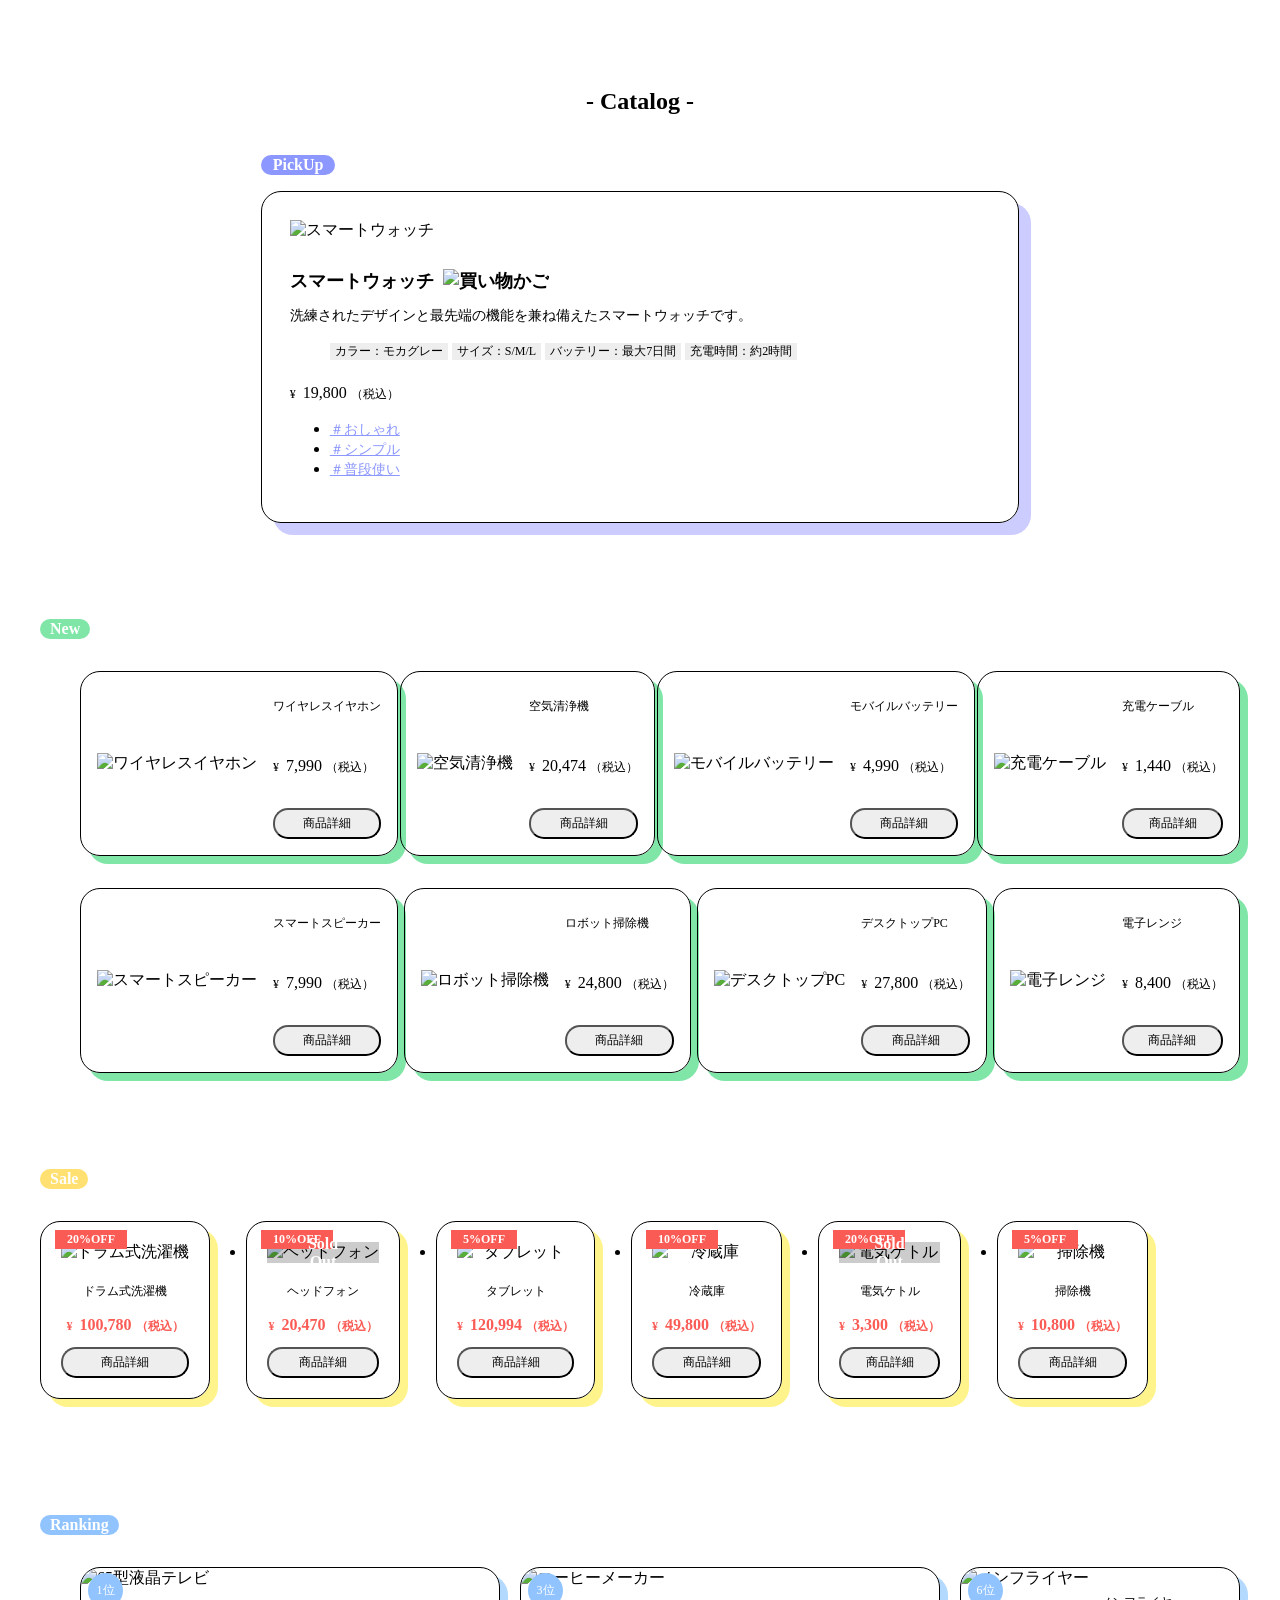
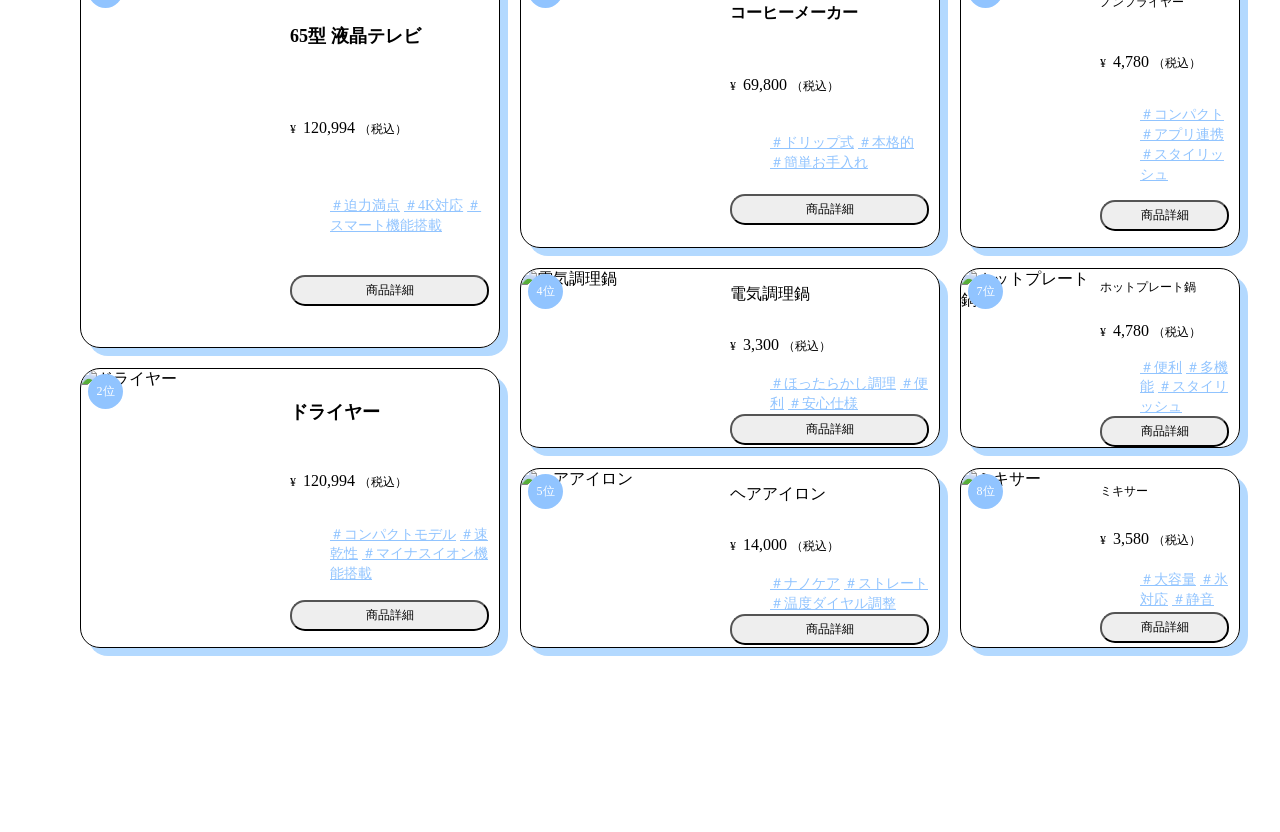
==== commit 038480d8: "Merge pull request #6 from mhaot/feature/lesson5 lesson5 修正-2" ====
--- a/work/lesson2-5/index.html
+++ b/work/lesson2-5/index.html
@@ -1,226 +1,403 @@
 <!DOCTYPE html>
 <html lang="ja">
+
 <head>
-    <meta charset="UTF-8">
-    <meta http-equiv="X-UA-Compatible" content="IE=edge">
-    <meta name="viewport" content="width=device-width,initial-scale=1.0">
-    <meta name="expires" content="604800">
-    <meta name="format-detection" content="email=no,telephone=no,address=no">
-    <title>スマートウォッチ</title>
-    <meta name="description" content="スマートウォッチのカタログです">
-    <link rel="icon" href="./assets/images/favicon.ico">
-    <link rel="stylesheet" href="./assets/css/reset.css">
-    <link rel="stylesheet" href="./assets/css/style.css">
+  <meta charset="UTF-8">
+  <meta http-equiv="X-UA-Compatible" content="IE=edge">
+  <meta name="viewport" content="width=device-width,initial-scale=1.0">
+  <meta name="expires" content="604800">
+  <meta name="format-detection" content="email=no,telephone=no,address=no">
+  <title>スマートウォッチ</title>
+  <meta name="description" content="スマートウォッチのカタログです">
+  <link rel="icon" href="./assets/images/favicon.ico">
+  <link rel="stylesheet" href="./assets/css/reset.css">
+  <link rel="stylesheet" href="./assets/css/style.css">
 </head>
+
 <body>
+  <div class="l-wrapper">
     <header class="l-header">
-        <h1 class="c-title c-title--xlarge -bold">- Catalog -</h1>
+      <h1 class="c-title c-title--xlarge -bold">- Catalog -</h1>
     </header>
     <main class="l-main">
-        <section class="p-pickup">
-            <span class="c-label c-label--purple u-mb-16">PickUp</span>
-
-             <div class="p-pickup__body">
-                <div class="p-pickup__thumb">
-                    <img class="c-image" src="./assets/images/lesson2/img_pickup.jpg" alt="スマートウォッチ">
-                </div>
-                <h2 class="c-title c-title--large -bold u-mb-12">
-                    スマートウォッチ
-                    <img class="c-icon u-ml-5" src="./assets/images/lesson2/logo_pickup.png" alt="買い物かご">
-                </h2>
-                <p class="p-pickup__description">
-                    洗練されたデザインと最先端の機能を兼ね備えたスマートウォッチです。
-                </p>
-                <ul class="p-pickUp__spec">
-                    <li class="p-pickUp__specItem">カラー：モカグレー</li>
-                    <li class="p-pickUp__specItem">サイズ：S/M/L</li>
-                    <li class="p-pickUp__specItem">バッテリー：最大7日間</li>
-                    <li class="p-pickUp__specItem">充電時間：約2時間</li>
-                </ul>
-                <p class="c-text c-text--medium">
-                    <span class="c-text c-text--small">&yen;&nbsp;</span>19,800<span class="c-text c-text--small">（税込）</span>
-                </p>
-                <ul class="p-pickup__tag">
-                    <li><a class="c-tag c-tag--purple" href="#">＃おしゃれ</a></li>
-                    <li><a class="c-tag c-tag--purple" href="#">＃シンプル</a></li>
-                    <li><a class="c-tag c-tag--purple" href="#">＃普段使い</a></li>
-                </ul>
-            </div>
+      <section class="p-pickUp">
+        <span class="c-label c-label--purple u-mb-16">PickUp</span>
+
+        <div class="p-pickUp__body">
+          <div class="p-pickUp__thumb">
+            <img class="c-image" src="./assets/images/lesson2/img_pickup.jpg" alt="スマートウォッチ">
+          </div>
+          <h2 class="c-title c-title--large -bold u-mb-12">
+            スマートウォッチ
+            <img class="c-icon u-ml-5" src="./assets/images/lesson2/logo_pickup.png" alt="買い物かご">
+          </h2>
+          <p class="p-pickUp__description">洗練されたデザインと最先端の機能を兼ね備えたスマートウォッチです。</p>
+          <ul class="p-pickUp__spec">
+            <li class="p-pickUp__specItem">カラー：モカグレー</li>
+            <li class="p-pickUp__specItem">サイズ：S/M/L</li>
+            <li class="p-pickUp__specItem">バッテリー：最大7日間</li>
+            <li class="p-pickUp__specItem">充電時間：約2時間</li>
+          </ul>
+          <p class="c-text c-text--medium">
+            <span class="c-text c-text--small">&yen;&nbsp;</span>
+            19,800
+            <span class="c-text c-text--small">（税込）</span>
+          </p>
+          <ul class="p-pickUp__tag">
+            <li><a class="c-tag c-tag--purple" href="#">＃おしゃれ</a></li>
+            <li><a class="c-tag c-tag--purple" href="#">＃シンプル</a></li>
+            <li><a class="c-tag c-tag--purple" href="#">＃普段使い</a></li>
+          </ul>
+        </div>
+      </section>
+
+      <div class="l-wrap">
+        <section class="p-new">
+          <span class="c-label c-label--green u-mb-16">New</span>
+
+          <ul class="p-new__list">
+            <li class="p-new__item">
+              <img class="c-image" src="./assets/images/lesson3/img_new_01.jpg" alt="ワイヤレスイヤホン">
+              <div class="p-new__info">
+                <h2 class="c-title c-title--small -normal">ワイヤレスイヤホン</h2>
+                <p class="c-text c-text--medium">
+                  <span class="c-text c-text--small">&yen;&nbsp;</span>
+                  7,990
+                  <span class="c-text c-text--small">（税込）</span>
+                </p>
+                <button class="c-button c-button--default">商品詳細</button>
+              </div>
+            </li>
+            <li class="p-new__item">
+              <img class="c-image" src="./assets/images/lesson3/img_new_02.jpg" alt="空気清浄機">
+              <div class="p-new__info">
+                <h2 class="c-title c-title--small -normal">空気清浄機</h2>
+                <p class="c-text c-text--medium">
+                  <span class="c-text c-text--small">&yen;&nbsp;</span>
+                  20,474
+                  <span class="c-text c-text--small">（税込）</span>
+                </p>
+                <button class="c-button c-button--default">商品詳細</button>
+              </div>
+            </li>
+            <li class="p-new__item">
+              <img class="c-image" src="./assets/images/lesson3/img_new_03.jpg" alt="モバイルバッテリー">
+              <div class="p-new__info">
+                <h2 class="c-title c-title--small -normal">モバイルバッテリー</h2>
+                <p class="c-text c-text--medium">
+                  <span class="c-text c-text--small">&yen;&nbsp;</span>
+                  4,990
+                  <span class="c-text c-text--small">（税込）</span>
+                </p>
+                <button class="c-button c-button--default">商品詳細</button>
+              </div>
+            </li>
+            <li class="p-new__item">
+              <img class="c-image" src="./assets/images/lesson3/img_new_04.jpg" alt="充電ケーブル">
+              <div class="p-new__info">
+                <h2 class="c-title c-title--small -normal">充電ケーブル</h2>
+                <p class="c-text c-text--medium">
+                  <span class="c-text c-text--small">&yen;&nbsp;</span>
+                  1,440
+                  <span class="c-text c-text--small">（税込）</span>
+                </p>
+                <button class="c-button c-button--default">商品詳細</button>
+              </div>
+            </li>
+            <li class="p-new__item">
+              <img class="c-image" src="./assets/images/lesson3/img_new_05.jpg" alt="スマートスピーカー">
+              <div class="p-new__info">
+                <h2 class="c-title c-title--small -normal">スマートスピーカー</h2>
+                <p class="c-text c-text--medium">
+                  <span class="c-text c-text--small">&yen;&nbsp;</span>
+                  7,990
+                  <span class="c-text c-text--small">（税込）</span>
+                </p>
+                <button class="c-button c-button--default">商品詳細</button>
+              </div>
+            </li>
+            <li class="p-new__item">
+              <img class="c-image" src="./assets/images/lesson3/img_new_06.jpg" alt="ロボット掃除機">
+              <div class="p-new__info">
+                <h2 class="c-title c-title--small -normal">ロボット掃除機</h2>
+                <p class="c-text c-text--medium">
+                  <span class="c-text c-text--small">&yen;&nbsp;</span>
+                  24,800
+                  <span class="c-text c-text--small">（税込）</span>
+                </p>
+                <button class="c-button c-button--default">商品詳細</button>
+              </div>
+            </li>
+            <li class="p-new__item">
+              <img class="c-image" src="./assets/images/lesson3/img_new_07.jpg" alt="デスクトップPC">
+              <div class="p-new__info">
+                <h2 class="c-title c-title--small -normal">デスクトップPC</h2>
+                <p class="c-text c-text--medium">
+                  <span class="c-text c-text--small">&yen;&nbsp;</span>
+                  27,800
+                  <span class="c-text c-text--small">（税込）</span>
+                </p>
+                <button class="c-button c-button--default">商品詳細</button>
+              </div>
+            </li>
+            <li class="p-new__item">
+              <img class="c-image" src="./assets/images/lesson3/img_new_08.jpg" alt="電子レンジ">
+              <div class="p-new__info">
+                <h2 class="c-title c-title--small -normal">電子レンジ</h2>
+                <p class="c-text c-text--medium">
+                  <span class="c-text c-text--small">&yen;&nbsp;</span>
+                  8,400
+                  <span class="c-text c-text--small">（税込）</span>
+                </p>
+                <button class="c-button c-button--default">商品詳細</button>
+              </div>
+            </li>
+          </ul>
         </section>
 
-        <section class="p-new">
-            <span class="c-label c-label--green u-mb-16">New</span>
-
-            <ul class="p-new__list">
-                <li class="p-new__item">
-                    <img class="c-image" src="./assets/images/lesson3/img_new_01.jpg" alt="ワイヤレスイヤホン">
-                    <div class="p-new__info">
-                        <h2 class="c-title c-title--small -normal">ワイヤレスイヤホン</h2>
-                        <p class="c-text c-text--medium">
-                            <span class="c-text c-text--small">&yen;&nbsp;</span>7,990<span class="c-text c-text--small">（税込）</span>
-                        </p>
-                        <button class="c-button c-button--default">商品詳細</button>
-                    </div>
-                </li>
-                <li class="p-new__item">
-                    <img class="c-image" src="./assets/images/lesson3/img_new_02.jpg" alt="空気清浄機">
-                    <div class="p-new__info">
-                        <h2 class="c-title c-title--small -normal">空気清浄機</h2>
-                        <p class="c-text c-text--medium">
-                            <span class="c-text c-text--small">&yen;&nbsp;</span>20,474<span class="c-text c-text--small">（税込）</span>
-                        </p>
-                        <button class="c-button c-button--default">商品詳細</button>
-                    </div>
-                </li>
-                <li class="p-new__item">
-                    <img class="c-image" src="./assets/images/lesson3/img_new_03.jpg" alt="モバイルバッテリー">
-                    <div class="p-new__info">
-                        <h2 class="c-title c-title--small -normal">モバイルバッテリー</h2>
-                        <p class="c-text c-text--medium">
-                            <span class="c-text c-text--small">&yen;&nbsp;</span>4,990<span class="c-text c-text--small">（税込）</span>
-                        </p>
-                        <button class="c-button c-button--default">商品詳細</button>
-                    </div>
-                </li>
-                <li class="p-new__item">
-                    <img class="c-image" src="./assets/images/lesson3/img_new_04.jpg" alt="充電ケーブル">
-                    <div class="p-new__info">
-                        <h2 class="c-title c-title--small -normal">充電ケーブル</h2>
-                        <p class="c-text c-text--medium">
-                            <span class="c-text c-text--small">&yen;&nbsp;</span>1,440<span class="c-text c-text--small">（税込）</span>
-                        </p>
-                        <button class="c-button c-button--default">商品詳細</button>
-                    </div>
-                </li>
-                <li class="p-new__item">
-                    <img class="c-image" src="./assets/images/lesson3/img_new_05.jpg" alt="スマートスピーカー">
-                    <div class="p-new__info">
-                        <h2 class="c-title c-title--small -normal">スマートスピーカー</h2>
-                        <p class="c-text c-text--medium">
-                            <span class="c-text c-text--small">&yen;&nbsp;</span>7,990<span class="c-text c-text--small">（税込）</span>
-                        </p>
-                        <button class="c-button c-button--default">商品詳細</button>
-                    </div>
-                </li>
-                <li class="p-new__item">
-                    <img class="c-image" src="./assets/images/lesson3/img_new_06.jpg" alt="ロボット掃除機">
-                    <div class="p-new__info">
-                        <h2 class="c-title c-title--small -normal">ロボット掃除機</h2>
-                        <p class="c-text c-text--medium">
-                            <span class="c-text c-text--small">&yen;&nbsp;</span>24,800<span class="c-text c-text--small">（税込）</span>
-                        </p>
-                        <button class="c-button c-button--default">商品詳細</button>
-                    </div>
-                </li>
-                <li class="p-new__item">
-                    <img class="c-image" src="./assets/images/lesson3/img_new_07.jpg" alt="デスクトップPC">
-                    <div class="p-new__info">
-                        <h2 class="c-title c-title--small -normal">デスクトップPC</h2>
-                        <p class="c-text c-text--medium">
-                            <span class="c-text c-text--small">&yen;&nbsp;</span>27,800<span class="c-text c-text--small">（税込）</span>
-                        </p>
-                        <button class="c-button c-button--default">商品詳細</button>
-                    </div>
-                </li>
-                <li class="p-new__item">
-                    <img class="c-image" src="./assets/images/lesson3/img_new_08.jpg" alt="電子レンジ">
-                    <div class="p-new__info">
-                        <h2 class="c-title c-title--small -normal">電子レンジ</h2>
-                        <p class="c-text c-text--medium">
-                            <span class="c-text c-text--small">&yen;&nbsp;</span>8,400<span class="c-text c-text--small">（税込）</span>
-                        </p>
-                        <button class="c-button c-button--default">商品詳細</button>
-                    </div>
-                </li>
-            </ul>
+        <section class="p-sale">
+          <span class="c-label c-label--yellow u-mb-16">Sale</span>
+
+          <ul class="p-sale__list">
+            <li class="p-sale__item">
+              <div class="p-sale__thumb">
+                <span class="c-sticker c-sticker--red">20%OFF</span>
+                <img class="c-image" src="./assets/images/lesson4/img_sale_01.jpg" alt="ドラム式洗濯機">
+              </div>
+              <div class="p-sale__info">
+                <h2 class="c-title c-title--small -normal u-mb-8">ドラム式洗濯機</h2>
+                <p class="c-text c-text--medium -accent u-mb-12">
+                  <span class="c-text c-text--small">&yen;&nbsp;</span>
+                  100,780
+                  <span class="c-text c-text--small">（税込）</span>
+                </p>
+                <button class="c-button c-button--default">商品詳細</button>
+              </div>
+            </li>
+            <li class="p-sale__item">
+              <div class="p-sale__thumb p-sale__thumb--soldout">
+                <span class="c-sticker c-sticker--red">10%OFF</span>
+                <span class="p-sale__soldout">Sold Out</span>
+                <img class="c-image" src="./assets/images/lesson4/img_sale_02.jpg" alt="ヘッドフォン">
+              </div>
+              <div class="p-sale__info">
+                <h2 class="c-title c-title--small -normal u-mb-8">ヘッドフォン</h2>
+                <p class="c-text c-text--medium -accent u-mb-12">
+                  <span class="c-text c-text--small">&yen;&nbsp;</span>
+                  20,470
+                  <span class="c-text c-text--small">（税込）</span>
+                </p>
+                <button class="c-button c-button--default">商品詳細</button>
+              </div>
+            </li>
+            <li class="p-sale__item">
+              <div class="p-sale__thumb">
+                <span class="c-sticker c-sticker--red">5%OFF</span>
+                <img class="c-image" src="./assets/images/lesson4/img_sale_03.jpg" alt="タブレット">
+              </div>
+              <div class="p-sale__info">
+                <h2 class="c-title c-title--small -normal u-mb-8">タブレット</h2>
+                <p class="c-text c-text--medium -accent u-mb-12">
+                  <span class="c-text c-text--small">&yen;&nbsp;</span>
+                  120,994
+                  <span class="c-text c-text--small">（税込）</span>
+                </p>
+                <button class="c-button c-button--default">商品詳細</button>
+              </div>
+            </li>
+            <li class="p-sale__item">
+              <div class="p-sale__thumb">
+                <span class="c-sticker c-sticker--red">10%OFF</span>
+                <img class="c-image" src="./assets/images/lesson4/img_sale_04.jpg" alt="冷蔵庫">
+              </div>
+              <div class="p-sale__info">
+                <h2 class="c-title c-title--small -normal u-mb-8">冷蔵庫</h2>
+                <p class="c-text c-text--medium -accent u-mb-12">
+                  <span class="c-text c-text--small">&yen;&nbsp;</span>
+                  49,800
+                  <span class="c-text c-text--small">（税込）</span>
+                </p>
+                <button class="c-button c-button--default">商品詳細</button>
+              </div>
+            </li>
+            <li class="p-sale__item">
+              <div class="p-sale__thumb p-sale__thumb--soldout">
+                <span class="c-sticker c-sticker--red">20%OFF</span>
+                <span class="p-sale__soldout">Sold Out</span>
+                <img class="c-image" src="./assets/images/lesson4/img_sale_05.jpg" alt="電気ケトル">
+              </div>
+              <div class="p-sale__info">
+                <h2 class="c-title c-title--small -normal u-mb-8">電気ケトル</h2>
+                <p class="c-text c-text--medium -accent u-mb-12">
+                  <span class="c-text c-text--small">&yen;&nbsp;</span>
+                  3,300
+                  <span class="c-text c-text--small">（税込）</span>
+                </p>
+                <button class="c-button c-button--default">商品詳細</button>
+              </div>
+            </li>
+            <li class="p-sale__item">
+              <div class="p-sale__thumb">
+                <span class="c-sticker c-sticker--red">5%OFF</span>
+                <img class="c-image" src="./assets/images/lesson4/img_sale_06.jpg" alt="掃除機">
+              </div>
+              <div class="p-sale__info">
+                <h2 class="c-title c-title--small -normal u-mb-8">掃除機</h2>
+                <p class="c-text c-text--medium -accent u-mb-12">
+                  <span class="c-text c-text--small">&yen;&nbsp;</span>
+                  10,800
+                  <span class="c-text c-text--small">（税込）</span>
+                </p>
+                <button class="c-button c-button--default">商品詳細</button>
+              </div>
+            </li>
+          </ul>
         </section>
 
-        <section class="p-sale">
-            <span class="c-label c-label--yellow u-mb-16">Sale</span>
-
-            <ul class="p-sale__list">
-                <li class="p-sale__item">
-                    <div class="p-sale__thumb">
-                        <span class="c-sticker c-sticker--red">20%OFF</span>
-                        <img class="c-image" src="./assets/images/lesson4/img_sale_01.jpg" alt="ドラム式洗濯機">
-                    </div>
-                    <div class="p-sale__info">
-                        <h2 class="c-title c-title--small -normal u-mb-8">ドラム式洗濯機</h2>
-                        <p class="c-text c-text--medium -accent u-mb-12">
-                            <span class="c-text c-text--small">&yen;&nbsp;</span>100,780<span class="c-text c-text--small">（税込）</span>
-                        </p>
-                        <button class="c-button c-button--default">商品詳細</button>
-                    </div>
-                </li>
-                <li class="p-sale__item">
-                    <div class="p-sale__thumb p-sale__thumb--soldout">
-                        <span class="c-sticker c-sticker--red">10%OFF</span>
-                        <span class="p-sale__soldout">Sold Out</span>
-                        <img class="c-image" src="./assets/images/lesson4/img_sale_02.jpg" alt="ヘッドフォン">
-                    </div>
-                    <div class="p-sale__info">
-                        <h2 class="c-title c-title--small -normal u-mb-8">ヘッドフォン</h2>
-                        <p class="c-text c-text--medium -accent u-mb-12">
-                            <span class="c-text c-text--small">&yen;&nbsp;</span>20,470<span class="c-text c-text--small">（税込）</span>
-                        </p>
-                        <button class="c-button c-button--default">商品詳細</button>
-                    </div>
-                </li>
-                <li class="p-sale__item">
-                    <div class="p-sale__thumb">
-                        <span class="c-sticker c-sticker--red">5%OFF</span>
-                        <img class="c-image" src="./assets/images/lesson4/img_sale_03.jpg" alt="タブレット">
-                    </div>
-                    <div class="p-sale__info">
-                        <h2 class="c-title c-title--small -normal u-mb-8">タブレット</h2>
-                        <p class="c-text c-text--medium -accent u-mb-12">
-                            <span class="c-text c-text--small">&yen;&nbsp;</span>120,994<span class="c-text c-text--small">（税込）</span>
-                        </p>
-                        <button class="c-button c-button--default">商品詳細</button>
-                    </div>
-                </li>
-                <li class="p-sale__item">
-                    <div class="p-sale__thumb">
-                        <span class="c-sticker c-sticker--red">10%OFF</span>
-                        <img class="c-image" src="./assets/images/lesson4/img_sale_04.jpg" alt="冷蔵庫">
-                    </div>
-                    <div class="p-sale__info">
-                        <h2 class="c-title c-title--small -normal u-mb-8">冷蔵庫</h2>
-                        <p class="c-text c-text--medium -accent u-mb-12">
-                            <span class="c-text c-text--small">&yen;&nbsp;</span>49,800<span class="c-text c-text--small">（税込）</span>
-                        </p>
-                        <button class="c-button c-button--default">商品詳細</button>
-                    </div>
-                </li>
-                <li class="p-sale__item">
-                    <div class="p-sale__thumb p-sale__thumb--soldout">
-                        <span class="c-sticker c-sticker--red">20%OFF</span>
-                        <span class="p-sale__soldout">Sold Out</span>
-                        <img class="c-image" src="./assets/images/lesson4/img_sale_05.jpg" alt="電気ケトル">
-                    </div>
-                    <div class="p-sale__info">
-                        <h2 class="c-title c-title--small -normal u-mb-8">電気ケトル</h2>
-                        <p class="c-text c-text--medium -accent u-mb-12">
-                            <span class="c-text c-text--small">&yen;&nbsp;</span>3,300<span class="c-text c-text--small">（税込）</span>
-                        </p>
-                        <button class="c-button c-button--default">商品詳細</button>
-                    </div>
-                </li>
-                <li class="p-sale__item">
-                    <div class="p-sale__thumb">
-                        <span class="c-sticker c-sticker--red">5%OFF</span>
-                        <img class="c-image" src="./assets/images/lesson4/img_sale_06.jpg" alt="掃除機">
-                    </div>
-                    <div class="p-sale__info">
-                        <h2 class="c-title c-title--small -normal u-mb-8">掃除機</h2>
-                        <p class="c-text c-text--medium -accent u-mb-12">
-                            <span class="c-text c-text--small">&yen;&nbsp;</span>10,800<span class="c-text c-text--small">（税込）</span>
-                        </p>
-                        <button class="c-button c-button--default">商品詳細</button>
-                    </div>
-                </li>
-            </ul>
+        <section class="p-ranking">
+          <span class="c-label c-label--blue u-mb-16">Ranking</span>
+          <ul class="p-ranking__list">
+            <li class="p-ranking__item p-ranking__item--1st">
+              <img class="p-ranking__thumb" src="./assets/images/lesson5/img_rank_01.jpg" alt="65型液晶テレビ">
+              <div class="p-ranking__info">
+                <h2 class="c-title c-title--large">65型 液晶テレビ</h2>
+                <p class="c-text c-text--medium">
+                  <span class="c-text c-text--small">&yen;&nbsp;</span>
+                  120,994
+                  <span class="c-text c-text--small">（税込）</span>
+                </p>
+                <ul class="p-ranking__tag">
+                  <li class="p-ranking__tagItem"><a class="c-tag c-tag--blue" href="#">＃迫力満点</a></li>
+                  <li class="p-ranking__tagItem"><a class="c-tag c-tag--blue" href="#">＃4K対応</a></li>
+                  <li class="p-ranking__tagItem"><a class="c-tag c-tag--blue" href="#">＃スマート機能搭載</a></li>
+                </ul>
+                <button class="c-button c-button--default">商品詳細</button>
+              </div>
+            </li>
+            <li class="p-ranking__item p-ranking__item--2nd">
+              <img class="p-ranking__thumb" src="./assets/images/lesson5/img_rank_02.jpg" alt="ドライヤー">
+              <div class="p-ranking__info">
+                <h2 class="c-title c-title--large">ドライヤー</h2>
+                <p class="c-text c-text--medium">
+                  <span class="c-text c-text--small">&yen;&nbsp;</span>
+                  120,994
+                  <span class="c-text c-text--small">（税込）</span>
+                </p>
+                <ul class="p-ranking__tag">
+                  <li class="p-ranking__tagItem"><a class="c-tag c-tag--blue" href="#">＃コンパクトモデル</a></li>
+                  <li class="p-ranking__tagItem"><a class="c-tag c-tag--blue" href="#">＃速乾性</a></li>
+                  <li class="p-ranking__tagItem"><a class="c-tag c-tag--blue" href="#">＃マイナスイオン機能搭載</a></li>
+                </ul>
+                <button class="c-button c-button--default">商品詳細</button>
+              </div>
+            </li>
+            <li class="p-ranking__item p-ranking__item--3rd">
+              <img class="p-ranking__thumb" src="./assets/images/lesson5/img_rank_03.jpg" alt="コーヒーメーカー">
+              <div class="p-ranking__info">
+                <h2 class="c-title c-title--medium">コーヒーメーカー</h2>
+                <p class="c-text c-text--medium -normal">
+                  <span class="c-text c-text--small">&yen;&nbsp;</span>
+                  69,800
+                  <span class="c-text c-text--small">（税込）</span>
+                </p>
+                <ul class="p-ranking__tag">
+                  <li class="p-ranking__tagItem"><a class="c-tag c-tag--blue" href="#">＃ドリップ式</a></li>
+                  <li class="p-ranking__tagItem"><a class="c-tag c-tag--blue" href="#">＃本格的</a></li>
+                  <li class="p-ranking__tagItem"><a class="c-tag c-tag--blue" href="#">＃簡単お手入れ</a></li>
+                </ul>
+                <button class="c-button c-button--default">商品詳細</button>
+              </div>
+            </li>
+            <li class="p-ranking__item p-ranking__item--4th">
+              <img class="p-ranking__thumb" src="./assets/images/lesson5/img_rank_04.jpg" alt="電気調理鍋">
+              <div class="p-ranking__info">
+                <h2 class="c-title c-title--medium -normal">電気調理鍋</h2>
+                <p class="c-text c-text--medium">
+                  <span class="c-text c-text--small">&yen;&nbsp;</span>
+                  3,300
+                  <span class="c-text c-text--small">（税込）</span>
+                </p>
+                <ul class="p-ranking__tag">
+                  <li class="p-ranking__tagItem"><a class="c-tag c-tag--blue" href="#">＃ほったらかし調理</a></li>
+                  <li class="p-ranking__tagItem"><a class="c-tag c-tag--blue" href="#">＃便利</a></li>
+                  <li class="p-ranking__tagItem"><a class="c-tag c-tag--blue" href="#">＃安心仕様</a></li>
+                </ul>
+                <button class="c-button c-button--default">商品詳細</button>
+              </div>
+            </li>
+            <li class="p-ranking__item p-ranking__item--5th">
+              <img class="p-ranking__thumb" src="./assets/images/lesson5/img_rank_05.jpg" alt="ヘアアイロン">
+              <div class="p-ranking__info">
+                <h2 class="c-title c-title--medium -normal">ヘアアイロン</h2>
+                <p class="c-text c-text--medium">
+                  <span class="c-text c-text--small">&yen;&nbsp;</span>
+                  14,000
+                  <span class="c-text c-text--small">（税込）</span>
+                </p>
+                <ul class="p-ranking__tag">
+                  <li class="p-ranking__tagItem"><a class="c-tag c-tag--blue" href="#">＃ナノケア</a></li>
+                  <li class="p-ranking__tagItem"><a class="c-tag c-tag--blue" href="#">＃ストレート</a></li>
+                  <li class="p-ranking__tagItem"><a class="c-tag c-tag--blue" href="#">＃温度ダイヤル調整</a></li>
+                </ul>
+                <button class="c-button c-button--default">商品詳細</button>
+              </div>
+            </li>
+            <li class="p-ranking__item p-ranking__item--6th">
+              <img class="p-ranking__thumb" src="./assets/images/lesson5/img_rank_06.jpg" alt="ノンフライヤー">
+              <div class="p-ranking__info">
+                <h2 class="c-title c-title--small -normal">ノンフライヤー</h2>
+                <p class="c-text c-text--medium">
+                  <span class="c-text c-text--small">&yen;&nbsp;</span>
+                  4,780
+                  <span class="c-text c-text--small">（税込）</span>
+                </p>
+                <ul class="p-ranking__tag">
+                  <li class="p-ranking__tagItem"><a class="c-tag c-tag--blue" href="#">＃コンパクト</a></li>
+                  <li class="p-ranking__tagItem"><a class="c-tag c-tag--blue" href="#">＃アプリ連携</a></li>
+                  <li class="p-ranking__tagItem"><a class="c-tag c-tag--blue" href="#">＃スタイリッシュ</a></li>
+                </ul>
+                <button class="c-button c-button--default">商品詳細</button>
+              </div>
+            </li>
+            <li class="p-ranking__item p-ranking__item--7th">
+              <img class="p-ranking__thumb" src="./assets/images/lesson5/img_rank_07.jpg" alt="ホットプレート鍋">
+              <div class="p-ranking__info">
+                <h2 class="c-title c-title--small -normal">ホットプレート鍋</h2>
+                <p class="c-text c-text--medium">
+                  <span class="c-text c-text--small">&yen;&nbsp;</span>
+                  4,780
+                  <span class="c-text c-text--small">（税込）</span>
+                </p>
+                <ul class="p-ranking__tag">
+                  <li class="p-ranking__tagItem"><a class="c-tag c-tag--blue" href="#">＃便利</a></li>
+                  <li class="p-ranking__tagItem"><a class="c-tag c-tag--blue" href="#">＃多機能</a></li>
+                  <li class="p-ranking__tagItem"><a class="c-tag c-tag--blue" href="#">＃スタイリッシュ</a></li>
+                </ul>
+                <button class="c-button c-button--default">商品詳細</button>
+              </div>
+            </li>
+            <li class="p-ranking__item p-ranking__item--8th">
+              <img class="p-ranking__thumb" src="./assets/images/lesson5/img_rank_08.jpg" alt="ミキサー">
+              <div class="p-ranking__info">
+                <h2 class="c-title c-title--small -normal">ミキサー</h2>
+                <p class="c-text c-text--medium">
+                  <span class="c-text c-text--small">&yen;&nbsp;</span>
+                  3,580
+                  <span class="c-text c-text--small">（税込）</span>
+                </p>
+                <ul class="p-ranking__tag">
+                  <li class="p-ranking__tagItem"><a class="c-tag c-tag--blue" href="#">＃大容量</a></li>
+                  <li class="p-ranking__tagItem"><a class="c-tag c-tag--blue" href="#">＃氷対応</a></li>
+                  <li class="p-ranking__tagItem"><a class="c-tag c-tag--blue" href="#">＃静音</a></li>
+                </ul>
+                <button class="c-button c-button--default">商品詳細</button>
+              </div>
+            </li>
+          </ul>
         </section>
+      </div>
     </main>
+  </div>
 </body>
+
 </html>
--- a/work/lesson2-5/assets/css/style.css
+++ b/work/lesson2-5/assets/css/style.css
@@ -1,291 +1,426 @@
 @charset "UTF-8";
 
 /*-----------------
+    l-wrapper
+-----------------*/
+.l-wrapper {
+  padding: 64px 0 160px;
+}
+
+/*-----------------
     l-header
 -----------------*/
 .l-header {
-    margin: 64px auto 40px;
-    text-align: center;
+  margin: 0 auto 40px;
+  text-align: center;
 }
 
 /*-----------------
     l-main
 -----------------*/
 .l-main {
-    margin: 0 auto;
-}
-
-/*-----------------
-    p-pickup
------------------*/
-.p-pickup {
-    width: 60%;
-    max-width: 770px;
-    margin: 0 auto 96px;
-}
-
-.p-pickup__body {
-    padding: 28px;
-    border-radius: 20px;
-    border: 1px solid #000;
-    box-shadow: 12px 12px #ccccff;
-}
-
-.p-pickup__thumb {
-    margin: 0 auto 28px;
-}
-
-.p-pickup__description {
-    font-size: 14px;
-    margin-bottom: 8px;
-}
-
-.p-pickup__spec {
-    margin-bottom: 24px;
+  margin: 0 auto;
+}
+
+/*-----------------
+    l-wrap
+-----------------*/
+.l-wrap {
+  margin: 0 auto;
+  max-width: 1200px;
+}
+
+/*-----------------
+    p-pickUp
+-----------------*/
+.p-pickUp {
+  width: 60%;
+  max-width: 770px;
+  margin: 0 auto 96px;
+}
+
+.p-pickUp__body {
+  padding: 28px;
+  border-radius: 20px;
+  border: 1px solid #000;
+  box-shadow: 12px 12px #ccccff;
+}
+
+.p-pickUp__thumb {
+  margin: 0 auto 28px;
+}
+
+.p-pickUp__description {
+  font-size: 14px;
+  margin-bottom: 8px;
+}
+
+.p-pickUp__spec {
+  margin-bottom: 24px;
 }
 
 .p-pickUp__specItem {
-    display: inline-block;
-    padding: 0 5px;
-    font-size: 12px;
-    background-color: #eee;
-}
-
-.p-pickup__price {
-    font-size: 16px;
-}
-
-.p-pickup__tag {
-    margin-top: 8px;
+  display: inline-block;
+  padding: 0 5px;
+  font-size: 12px;
+  background-color: #eee;
+}
+
+.p-pickUp__price {
+  font-size: 16px;
+}
+
+.p-pickUp__tag {
+  margin-top: 8px;
+  line-height: 1.2;
 }
 
 /*-----------------
     p-new
 -----------------*/
 .p-new {
-    max-width: 1200px;
-    margin: 0 auto 96px;
+  margin-bottom: 96px;
 }
 
 .p-new__list {
-    display: flex;
-    flex-wrap: wrap;
-    justify-content: space-between;
+  display: flex;
+  flex-wrap: wrap;
+  justify-content: space-between;
 }
 
 .p-new__item {
-    display: flex;
-    justify-content: center;
-    gap: 16px;
-    align-items: center;
-    margin-bottom: 32px;
-    padding: 16px;
-    border-radius: 20px;
-    border: 1px solid #000;
-    box-shadow: 8px 8px #7fe6a8;
-}
-
-.p-new__item:nth-child(n+5) {
-    margin-bottom: 0;
+  display: flex;
+  justify-content: center;
+  gap: 16px;
+  align-items: center;
+  margin-bottom: 32px;
+  padding: 16px;
+  border-radius: 20px;
+  border: 1px solid #000;
+  box-shadow: 8px 8px #7fe6a8;
+}
+
+.p-new__item:nth-child(n + 5) {
+  margin-bottom: 0;
 }
 
 .p-new__info {
-    display: flex;
-    flex-direction: column;
-    gap: 16px;
+  display: flex;
+  flex-direction: column;
+  gap: 16px;
 }
 
 /*-----------------
     p-sale
 -----------------*/
 .p-sale {
-    max-width: 1200px;
-    margin: 0 auto 64px;
+  margin-bottom: 96px;
 }
 
 .p-sale__list {
-    display: flex;
-    overflow-x: auto;
-    padding: 0 20px 20px 0;
-}
-
- .p-sale__item {
-    margin-right: 36px;
-    padding: 20px;
-    text-align: center;
-    border-radius: 20px;
-    border: 1px solid #000;
-    box-shadow: 8px 8px #fff48c;
-    flex-shrink: 0;
- }
+  display: flex;
+  overflow-x: auto;
+  padding: 0 20px 20px 0;
+}
+
+.p-sale__item {
+  margin-right: 36px;
+  padding: 20px;
+  text-align: center;
+  border-radius: 20px;
+  border: 1px solid #000;
+  box-shadow: 8px 8px #fff48c;
+  flex-shrink: 0;
+}
 
 .p-sale__item:last-child {
-    margin-right: 0;
+  margin-right: 0;
 }
 
 .p-sale__thumb {
-    position: relative;
-    margin-bottom: 20px;
+  position: relative;
+  margin-bottom: 20px;
 }
 
 .p-sale__thumb--soldout::after {
-    content: "";
-    position: absolute;
-    top: 0;
-    left: 0;
-    width: 100%;
-    height: 100%;
-    background: rgba(0, 0, 0, 0.2);
-    pointer-events: none;
+  content: "";
+  position: absolute;
+  top: 0;
+  left: 0;
+  width: 100%;
+  height: 100%;
+  background: rgba(0, 0, 0, 0.2);
+  pointer-events: none;
 }
 
 .p-sale__soldout {
-    position: absolute;
-    top: 50%;
-    left: 50%;
-    transform: translate(-50%, -50%);
-    font-size: 16px;
+  position: absolute;
+  top: 50%;
+  left: 50%;
+  transform: translate(-50%, -50%);
+  font-size: 16px;
+  font-weight: bold;
+  color: #fff;
+  z-index: 1;
+}
+
+/*-----------------
+    p-ranking
+-----------------*/
+
+.p-ranking__list {
+  display: grid;
+  grid-template-columns: 1.5fr 1.5fr 1fr;
+  gap: 20px;
+  grid-template-rows: repeat(7, 1fr);
+  counter-reset: rank;
+}
+
+.p-ranking__item {
+  position: relative;
+  display: flex;
+  align-items: center;
+  justify-content: center;
+  overflow: hidden;
+  border-radius: 20px;
+  border: 1px solid #000;
+  box-shadow: 8px 8px #b3d9ff;
+}
+
+.p-ranking__item::before {
+  counter-increment: rank;
+  content: counter(rank) "位";
+  position: absolute;
+  top: 5px;
+  left: 7px;
+  width: 35px;
+  height: 35px;
+  display: flex;
+  align-items: center;
+  justify-content: center;
+  z-index: 1;
+  color: #fff;
+  background-color: #91c4ff;
+  border-radius: 50%;
+  font-size: 12px;
+}
+
+.p-ranking__thumb {
+  flex: 1;
+  height: 100%;
+  display: block;
+  max-width: 100%;
+  object-fit: cover;
+}
+
+.p-ranking__info {
+  flex: 1;
+  display: flex;
+  height: 100%;
+  justify-content: space-evenly;
+  flex-direction: column;
+  padding: 0 10px;
+}
+
+/* 1位 */
+.p-ranking__item--1st {
+  grid-column: 1 / 2;
+  grid-row: 1 / 5;
+}
+
+/* 2位 */
+.p-ranking__item--2nd {
+  grid-column: 1 / 2;
+  grid-row: 5 / 8;
+}
+
+/* 3位 */
+.p-ranking__item--3rd {
+  grid-column: 2 / 3;
+  grid-row: 1 / 4;
+}
+
+/* 4位 */
+.p-ranking__item--4th {
+  grid-column: 2 / 3;
+  grid-row: 4 / 6;
+}
+
+/* 5位 */
+.p-ranking__item--5th {
+  grid-column: 2 / 3;
+  grid-row: 6 / 8;
+}
+
+/* 6位 */
+.p-ranking__item--6th {
+  grid-column: 3 / 4;
+  grid-row: 1 / 4;
+}
+
+/* 7位 */
+.p-ranking__item--7th {
+  grid-column: 3 / 4;
+  grid-row: 4 / 6;
+}
+
+/* 8位 */
+.p-ranking__item--8th {
+  grid-column: 3 / 4;
+  grid-row: 6 / 8;
+}
+
+.p-ranking__tag {
+  line-height: 1.2;
+}
+
+.p-ranking__tagItem {
+  display: inline;
+}
+
+/*-----------------
+    component
+-----------------*/
+.c-button {
+  width: 100%;
+  padding: 5px;
+  cursor: pointer;
+  transition:
+    background-color 0.2s,
+    color 0.2s;
+
+  &:hover {
+    background-color: #000;
+    color: #fff;
+  }
+}
+
+.c-button--default {
+  font-size: 12px;
+  background-color: #eee;
+  border-radius: 15px;
+}
+
+.c-label {
+  display: inline-block;
+  padding: 1px 10px;
+  font-size: 16px;
+  font-weight: bold;
+  color: #fff;
+  border-radius: 15px;
+}
+
+.c-label--purple {
+  background-color: #8c97ff;
+  padding: 1px 12px;
+}
+
+.c-label--green {
+  background-color: #7fe6a8;
+}
+
+.c-label--yellow {
+  background-color: #ffe070;
+}
+
+.c-label--blue {
+  background-color: #91c4ff;
+}
+
+.c-image {
+  display: block;
+  margin: 0 auto;
+  max-width: 100%;
+  height: auto;
+}
+
+.c-sticker {
+  position: absolute;
+  top: -12px;
+  left: -6px;
+  padding: 2px 12px;
+  font-size: 12px;
+  font-weight: bold;
+  color: #fff;
+  z-index: 1;
+}
+
+.c-sticker--red {
+  background-color: #fb5b55;
+}
+
+.c-tag {
+  font-size: 14px;
+}
+
+.c-tag--purple {
+  color: #8c97ff;
+}
+
+.c-tag--blue {
+  color: #91c4ff;
+}
+
+.c-text {
+  font-size: 14px;
+
+  &.-accent {
+    color: #fb5b55;
     font-weight: bold;
-    color: #fff;
-    z-index: 1;
-}
-
-/*-----------------
-    component
------------------*/
-.c-button {
-    width: 100%;
-    padding: 5px;
-    cursor: pointer;
-    transition: background-color 0.2s, color 0.2s;
-
-    &:hover {
-        background-color: #000;
-        color: #fff;
-    }
-}
-
-.c-button--default {
-    font-size: 12px;
-    background-color: #eee;
-    border-radius: 15px;
-}
-
-.c-label {
-    display: inline-block;
-    padding: 1px 10px;
-    font-size: 16px;
+  }
+}
+
+.c-text--medium {
+  font-size: 16px;
+}
+
+.c-text--small {
+  font-size: 12px;
+}
+
+.c-title {
+  font-size: 14px;
+
+  &.-bold {
     font-weight: bold;
-    color: #fff;
-    border-radius: 15px;
-}
-
-.c-label--purple {
-    background-color: #8c97ff;
-    padding: 1px 12px;
-}
-
-.c-label--green {
-    background-color: #7fe6a8;
-}
-
-.c-label--yellow {
-    background-color: #ffe070;
-}
-
-.c-image {
-    display: block;
-    margin: 0 auto;
-    max-width: 100%;
-    height: auto;
-}
-
-.c-sticker {
-    position: absolute;
-    top: -12px;
-    left: -6px;
-    padding: 2px 12px;
-    font-size: 12px;
-    font-weight: bold;
-    color: #fff;
-    z-index: 1;
-}
-
-.c-sticker--red {
-    background-color: #fb5b55;
-}
-
-.c-tag {
-    font-size: 14px;
-}
-
-.c-tag--purple {
-    color: #8c97ff;
-}
-
-.c-text {
-    font-size: 14px;
-
-    &.-accent {
-        color: #fb5b55;
-        font-weight: bold;
-    }
-
-}
-
-.c-text--small {
-    font-size: 12px;
-}
-
-.c-text--medium {
-    font-size: 16px;
-}
-
-
-.c-title {
-
-    font-size: 14px;
-
-    &.-bold {
-        font-weight: bold;
-    }
-
-    &.-normal {
-        font-weight: normal;
-    }
+  }
+
+  &.-normal {
+    font-weight: normal;
+  }
 }
 
 .c-title--xlarge {
-    font-size: 24px;
+  font-size: 24px;
 }
 
 .c-title--large {
-    font-size: 18px;
+  font-size: 18px;
 }
 
 .c-title--medium {
-    font-size: 16px;
+  font-size: 16px;
 }
 
 .c-title--small {
-    font-size: 12px;
+  font-size: 12px;
 }
 
 /*-----------------
     utility
 -----------------*/
 .u-ml-5 {
-    margin-left: 5px;
+  margin-left: 5px;
 }
 
 .u-mb-8 {
-    margin-bottom: 8px;
+  margin-bottom: 8px;
 }
 
 .u-mb-12 {
-    margin-bottom: 12px;
+  margin-bottom: 12px;
 }
 
 .u-mb-16 {
-    margin-bottom: 16px;
+  margin-bottom: 16px;
 }
